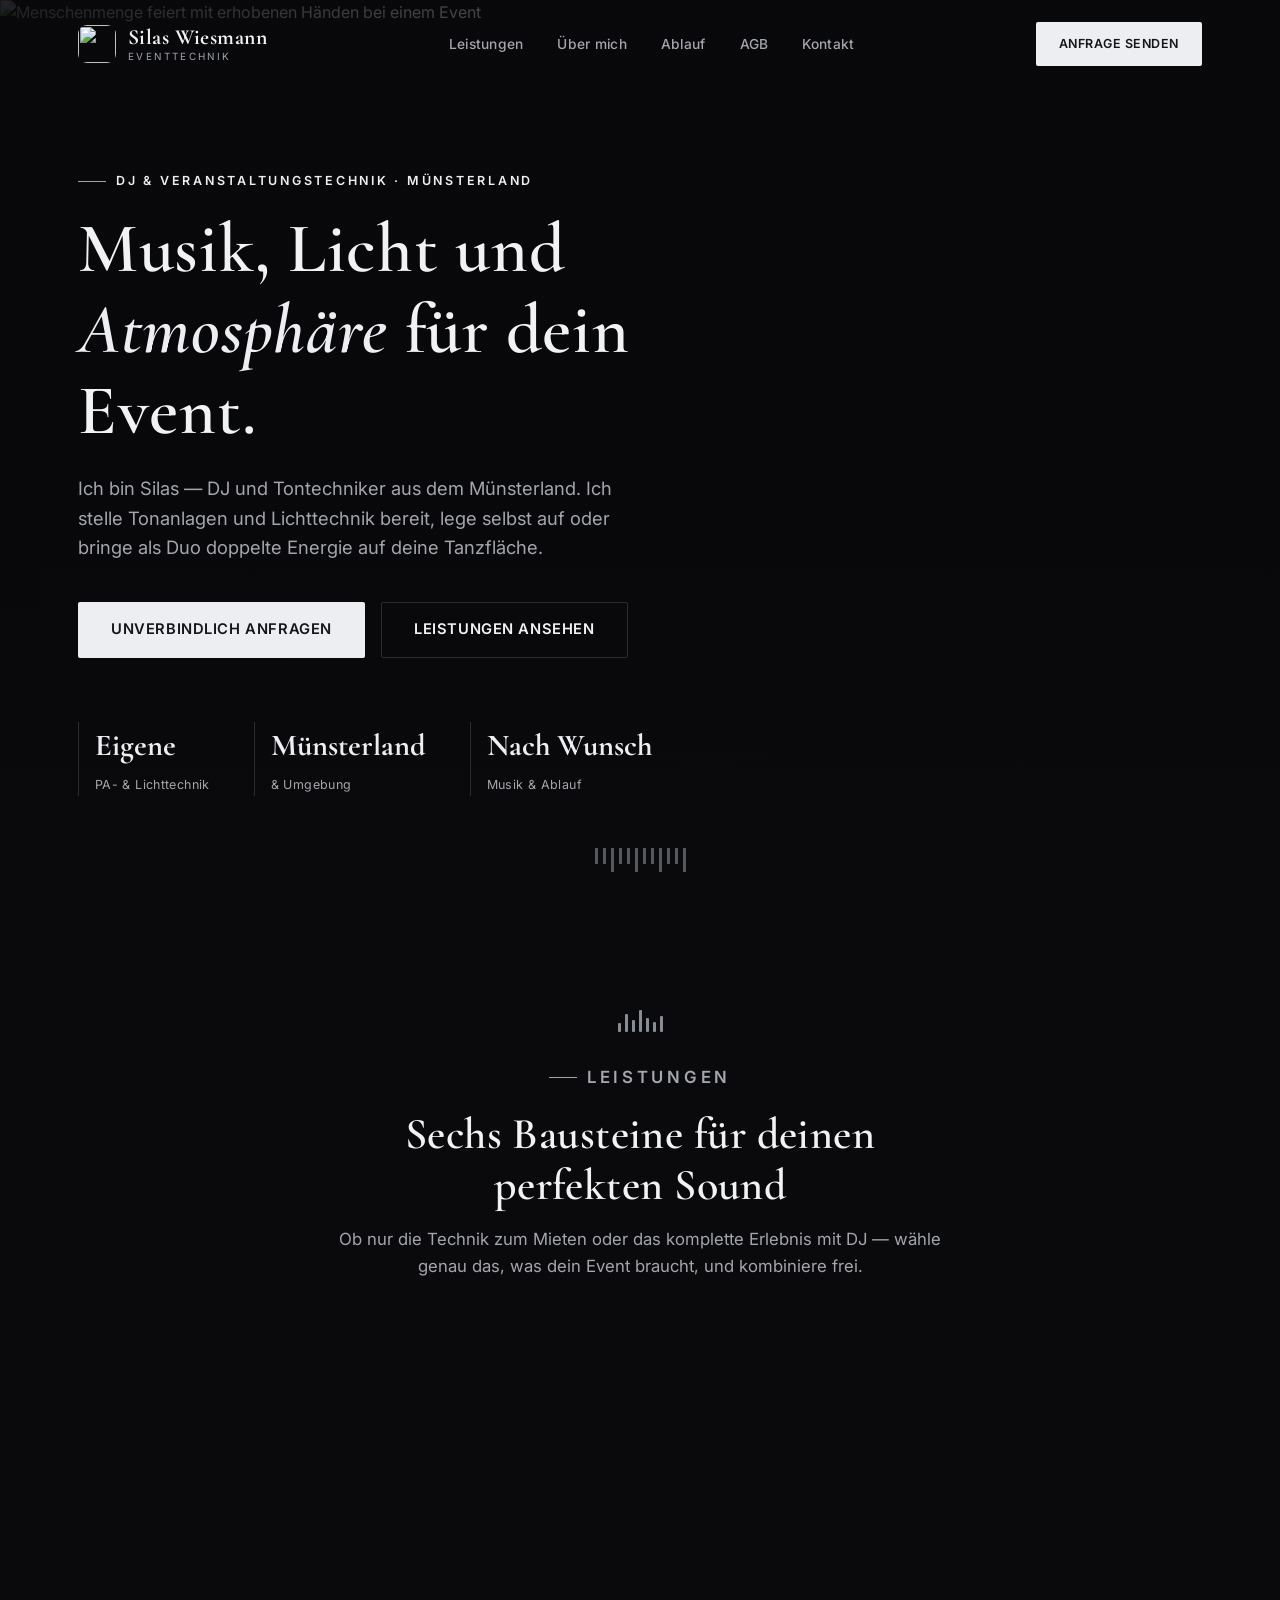
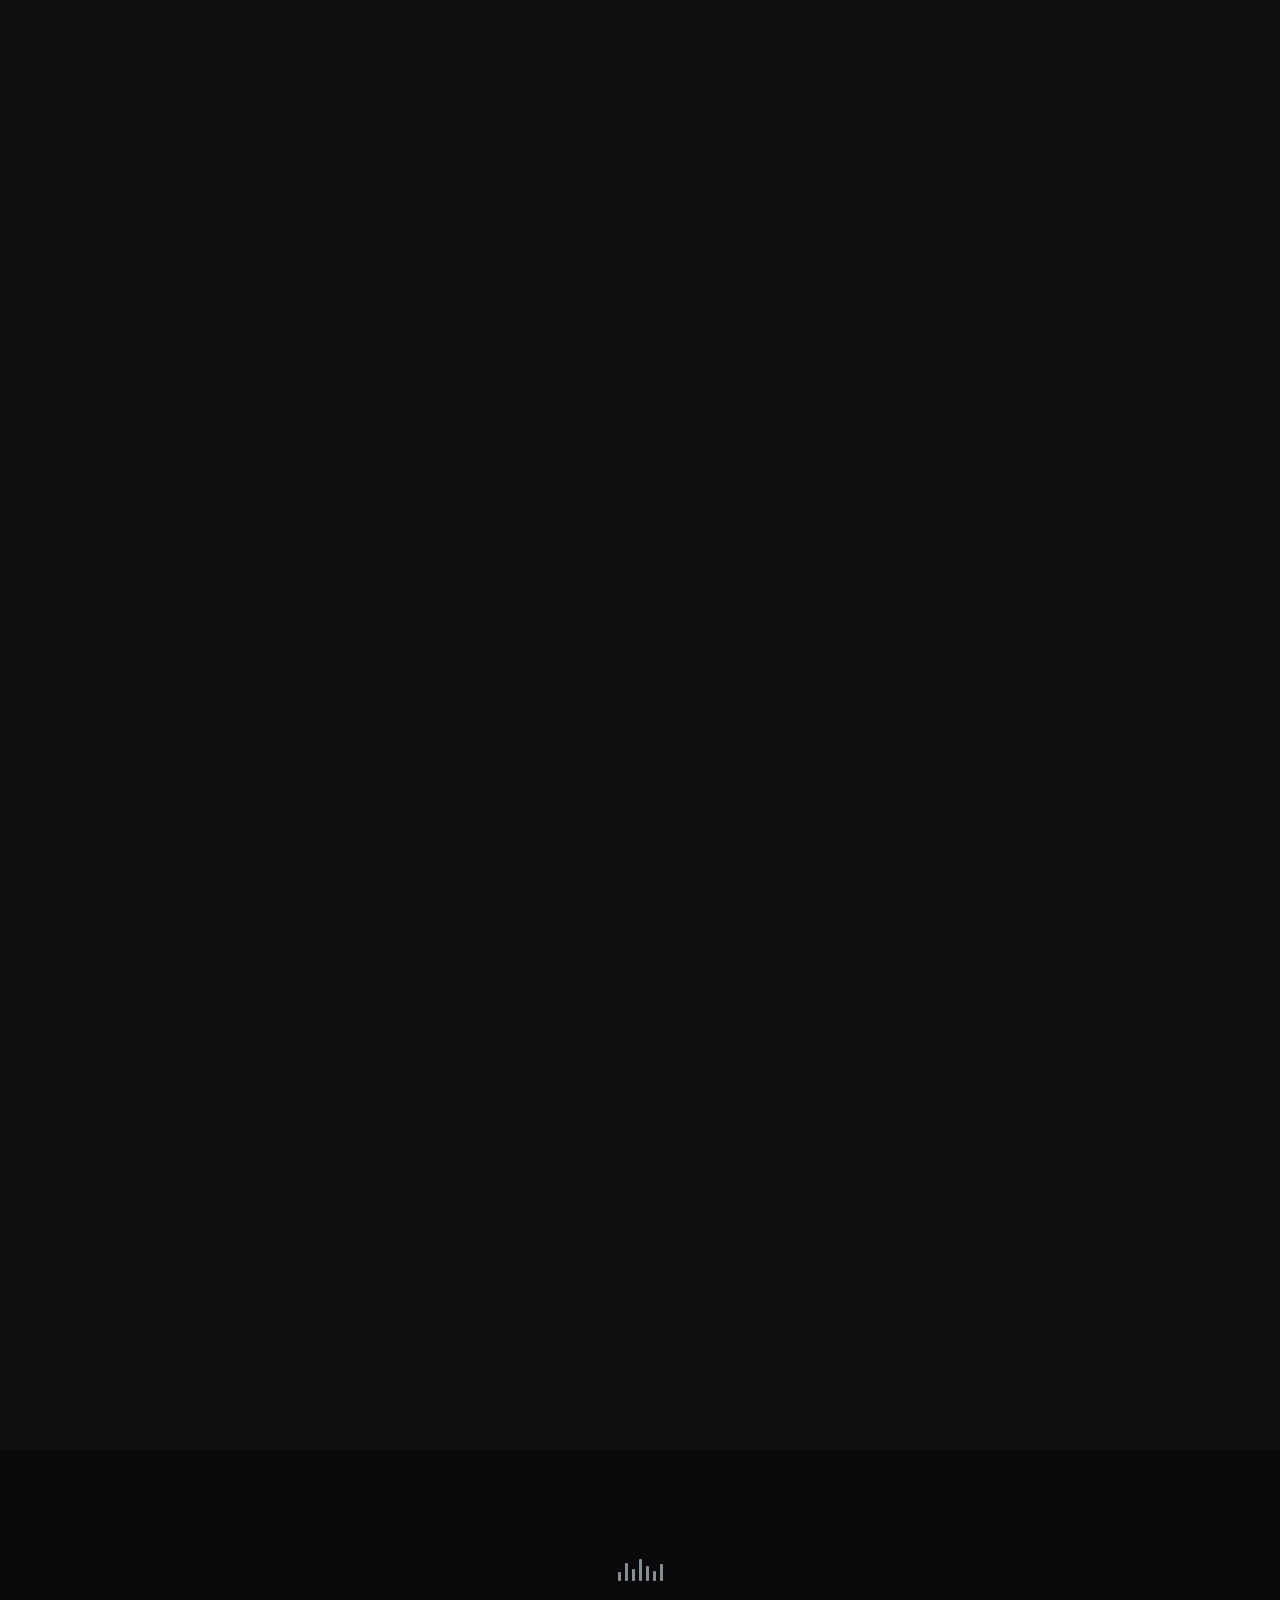
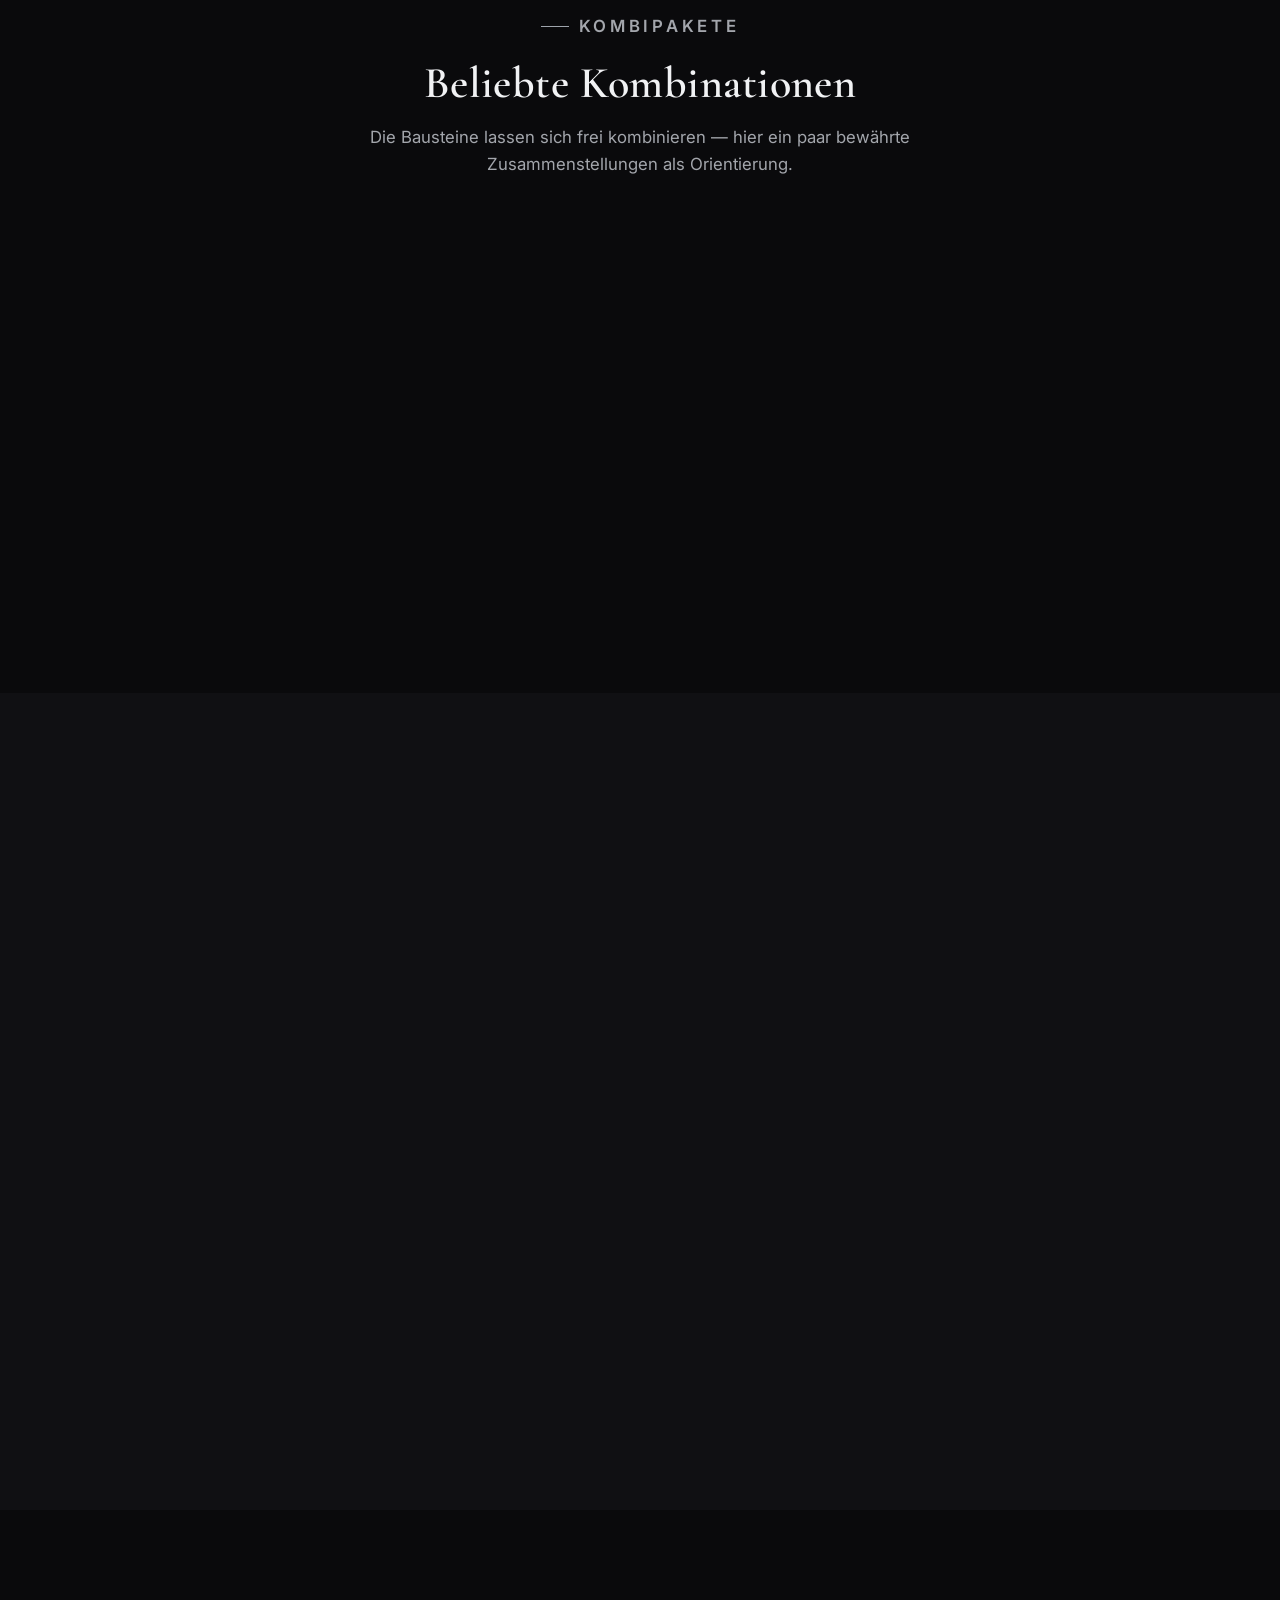
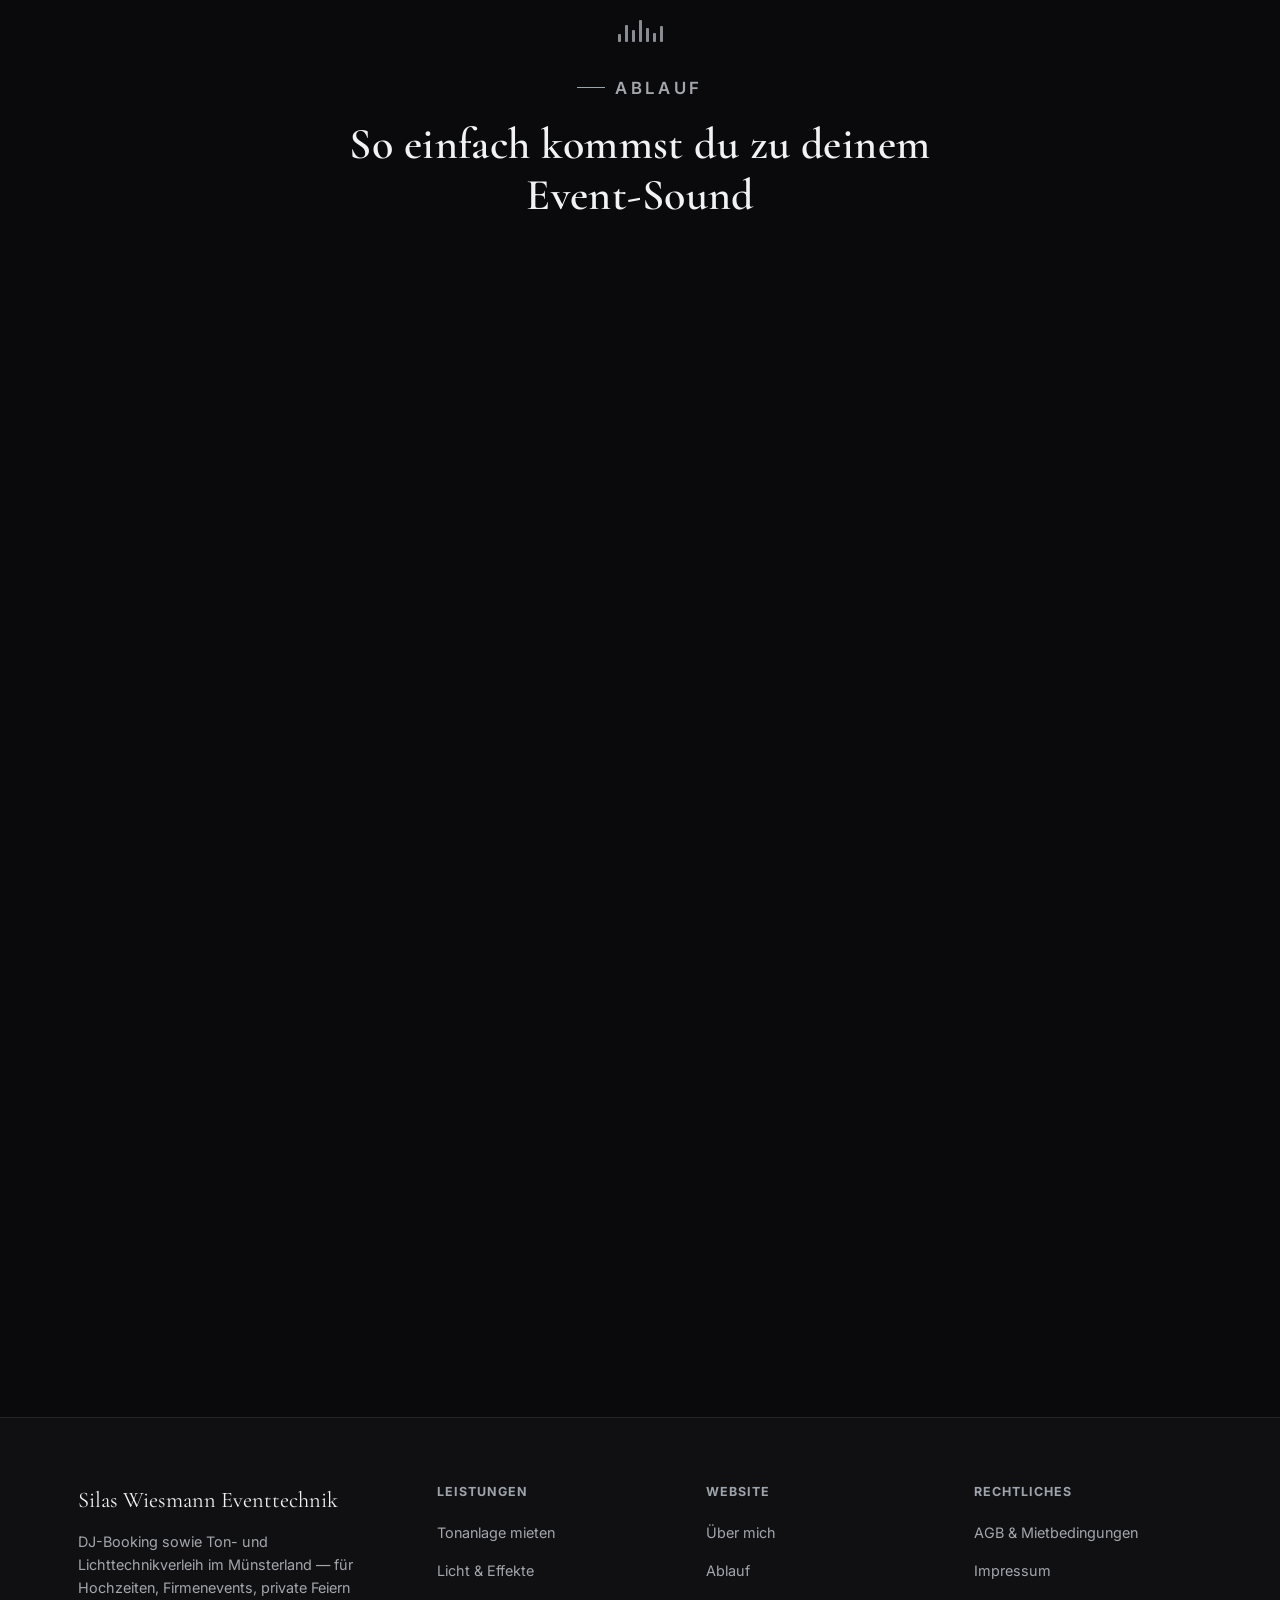
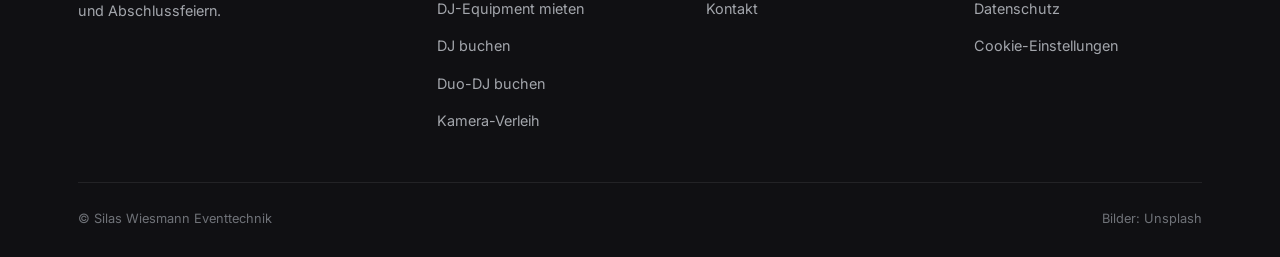
==== index.html @ b8ab5e91 "Add Kombipakete section, responsive rules for it, mobile polish" ====
<!DOCTYPE html>
<html lang="de">
<head>
<meta charset="UTF-8">
<meta name="viewport" content="width=device-width, initial-scale=1.0">
<title>Silas Wiesmann Eventtechnik — DJ, Tonanlage & Lichttechnik im Münsterland</title>
<meta name="description" content="DJ-Booking, Tonanlagen- und Lichttechnikverleih im Münsterland. Für Hochzeiten, Firmenevents, private Feiern und Abschlussfeiern — auch als eingespieltes Duo buchbar.">
<link rel="canonical" href="https://siwies08-pixel.github.io/silas-wiesmann-eventtechnik/">
<meta name="theme-color" content="#0a0a0c">
<meta property="og:type" content="website">
<meta property="og:locale" content="de_DE">
<meta property="og:title" content="Silas Wiesmann Eventtechnik — DJ, Tonanlage & Lichttechnik im Münsterland">
<meta property="og:description" content="DJ-Booking, Tonanlagen- und Lichttechnikverleih im Münsterland. Für Hochzeiten, Firmenevents, private Feiern und Abschlussfeiern — auch als eingespieltes Duo buchbar.">
<meta property="og:url" content="https://siwies08-pixel.github.io/silas-wiesmann-eventtechnik/">
<meta property="og:image" content="https://images.unsplash.com/photo-1470225620780-dba8ba36b745?auto=format&fit=crop&w=1200&h=630&q=80">
<meta name="twitter:card" content="summary_large_image">
<meta name="twitter:title" content="Silas Wiesmann Eventtechnik — DJ, Tonanlage & Lichttechnik im Münsterland">
<meta name="twitter:description" content="DJ-Booking, Tonanlagen- und Lichttechnikverleih im Münsterland.">
<meta name="twitter:image" content="https://images.unsplash.com/photo-1470225620780-dba8ba36b745?auto=format&fit=crop&w=1200&h=630&q=80">
<link rel="icon" type="image/svg+xml" href="assets/mark.svg">
<link rel="apple-touch-icon" href="assets/mark.svg">
<link rel="preconnect" href="https://fonts.googleapis.com">
<link rel="preconnect" href="https://fonts.gstatic.com" crossorigin>
<link href="https://fonts.googleapis.com/css2?family=Cormorant+Garamond:wght@500;600;700&family=Inter:wght@400;500;600;700&display=swap" rel="stylesheet">
<link rel="stylesheet" href="css/style.css">
</head>
<body>

<!-- ================= NAV ================= -->
<header class="nav" id="siteNav">
  <div class="container">
    <a href="#top" class="brand">
      <img src="assets/mark.svg" alt="" class="brand-mark" width="38" height="38">
      <span class="brand-text">
        <span class="brand-name">Silas Wiesmann</span>
        <span class="brand-tag">Eventtechnik</span>
      </span>
    </a>
    <nav class="nav-links">
      <a href="#leistungen">Leistungen</a>
      <a href="#ueber-mich">Über mich</a>
      <a href="#ablauf">Ablauf</a>
      <a href="agb.html">AGB</a>
      <a href="#kontakt">Kontakt</a>
    </nav>
    <div class="nav-actions">
      <a href="#kontakt" class="btn btn-primary nav-cta">Anfrage senden</a>
      <button class="nav-toggle" id="navToggle" aria-label="Menü öffnen">
        <svg width="18" height="18" viewBox="0 0 24 24" fill="none" stroke="currentColor" stroke-width="2"><line x1="3" y1="6" x2="21" y2="6"/><line x1="3" y1="12" x2="21" y2="12"/><line x1="3" y1="18" x2="21" y2="18"/></svg>
      </button>
    </div>
  </div>
</header>

<main id="top">

  <!-- ================= HERO ================= -->
  <section class="hero">
    <div class="hero-bg">
      <img src="https://images.unsplash.com/photo-1470225620780-dba8ba36b745?auto=format&fit=crop&w=2000&q=80" alt="Menschenmenge feiert mit erhobenen Händen bei einem Event">
    </div>
    <div class="container">
      <div class="hero-content">
        <p class="eyebrow">DJ &amp; Veranstaltungstechnik · Münsterland</p>
        <h1>Musik, Licht und <em>Atmosphäre</em> für dein Event.</h1>
        <p class="hero-lede">Ich bin Silas — DJ und Tontechniker aus dem Münsterland. Ich stelle Tonanlagen und Lichttechnik bereit, lege selbst auf oder bringe als Duo doppelte Energie auf deine Tanzfläche.</p>
        <div class="hero-ctas">
          <a href="#kontakt" class="btn btn-primary">Unverbindlich anfragen</a>
          <a href="#leistungen" class="btn btn-ghost">Leistungen ansehen</a>
        </div>
        <div class="hero-stats">
          <div>
            <strong>Eigene</strong>
            <span>PA- &amp; Lichttechnik</span>
          </div>
          <div>
            <strong>Münsterland</strong>
            <span>&amp; Umgebung</span>
          </div>
          <div>
            <strong>Nach Wunsch</strong>
            <span>Musik &amp; Ablauf</span>
          </div>
        </div>
      </div>
    </div>
    <div class="hero-eq" aria-hidden="true">
      <span></span><span></span><span></span><span></span><span></span><span></span><span></span><span></span><span></span><span></span><span></span><span></span>
    </div>
  </section>

  <!-- ================= LEISTUNGEN (Overview) ================= -->
  <section id="leistungen">
    <div class="container">
      <div class="section-head center">
        <div class="eq-divider" aria-hidden="true"><span></span><span></span><span></span><span></span><span></span><span></span><span></span></div>
        <p class="eyebrow" style="justify-content:center">Leistungen</p>
        <h2>Sechs Bausteine für deinen perfekten Sound</h2>
        <p>Ob nur die Technik zum Mieten oder das komplette Erlebnis mit DJ — wähle genau das, was dein Event braucht, und kombiniere frei.</p>
      </div>

      <div class="services-grid">
        <article class="service-card reveal">
          <div class="thumb">
            <span class="num">01</span>
            <img src="https://images.unsplash.com/photo-1695290513868-8475aa407408?auto=format&fit=crop&w=800&q=80" alt="PA-Anlage mit gestapelten Subwoofern und Topteilen">
          </div>
          <div class="body">
            <h3>Tonanlage mieten</h3>
            <p>PA-Anlage mit zwei 18″-Subwoofern und zwei Topteilen plus analogem Mischpult.</p>
            <a href="#tonanlage" class="link">Mehr erfahren
              <svg width="14" height="14" viewBox="0 0 24 24" fill="none" stroke="currentColor" stroke-width="2.5"><path d="M5 12h14M13 6l6 6-6 6"/></svg>
            </a>
          </div>
        </article>

        <article class="service-card reveal">
          <div class="thumb">
            <span class="num">02</span>
            <img src="https://images.unsplash.com/photo-1578946956088-940c3b502864?auto=format&fit=crop&w=800&q=80" alt="Lichtshow mit Lasereffekten auf einer Bühne">
          </div>
          <div class="body">
            <h3>Licht &amp; Effekte</h3>
            <p>Kleines Lichtpaket mit LED Bar oder großes Paket mit Moving Heads, Schwarzlicht &amp; Nebel.</p>
            <a href="#licht" class="link">Mehr erfahren
              <svg width="14" height="14" viewBox="0 0 24 24" fill="none" stroke="currentColor" stroke-width="2.5"><path d="M5 12h14M13 6l6 6-6 6"/></svg>
            </a>
          </div>
        </article>

        <article class="service-card reveal">
          <div class="thumb">
            <span class="num">03</span>
            <img src="https://images.unsplash.com/photo-1642784353725-5a79aaaaecab?auto=format&fit=crop&w=800&q=80" alt="DJ-Controller aus der Nähe">
          </div>
          <div class="body">
            <h3>DJ-Equipment mieten</h3>
            <p>Pioneer DDJ-FLX4 Controller, DJ-Pult und DJ-Case zum Selberauflegen.</p>
            <a href="#dj-equipment" class="link">Mehr erfahren
              <svg width="14" height="14" viewBox="0 0 24 24" fill="none" stroke="currentColor" stroke-width="2.5"><path d="M5 12h14M13 6l6 6-6 6"/></svg>
            </a>
          </div>
        </article>

        <article class="service-card reveal">
          <div class="thumb">
            <span class="num">04</span>
            <img src="https://images.unsplash.com/photo-1541126274323-dbac58d14741?auto=format&fit=crop&w=800&q=80" alt="DJ beim Auflegen vor Publikum">
          </div>
          <div class="body">
            <h3>DJ buchen</h3>
            <p>Musik von Charts bis Classics, abgestimmt auf dein Publikum — inklusive eigener Technik.</p>
            <a href="#dj-buchen" class="link">Mehr erfahren
              <svg width="14" height="14" viewBox="0 0 24 24" fill="none" stroke="currentColor" stroke-width="2.5"><path d="M5 12h14M13 6l6 6-6 6"/></svg>
            </a>
          </div>
        </article>

        <article class="service-card reveal">
          <div class="thumb">
            <span class="num">05</span>
            <img src="https://images.unsplash.com/photo-1517814761483-6769dab4e9c0?auto=format&fit=crop&w=800&q=80" alt="Zwei DJs mixen gemeinsam an den Decks">
          </div>
          <div class="body">
            <h3>Duo-DJ buchen</h3>
            <p>Zwei DJs, ein nahtloser Sound über die ganze Nacht — ideal für große Feiern.</p>
            <a href="#duo" class="link">Mehr erfahren
              <svg width="14" height="14" viewBox="0 0 24 24" fill="none" stroke="currentColor" stroke-width="2.5"><path d="M5 12h14M13 6l6 6-6 6"/></svg>
            </a>
          </div>
        </article>

        <article class="service-card reveal">
          <div class="thumb">
            <span class="num">06</span>
            <img src="https://images.unsplash.com/photo-1512025316832-8658f04f8a83?auto=format&fit=crop&w=800&q=80" alt="Digitalkamera auf einem Stativ">
          </div>
          <div class="body">
            <h3>Kamera-Verleih (Extra)</h3>
            <p>Panasonic Lumix GX80 mit optionalem Stativ als Ergänzung zu jedem Paket.</p>
            <a href="#extras" class="link">Mehr erfahren
              <svg width="14" height="14" viewBox="0 0 24 24" fill="none" stroke="currentColor" stroke-width="2.5"><path d="M5 12h14M13 6l6 6-6 6"/></svg>
            </a>
          </div>
        </article>
      </div>
    </div>
  </section>

  <!-- ================= SERVICE DETAILS ================= -->
  <section class="section-alt">
    <div class="container">

      <!-- Tonanlage -->
      <div id="tonanlage" class="detail-row reveal">
        <div class="detail-media">
          <img src="https://images.unsplash.com/photo-1598316560445-1fdee903232e?auto=format&fit=crop&w=1200&q=80" alt="PA-Anlage mit Subwoofern und Topteilen auf der Bühne">
          <span class="tag">01 · Tonpaket</span>
        </div>
        <div class="detail-copy">
          <p class="eyebrow">Verleih</p>
          <h3>Tonanlage mieten</h3>
          <p>Klarer, kraftvoller Sound ist die Basis jeder guten Feier. Das Tonpaket liefert die reine PA-Anlage für deine Location und Gästezahl — vom kleinen Geburtstag bis zur großen Halle.</p>
          <ul class="spec-list">
            <li><svg width="16" height="16" viewBox="0 0 24 24" fill="none" stroke="currentColor" stroke-width="2.5"><polyline points="20 6 9 17 4 12"/></svg> 2× 18″-Subwoofer für satten Bass</li>
            <li><svg width="16" height="16" viewBox="0 0 24 24" fill="none" stroke="currentColor" stroke-width="2.5"><polyline points="20 6 9 17 4 12"/></svg> 2× Topteile für klaren Mitten-/Höhenbereich</li>
            <li><svg width="16" height="16" viewBox="0 0 24 24" fill="none" stroke="currentColor" stroke-width="2.5"><polyline points="20 6 9 17 4 12"/></svg> Analoges Mischpult, Kabel &amp; Stative inklusive</li>
            <li><svg width="16" height="16" viewBox="0 0 24 24" fill="none" stroke="currentColor" stroke-width="2.5"><polyline points="20 6 9 17 4 12"/></svg> Auf Wunsch mit Auf- und Abbau vor Ort</li>
          </ul>
          <div class="price-note">Preis richtet sich nach Location &amp; Gästezahl — Angebot auf Anfrage</div>
          <div><a href="#kontakt" class="btn btn-primary">Tonanlage anfragen</a></div>
        </div>
      </div>

      <!-- Licht & Effekte -->
      <div id="licht" class="detail-row reverse reveal">
        <div class="detail-media">
          <img src="https://images.unsplash.com/photo-1599739291060-4578e77dac5d?auto=format&fit=crop&w=1200&q=80" alt="Moving-Head-Scheinwerfer und Lasereffekte bei einer Show">
          <span class="tag">02 · Licht &amp; Effekte</span>
        </div>
        <div class="detail-copy">
          <p class="eyebrow">Verleih</p>
          <h3>Licht &amp; Effekte mieten</h3>
          <p>Mit der richtigen Lichtstimmung wird aus jedem Raum eine Tanzfläche. Wähl zwischen kleinem und großem Lichtpaket, oder kombiniere frei mit Ton- und DJ-Equipment.</p>
          <p class="spec-subhead">Kleines Lichtpaket</p>
          <ul class="spec-list">
            <li><svg width="16" height="16" viewBox="0 0 24 24" fill="none" stroke="currentColor" stroke-width="2.5"><polyline points="20 6 9 17 4 12"/></svg> 1× Stairville LED Boss FX1 Pro Bundle</li>
          </ul>
          <p class="spec-subhead">Großes Lichtpaket (zusätzlich)</p>
          <ul class="spec-list">
            <li><svg width="16" height="16" viewBox="0 0 24 24" fill="none" stroke="currentColor" stroke-width="2.5"><polyline points="20 6 9 17 4 12"/></svg> 2× Stairville Moving Heads</li>
            <li><svg width="16" height="16" viewBox="0 0 24 24" fill="none" stroke="currentColor" stroke-width="2.5"><polyline points="20 6 9 17 4 12"/></svg> Schwarzlicht</li>
            <li><svg width="16" height="16" viewBox="0 0 24 24" fill="none" stroke="currentColor" stroke-width="2.5"><polyline points="20 6 9 17 4 12"/></svg> Nebelmaschine für sichtbare Lichtstrahlen</li>
            <li><svg width="16" height="16" viewBox="0 0 24 24" fill="none" stroke="currentColor" stroke-width="2.5"><polyline points="20 6 9 17 4 12"/></svg> Musiksynchrone, DMX-gesteuerte Lichtshow</li>
          </ul>
          <div class="price-note">Preis richtet sich nach Paketgröße, Location &amp; Gästezahl — Angebot auf Anfrage</div>
          <div><a href="#kontakt" class="btn btn-primary">Licht &amp; Effekte anfragen</a></div>
        </div>
      </div>

      <!-- DJ-Equipment mieten -->
      <div id="dj-equipment" class="detail-row reveal">
        <div class="detail-media">
          <img src="https://images.unsplash.com/photo-1600497900863-2dfbeedb06a0?auto=format&fit=crop&w=1200&q=80" alt="Pioneer DJ-Controller in Nahaufnahme">
          <span class="tag">03 · DJ-Equipment</span>
        </div>
        <div class="detail-copy">
          <p class="eyebrow">Verleih</p>
          <h3>DJ-Equipment mieten</h3>
          <p>Du willst selbst auflegen? Dann bekommst du das komplette Equipment zum Selbermachen — perfekt kombinierbar mit Tonanlage und Lichttechnik.</p>
          <ul class="spec-list">
            <li><svg width="16" height="16" viewBox="0 0 24 24" fill="none" stroke="currentColor" stroke-width="2.5"><polyline points="20 6 9 17 4 12"/></svg> Pioneer DDJ-FLX4 DJ-Controller</li>
            <li><svg width="16" height="16" viewBox="0 0 24 24" fill="none" stroke="currentColor" stroke-width="2.5"><polyline points="20 6 9 17 4 12"/></svg> DJ-Pult / DJ-Tisch</li>
            <li><svg width="16" height="16" viewBox="0 0 24 24" fill="none" stroke="currentColor" stroke-width="2.5"><polyline points="20 6 9 17 4 12"/></svg> DJ-Case für sicheren Transport</li>
            <li><svg width="16" height="16" viewBox="0 0 24 24" fill="none" stroke="currentColor" stroke-width="2.5"><polyline points="20 6 9 17 4 12"/></svg> Kombinierbar mit Tonpaket &amp; Lichtpaket</li>
          </ul>
          <div class="price-note">Preis richtet sich nach Mietdauer — Angebot auf Anfrage</div>
          <div><a href="#kontakt" class="btn btn-primary">DJ-Equipment anfragen</a></div>
        </div>
      </div>

      <!-- DJ buchen -->
      <div id="dj-buchen" class="detail-row reverse reveal">
        <div class="detail-media">
          <img src="https://images.unsplash.com/photo-1651065699236-6a6885503943?auto=format&fit=crop&w=1200&q=80" alt="DJ mixt am Controller vor tanzendem Publikum">
          <span class="tag">04 · DJ buchen</span>
        </div>
        <div class="detail-copy">
          <p class="eyebrow">Booking</p>
          <h3>DJ buchen</h3>
          <p>Ich lege selbst auf — von Charts über Oldschool bis zu deinen ganz persönlichen Wünschen. Vorab besprechen wir Musikrichtung, Ablauf und besondere Momente, damit die Tanzfläche von der ersten bis zur letzten Minute läuft.</p>
          <ul class="spec-list">
            <li><svg width="16" height="16" viewBox="0 0 24 24" fill="none" stroke="currentColor" stroke-width="2.5"><polyline points="20 6 9 17 4 12"/></svg> Musik von den 60ern bis zu aktuellen Charts</li>
            <li><svg width="16" height="16" viewBox="0 0 24 24" fill="none" stroke="currentColor" stroke-width="2.5"><polyline points="20 6 9 17 4 12"/></svg> Musikwunschliste &amp; No-Go-Liste vorab möglich</li>
            <li><svg width="16" height="16" viewBox="0 0 24 24" fill="none" stroke="currentColor" stroke-width="2.5"><polyline points="20 6 9 17 4 12"/></svg> Auflegen mit professionellem Pioneer DDJ-FLX4 Controller, Ansagen/Moderation inklusive</li>
            <li><svg width="16" height="16" viewBox="0 0 24 24" fill="none" stroke="currentColor" stroke-width="2.5"><polyline points="20 6 9 17 4 12"/></svg> Persönliches Vorgespräch zu Ablauf &amp; besonderen Wünschen</li>
          </ul>
          <div class="price-note">Preis richtet sich nach Dauer &amp; Anfahrt — Angebot auf Anfrage</div>
          <div><a href="#kontakt" class="btn btn-primary">DJ anfragen</a></div>
        </div>
      </div>

      <!-- Duo -->
      <div id="duo" class="detail-row reveal">
        <div class="detail-media">
          <img src="https://images.unsplash.com/photo-1602167098991-7cdbfeb0f8d9?auto=format&fit=crop&w=1200&q=80" alt="Zwei DJs legen gemeinsam an zwei Pulten auf">
          <span class="tag">05 · Duo</span>
        </div>
        <div class="detail-copy">
          <p class="eyebrow">Booking</p>
          <h3>Duo-DJ buchen</h3>
          <p>Für lange Feiern oder große Gästezahlen: Zwei DJs wechseln sich nahtlos ab, sodass die Musik nie stehen bleibt und immer frischer Sound läuft — ideal für Hochzeiten mit langem Programm oder große Firmen- und Vereinsfeiern.</p>
          <ul class="spec-list">
            <li><svg width="16" height="16" viewBox="0 0 24 24" fill="none" stroke="currentColor" stroke-width="2.5"><polyline points="20 6 9 17 4 12"/></svg> Nahtloser Sound über mehrere Stunden hinweg</li>
            <li><svg width="16" height="16" viewBox="0 0 24 24" fill="none" stroke="currentColor" stroke-width="2.5"><polyline points="20 6 9 17 4 12"/></svg> Zwei Stile gleichzeitig abrufbar, z. B. Charts &amp; Oldschool</li>
            <li><svg width="16" height="16" viewBox="0 0 24 24" fill="none" stroke="currentColor" stroke-width="2.5"><polyline points="20 6 9 17 4 12"/></svg> Ideal für Hochzeiten, Firmenevents &amp; große Feiern</li>
            <li><svg width="16" height="16" viewBox="0 0 24 24" fill="none" stroke="currentColor" stroke-width="2.5"><polyline points="20 6 9 17 4 12"/></svg> Kombinierbar mit voller Ton- &amp; Lichttechnik</li>
          </ul>
          <div class="price-note">Preis richtet sich nach Dauer &amp; Anfahrt — Angebot auf Anfrage</div>
          <div><a href="#kontakt" class="btn btn-primary">Duo anfragen</a></div>
        </div>
      </div>

      <!-- Extras: Kamera -->
      <div id="extras" class="detail-row reverse reveal">
        <div class="detail-media">
          <img src="https://images.unsplash.com/photo-1501479276381-eee3729ebaf4?auto=format&fit=crop&w=1200&q=80" alt="Digitalkamera auf einem Stativ bei einem Event">
          <span class="tag">06 · Extra</span>
        </div>
        <div class="detail-copy">
          <p class="eyebrow">Extra</p>
          <h3>Kamera-Verleih</h3>
          <p>Als kleines Extra zusätzlich zu jedem anderen Paket buchbar — für Erinnerungsfotos direkt vom Event.</p>
          <ul class="spec-list">
            <li><svg width="16" height="16" viewBox="0 0 24 24" fill="none" stroke="currentColor" stroke-width="2.5"><polyline points="20 6 9 17 4 12"/></svg> Panasonic Lumix GX80 Digitalkamera</li>
            <li><svg width="16" height="16" viewBox="0 0 24 24" fill="none" stroke="currentColor" stroke-width="2.5"><polyline points="20 6 9 17 4 12"/></svg> Stativ optional dazu buchbar</li>
            <li><svg width="16" height="16" viewBox="0 0 24 24" fill="none" stroke="currentColor" stroke-width="2.5"><polyline points="20 6 9 17 4 12"/></svg> Nur in Kombination mit einem anderen Paket buchbar</li>
          </ul>
          <div class="price-note">Nur als Zusatzbuchung — Angebot auf Anfrage</div>
          <div><a href="#kontakt" class="btn btn-primary">Extra anfragen</a></div>
        </div>
      </div>

    </div>
  </section>

  <!-- ================= KOMBIPAKETE ================= -->
  <section id="kombipakete">
    <div class="container">
      <div class="section-head center">
        <div class="eq-divider" aria-hidden="true"><span></span><span></span><span></span><span></span><span></span><span></span><span></span></div>
        <p class="eyebrow" style="justify-content:center">Kombipakete</p>
        <h2>Beliebte Kombinationen</h2>
        <p>Die Bausteine lassen sich frei kombinieren — hier ein paar bewährte Zusammenstellungen als Orientierung.</p>
      </div>
      <div class="combo-grid reveal">
        <div class="combo-card">
          <h3>Party-Starter</h3>
          <p>Für private Feiern &amp; Geburtstage, bei denen die Musik selbst läuft.</p>
          <ul class="combo-tags">
            <li>Tonpaket</li>
            <li>Kleines Lichtpaket</li>
          </ul>
          <a href="#kontakt" class="btn btn-ghost btn-block">Kombi anfragen</a>
        </div>

        <div class="combo-card combo-popular">
          <span class="combo-badge">Beliebteste Kombination</span>
          <h3>Hochzeits-Paket</h3>
          <p>Volles Programm mit DJ-Booking für den ganzen Abend.</p>
          <ul class="combo-tags">
            <li>Tonpaket</li>
            <li>Großes Lichtpaket</li>
            <li>DJ buchen</li>
          </ul>
          <a href="#kontakt" class="btn btn-primary btn-block">Kombi anfragen</a>
        </div>

        <div class="combo-card">
          <h3>Selbermach-Paket</h3>
          <p>Für alle, die selbst auflegen wollen — mit voller Technik im Hintergrund.</p>
          <ul class="combo-tags">
            <li>Tonpaket</li>
            <li>DJ-Equipment</li>
          </ul>
          <a href="#kontakt" class="btn btn-ghost btn-block">Kombi anfragen</a>
        </div>

        <div class="combo-card">
          <h3>Große Feier</h3>
          <p>Für Firmenevents &amp; große Hochzeiten mit langem Programm.</p>
          <ul class="combo-tags">
            <li>Tonpaket</li>
            <li>Großes Lichtpaket</li>
            <li>Duo-DJ buchen</li>
          </ul>
          <a href="#kontakt" class="btn btn-ghost btn-block">Kombi anfragen</a>
        </div>
      </div>
    </div>
  </section>

  <!-- ================= ÜBER MICH ================= -->
  <section id="ueber-mich" class="section-alt">
    <div class="container">
      <div class="about-grid">
        <div class="about-media reveal">
          <div class="frame">
            <img src="https://images.unsplash.com/photo-1571266028243-d220c6a7edbf?auto=format&fit=crop&w=800&q=80" alt="Hände bedienen ein DJ-Mischpult">
          </div>
          <div class="badge">
            <strong>100%</strong>
            <span>Eigene Technik</span>
          </div>
        </div>
        <div class="about-copy reveal">
          <p class="eyebrow">Über mich</p>
          <h2>Hallo, ich bin Silas.</h2>
          <p>Musik und Technik haben mich schon immer interessiert — angefangen hat alles mit meiner eigenen Anlage für private Partys. Daraus ist mehr geworden: Heute biete ich Ton- und Lichttechnik im Verleih an und lege selbst als DJ auf, allein oder gemeinsam mit einem zweiten DJ im Duo.</p>
          <p>Ich bin aus Borken-Marbeck im Münsterland, technikaffin und mit Handwerk groß geworden — Zuverlässigkeit und ein sauberer Aufbau sind für mich selbstverständlich. Jedes Event ist anders, deshalb bespreche ich Musik, Technik und Ablauf vorher genau mit dir.</p>
          <div class="about-tags">
            <span>Hochzeiten</span>
            <span>Firmenevents</span>
            <span>Private Feiern</span>
            <span>Schul- &amp; Abschlussfeiern</span>
          </div>
        </div>
      </div>
    </div>
  </section>

  <!-- ================= ABLAUF ================= -->
  <section id="ablauf">
    <div class="container">
      <div class="section-head center">
        <div class="eq-divider" aria-hidden="true"><span></span><span></span><span></span><span></span><span></span><span></span><span></span></div>
        <p class="eyebrow" style="justify-content:center">Ablauf</p>
        <h2>So einfach kommst du zu deinem Event-Sound</h2>
      </div>
      <div class="process-grid reveal">
        <div class="process-step">
          <div class="step-num">01</div>
          <h4>Anfrage stellen</h4>
          <p>Schreib mir Datum, Location und Anlass — per Formular, E-Mail oder Telefon.</p>
        </div>
        <div class="process-step">
          <div class="step-num">02</div>
          <h4>Kennenlernen</h4>
          <p>Wir besprechen Musik, Technik-Bedarf und den geplanten Ablauf deines Events.</p>
        </div>
        <div class="process-step">
          <div class="step-num">03</div>
          <h4>Individuelles Angebot</h4>
          <p>Du bekommst ein transparentes Angebot, passend zu Gästezahl und Location.</p>
        </div>
        <div class="process-step">
          <div class="step-num">04</div>
          <h4>Dein Event</h4>
          <p>Ich baue rechtzeitig auf, sorge für guten Sound und passende Stimmung.</p>
        </div>
      </div>
    </div>
  </section>

  <!-- ================= KONTAKT ================= -->
  <section id="kontakt">
    <div class="container">
      <div class="contact-grid">
        <div class="contact-info reveal">
          <p class="eyebrow">Kontakt</p>
          <h3>Lass uns dein Event planen.</h3>
          <p>Schreib mir kurz, worum es geht — Datum, Location und Anlass reichen für den Anfang. Ich melde mich zeitnah mit Fragen und einem unverbindlichen Angebot zurück.</p>
          <ul class="contact-list">
            <li>
              <span class="ico"><svg width="18" height="18" viewBox="0 0 24 24" fill="none" stroke="currentColor" stroke-width="2"><path d="M4 4h16v16H4z" opacity="0"/><path d="M22 6l-10 7L2 6"/><path d="M2 6h20v12H2z"/></svg></span>
              <div><strong>E-Mail</strong><a href="mailto:siwies08@gmail.com">siwies08@gmail.com</a></div>
            </li>
            <li>
              <span class="ico"><svg width="18" height="18" viewBox="0 0 24 24" fill="none" stroke="currentColor" stroke-width="2"><path d="M22 16.92v3a2 2 0 0 1-2.18 2 19.79 19.79 0 0 1-8.63-3.07 19.5 19.5 0 0 1-6-6 19.79 19.79 0 0 1-3.07-8.67A2 2 0 0 1 4.11 2h3a2 2 0 0 1 2 1.72c.12.9.35 1.79.68 2.63a2 2 0 0 1-.45 2.11L8.09 9.91a16 16 0 0 0 6 6l1.45-1.45a2 2 0 0 1 2.11-.45c.84.33 1.73.56 2.63.68A2 2 0 0 1 22 16.92z"/></svg></span>
              <div><strong>Telefon</strong><a href="tel:+4915141247399">0151 41247399</a></div>
            </li>
            <li>
              <span class="ico"><svg width="18" height="18" viewBox="0 0 24 24" fill="none" stroke="currentColor" stroke-width="2"><path d="M21 10c0 7-9 13-9 13s-9-6-9-13a9 9 0 0 1 18 0z"/><circle cx="12" cy="10" r="3"/></svg></span>
              <div><strong>Standort</strong><span class="val">Borken-Marbeck · Münsterland &amp; Umgebung</span></div>
            </li>
          </ul>
          <div class="social-row">
            <!-- TODO: Instagram/TikTok-Profil verlinken, sobald vorhanden -->
            <a href="#" aria-label="Instagram"><svg width="16" height="16" viewBox="0 0 24 24" fill="none" stroke="currentColor" stroke-width="2"><rect x="2" y="2" width="20" height="20" rx="5"/><circle cx="12" cy="12" r="4"/><circle cx="17.5" cy="6.5" r="1"/></svg></a>
            <a href="#" aria-label="TikTok"><svg width="16" height="16" viewBox="0 0 24 24" fill="none" stroke="currentColor" stroke-width="2"><path d="M9 12a4 4 0 1 0 4 4V4c.5 2 2.5 4 5 4"/></svg></a>
          </div>
        </div>

        <form class="contact-form reveal" id="contactForm">
          <div class="form-row">
            <div class="field">
              <label for="fName">Name</label>
              <input type="text" id="fName" name="name" required>
            </div>
            <div class="field">
              <label for="fEmail">E-Mail</label>
              <input type="email" id="fEmail" name="email" required>
            </div>
          </div>
          <div class="form-row">
            <div class="field">
              <label for="fType">Leistung</label>
              <select id="fType" name="leistung">
                <option>Tonanlage mieten</option>
                <option>Licht, Nebel &amp; Effekte</option>
                <option>DJ buchen</option>
                <option>Duo-DJ buchen</option>
                <option>Kombination / weiß ich noch nicht</option>
              </select>
            </div>
            <div class="field">
              <label for="fDate">Datum des Events</label>
              <input type="date" id="fDate" name="datum">
            </div>
          </div>
          <div class="field">
            <label for="fMsg">Nachricht</label>
            <textarea id="fMsg" name="nachricht" placeholder="Location, Gästezahl, Musikwünsche …" required></textarea>
          </div>
          <div class="field-check">
            <input type="checkbox" id="fPriv" required>
            <label for="fPriv">Ich habe die <a href="datenschutz.html">Datenschutzerklärung</a> gelesen und bin mit der Verarbeitung meiner Angaben zur Bearbeitung meiner Anfrage einverstanden. Für Buchungen gelten meine <a href="agb.html">AGB &amp; Mietbedingungen</a>.</label>
          </div>
          <button type="submit" class="btn btn-primary btn-block">Anfrage senden</button>
          <p class="form-status" id="formStatus">Danke für deine Nachricht! Da diese Seite noch keine Server-Anbindung hat, schreib mir aktuell bitte direkt per E-Mail oder Telefon — die Kontaktdaten stehen daneben.</p>
        </form>
      </div>
    </div>
  </section>

</main>

<!-- ================= FOOTER ================= -->
<footer class="site-footer">
  <div class="container">
    <div class="footer-grid">
      <div class="footer-brand">
        <div class="brand-name">Silas Wiesmann Eventtechnik</div>
        <p>DJ-Booking sowie Ton- und Lichttechnikverleih im Münsterland — für Hochzeiten, Firmenevents, private Feiern und Abschlussfeiern.</p>
      </div>
      <div class="footer-col">
        <h5>Leistungen</h5>
        <ul>
          <li><a href="#tonanlage">Tonanlage mieten</a></li>
          <li><a href="#licht">Licht &amp; Effekte</a></li>
          <li><a href="#dj-equipment">DJ-Equipment mieten</a></li>
          <li><a href="#dj-buchen">DJ buchen</a></li>
          <li><a href="#duo">Duo-DJ buchen</a></li>
          <li><a href="#extras">Kamera-Verleih</a></li>
        </ul>
      </div>
      <div class="footer-col">
        <h5>Website</h5>
        <ul>
          <li><a href="#ueber-mich">Über mich</a></li>
          <li><a href="#ablauf">Ablauf</a></li>
          <li><a href="#kontakt">Kontakt</a></li>
        </ul>
      </div>
      <div class="footer-col">
        <h5>Rechtliches</h5>
        <ul>
          <li><a href="agb.html">AGB &amp; Mietbedingungen</a></li>
          <li><a href="impressum.html">Impressum</a></li>
          <li><a href="datenschutz.html">Datenschutz</a></li>
          <li><a href="#" id="footerCookieLink">Cookie-Einstellungen</a></li>
        </ul>
      </div>
    </div>
    <div class="footer-bottom">
      <span>© <span id="year"></span> Silas Wiesmann Eventtechnik</span>
      <span>Bilder: Unsplash</span>
    </div>
  </div>
</footer>

<!-- ================= COOKIE BANNER ================= -->
<div class="cookie-banner" id="cookieBanner" role="dialog" aria-live="polite" aria-label="Cookie-Einstellungen">
  <h4>Cookies &amp; Privatsphäre</h4>
  <p>Diese Website nutzt technisch notwendige Cookies, damit Formular und Seite funktionieren. Optional kannst du Google Analytics erlauben, um zu verstehen, wie die Seite genutzt wird. Mehr dazu in der <a href="datenschutz.html">Datenschutzerklärung</a>.</p>

  <div class="cookie-settings" id="cookieSettings">
    <div class="cookie-toggle-row">
      <div><strong>Notwendig</strong><span>Immer aktiv, für Grundfunktionen der Seite</span></div>
      <label class="switch"><input type="checkbox" checked disabled><span class="track"></span></label>
    </div>
    <div class="cookie-toggle-row">
      <div><strong>Statistik (Google Analytics)</strong><span>Hilft mir zu verstehen, wie die Seite genutzt wird</span></div>
      <label class="switch"><input type="checkbox" id="statsToggle"><span class="track"></span></label>
    </div>
  </div>

  <div class="cookie-actions">
    <button class="btn btn-primary" id="cookieAcceptAll">Alle akzeptieren</button>
    <button class="btn btn-ghost" id="cookieRejectAll">Nur notwendige</button>
    <button class="btn btn-ghost" id="cookieToggleSettings">Einstellungen</button>
    <button class="btn btn-ghost" id="cookieSave" style="display:none">Auswahl speichern</button>
  </div>
</div>

<script src="js/main.js"></script>
</body>
</html>
---- css/style.css ----
/* ==========================================================================
   Silas Wiesmann Eventtechnik — Design Tokens & Base
   ========================================================================== */

:root {
  --bg: #0a0a0c;
  --bg-alt: #101013;
  --surface: #17171b;
  --surface-2: #1d1d22;
  --border: rgba(255, 255, 255, 0.08);
  --border-strong: rgba(255, 255, 255, 0.14);

  --text: #f1f2f4;
  --text-muted: #a3a6ac;
  --text-faint: #6f7278;

  --accent: #9ea4ac;
  --accent-light: #eceef1;
  --accent-dim: rgba(158, 164, 172, 0.32);

  --font-display: "Cormorant Garamond", "Playfair Display", Georgia, serif;
  --font-body: "Inter", -apple-system, BlinkMacSystemFont, "Segoe UI", sans-serif;

  --container: 1180px;
  --radius: 2px;
  --radius-lg: 4px;

  --ease: cubic-bezier(0.22, 1, 0.36, 1);
}

* {
  box-sizing: border-box;
  margin: 0;
  padding: 0;
}

html {
  scroll-behavior: smooth;
  scroll-padding-top: 90px;
}

body {
  background: var(--bg);
  color: var(--text);
  font-family: var(--font-body);
  font-size: 16px;
  line-height: 1.6;
  -webkit-font-smoothing: antialiased;
  overflow-x: hidden;
}

img {
  max-width: 100%;
  display: block;
}

a {
  color: inherit;
  text-decoration: none;
}

ul {
  list-style: none;
}

button {
  font-family: inherit;
  cursor: pointer;
}

.container {
  width: 100%;
  max-width: var(--container);
  margin: 0 auto;
  padding: 0 28px;
}

.eyebrow {
  display: inline-flex;
  align-items: center;
  gap: 10px;
  font-size: 12.5px;
  letter-spacing: 0.22em;
  text-transform: uppercase;
  color: var(--accent);
  font-weight: 600;
  margin-bottom: 18px;
}

.eyebrow::before {
  content: "";
  width: 28px;
  height: 1px;
  background: var(--accent);
}

h1, h2, h3, h4 {
  font-family: var(--font-display);
  font-weight: 600;
  line-height: 1.15;
  letter-spacing: 0.01em;
}

h2 {
  font-size: clamp(2rem, 4vw, 2.75rem);
  margin-bottom: 16px;
}

.section-head {
  max-width: 640px;
  margin-bottom: 56px;
}

.section-head.center {
  margin-left: auto;
  margin-right: auto;
  text-align: center;
}

.section-head p {
  color: var(--text-muted);
  font-size: 1.05rem;
}

section {
  position: relative;
  padding: 110px 0;
}

.section-alt {
  background: var(--bg-alt);
}

/* ---- Equalizer motif ---- */
.eq-divider {
  display: flex;
  align-items: flex-end;
  justify-content: center;
  gap: 4px;
  height: 22px;
  margin: 0 auto 28px;
  opacity: 0.85;
}

.eq-divider span {
  width: 3px;
  background: var(--accent);
  border-radius: 1px;
  animation: eq-bounce 1.4s ease-in-out infinite;
}

.eq-divider span:nth-child(1) { height: 40%; animation-delay: -1.1s; }
.eq-divider span:nth-child(2) { height: 80%; animation-delay: -0.9s; }
.eq-divider span:nth-child(3) { height: 55%; animation-delay: -0.7s; }
.eq-divider span:nth-child(4) { height: 100%; animation-delay: -0.5s; }
.eq-divider span:nth-child(5) { height: 65%; animation-delay: -0.3s; }
.eq-divider span:nth-child(6) { height: 45%; animation-delay: -0.1s; }
.eq-divider span:nth-child(7) { height: 75%; animation-delay: -0.2s; }

@keyframes eq-bounce {
  0%, 100% { transform: scaleY(0.3); }
  50% { transform: scaleY(1); }
}

@media (prefers-reduced-motion: reduce) {
  .eq-divider span { animation: none; transform: scaleY(0.7); }
}

/* ---- Buttons ---- */
.btn {
  display: inline-flex;
  align-items: center;
  justify-content: center;
  gap: 10px;
  padding: 15px 32px;
  font-size: 0.92rem;
  font-weight: 600;
  letter-spacing: 0.04em;
  text-transform: uppercase;
  border-radius: var(--radius);
  border: 1px solid transparent;
  transition: all 0.35s var(--ease);
  white-space: nowrap;
}

.btn-primary {
  background: var(--accent-light);
  color: #14161a;
}

.btn-primary:hover {
  background: var(--text);
  transform: translateY(-2px);
  box-shadow: 0 12px 30px -14px rgba(0, 0, 0, 0.6);
}

.btn-ghost {
  border-color: var(--border-strong);
  color: var(--text);
  background: transparent;
}

.btn-ghost:hover {
  border-color: var(--accent);
  color: var(--accent-light);
}

.btn-block {
  width: 100%;
}

/* ==========================================================================
   Navigation
   ========================================================================== */

.nav {
  position: fixed;
  top: 0;
  left: 0;
  right: 0;
  z-index: 500;
  padding: 22px 0;
  transition: all 0.4s var(--ease);
  border-bottom: 1px solid transparent;
}

.nav.is-scrolled {
  padding: 14px 0;
  background: rgba(10, 10, 12, 0.86);
  backdrop-filter: blur(14px);
  -webkit-backdrop-filter: blur(14px);
  border-bottom-color: var(--border);
}

.nav .container {
  display: flex;
  align-items: center;
  justify-content: space-between;
  gap: 24px;
}

.brand {
  display: flex;
  flex-direction: row;
  align-items: center;
  gap: 12px;
  line-height: 1.1;
}

.brand-mark {
  width: 38px;
  height: 38px;
  border-radius: 9px;
  flex-shrink: 0;
}

.brand-text {
  display: flex;
  flex-direction: column;
}

.brand .brand-name {
  font-family: var(--font-display);
  font-size: 1.35rem;
  font-weight: 700;
  letter-spacing: 0.02em;
}

.brand .brand-tag {
  font-size: 0.62rem;
  letter-spacing: 0.24em;
  text-transform: uppercase;
  color: var(--accent);
  margin-top: 2px;
}

.nav-links {
  display: flex;
  align-items: center;
  gap: 34px;
}

.nav-links a {
  font-size: 0.86rem;
  font-weight: 500;
  letter-spacing: 0.02em;
  color: var(--text-muted);
  position: relative;
  padding: 4px 0;
  transition: color 0.25s var(--ease);
}

.nav-links a:hover,
.nav-links a:focus-visible {
  color: var(--text);
}

.nav-links a::after {
  content: "";
  position: absolute;
  left: 0;
  bottom: -2px;
  width: 0;
  height: 1px;
  background: var(--accent);
  transition: width 0.3s var(--ease);
}

.nav-links a:hover::after {
  width: 100%;
}

.nav-actions {
  display: flex;
  align-items: center;
  gap: 18px;
}

.nav-cta {
  padding: 11px 22px;
  font-size: 0.78rem;
}

.nav-toggle {
  display: none;
  background: none;
  border: 1px solid var(--border-strong);
  width: 42px;
  height: 42px;
  align-items: center;
  justify-content: center;
  color: var(--text);
}

/* ==========================================================================
   Hero
   ========================================================================== */

.hero {
  position: relative;
  min-height: 100vh;
  display: flex;
  align-items: center;
  padding: 160px 0 100px;
  overflow: hidden;
}

.hero-bg {
  position: absolute;
  inset: 0;
  z-index: 0;
}

.hero-bg img {
  width: 100%;
  height: 100%;
  object-fit: cover;
  filter: saturate(1.05);
}

.hero-bg::after {
  content: "";
  position: absolute;
  inset: 0;
  background:
    linear-gradient(180deg, rgba(8,8,10,0.55) 0%, rgba(8,8,10,0.78) 55%, var(--bg) 100%),
    linear-gradient(90deg, rgba(8,8,10,0.75) 0%, rgba(8,8,10,0.25) 55%, rgba(8,8,10,0.55) 100%);
}

.hero-content {
  position: relative;
  z-index: 1;
  max-width: 700px;
}

.hero-content .eyebrow {
  color: var(--accent-light);
}

.hero h1 {
  font-size: clamp(2.6rem, 6vw, 4.4rem);
  margin-bottom: 22px;
}

.hero h1 em {
  font-style: italic;
  color: var(--accent-light);
}

.hero-lede {
  font-size: 1.15rem;
  color: var(--text-muted);
  max-width: 540px;
  margin-bottom: 40px;
}

.hero-ctas {
  display: flex;
  gap: 16px;
  flex-wrap: wrap;
  margin-bottom: 64px;
}

.hero-stats {
  display: flex;
  gap: 44px;
  flex-wrap: wrap;
}

.hero-stats div {
  border-left: 1px solid var(--border-strong);
  padding-left: 16px;
}

.hero-stats strong {
  display: block;
  font-family: var(--font-display);
  font-size: 1.9rem;
  color: var(--accent-light);
}

.hero-stats span {
  font-size: 0.78rem;
  color: var(--text-muted);
  letter-spacing: 0.03em;
}

.hero-eq {
  position: absolute;
  bottom: 28px;
  left: 0;
  right: 0;
  z-index: 1;
  display: flex;
  justify-content: center;
  gap: 5px;
  opacity: 0.5;
}

.hero-eq span {
  width: 3px;
  height: 16px;
  background: var(--accent);
  animation: eq-bounce 1.2s ease-in-out infinite;
}

.hero-eq span:nth-child(odd) { animation-delay: -0.6s; }
.hero-eq span:nth-child(3n) { animation-delay: -0.3s; height: 24px; }

/* ==========================================================================
   Services
   ========================================================================== */

.services-grid {
  display: grid;
  grid-template-columns: repeat(3, 1fr);
  gap: 22px;
}

.service-card {
  position: relative;
  background: var(--surface);
  border: 1px solid var(--border);
  border-radius: var(--radius-lg);
  overflow: hidden;
  display: flex;
  flex-direction: column;
  transition: transform 0.4s var(--ease), border-color 0.4s var(--ease);
}

.service-card:hover {
  transform: translateY(-6px);
  border-color: var(--accent-dim);
}

.service-card .thumb {
  position: relative;
  aspect-ratio: 4 / 3;
  overflow: hidden;
}

.service-card .thumb img {
  width: 100%;
  height: 100%;
  object-fit: cover;
  transition: transform 0.6s var(--ease);
}

.service-card:hover .thumb img {
  transform: scale(1.08);
}

.service-card .thumb::after {
  content: "";
  position: absolute;
  inset: 0;
  background: linear-gradient(180deg, transparent 40%, rgba(10,10,12,0.9) 100%);
}

.service-card .num {
  position: absolute;
  top: 14px;
  left: 14px;
  z-index: 1;
  font-family: var(--font-display);
  font-size: 0.85rem;
  color: var(--accent-light);
  border: 1px solid var(--accent-dim);
  background: rgba(10,10,12,0.55);
  width: 30px;
  height: 30px;
  display: flex;
  align-items: center;
  justify-content: center;
  border-radius: 50%;
}

.service-card .body {
  padding: 24px 22px 28px;
  flex: 1;
  display: flex;
  flex-direction: column;
}

.service-card h3 {
  font-size: 1.3rem;
  margin-bottom: 10px;
}

.service-card p {
  color: var(--text-muted);
  font-size: 0.92rem;
  margin-bottom: 18px;
  flex: 1;
}

.service-card .link {
  font-size: 0.8rem;
  font-weight: 600;
  letter-spacing: 0.04em;
  text-transform: uppercase;
  color: var(--accent);
  display: inline-flex;
  align-items: center;
  gap: 8px;
}

.service-card .link svg {
  transition: transform 0.3s var(--ease);
}

.service-card:hover .link svg {
  transform: translateX(4px);
}

/* ---- Service detail (alternating rows) ---- */

.detail-row {
  display: grid;
  grid-template-columns: 1fr 1fr;
  gap: 64px;
  align-items: center;
}

.detail-row + .detail-row {
  margin-top: 100px;
}

.detail-row.reverse .detail-media { order: 2; }
.detail-row.reverse .detail-copy { order: 1; }

.detail-media {
  position: relative;
  border-radius: var(--radius-lg);
  overflow: hidden;
  aspect-ratio: 5 / 4;
  border: 1px solid var(--border);
}

.detail-media img {
  width: 100%;
  height: 100%;
  object-fit: cover;
}

.detail-media .tag {
  position: absolute;
  bottom: 18px;
  left: 18px;
  background: rgba(10,10,12,0.72);
  backdrop-filter: blur(6px);
  border: 1px solid var(--accent-dim);
  padding: 8px 16px;
  font-size: 0.75rem;
  letter-spacing: 0.08em;
  text-transform: uppercase;
  color: var(--accent-light);
}

.detail-copy h3 {
  font-size: clamp(1.6rem, 3vw, 2.1rem);
  margin-bottom: 16px;
}

.detail-copy > p {
  color: var(--text-muted);
  margin-bottom: 26px;
}

.spec-subhead {
  font-size: 0.76rem;
  font-weight: 600;
  letter-spacing: 0.06em;
  text-transform: uppercase;
  color: var(--text-faint);
  margin-bottom: 10px;
}

.spec-list {
  display: grid;
  gap: 12px;
  margin-bottom: 30px;
}

.spec-list li {
  display: flex;
  align-items: flex-start;
  gap: 12px;
  font-size: 0.94rem;
  color: var(--text);
}

.spec-list svg {
  flex-shrink: 0;
  color: var(--accent);
  margin-top: 3px;
}

.price-note {
  display: inline-flex;
  align-items: center;
  gap: 10px;
  font-size: 0.82rem;
  color: var(--text-faint);
  margin-bottom: 24px;
  border: 1px dashed var(--border-strong);
  padding: 8px 14px;
  border-radius: var(--radius);
}

/* ==========================================================================
   Gallery
   ========================================================================== */

.gallery-grid {
  display: grid;
  grid-template-columns: repeat(4, 1fr);
  grid-auto-rows: 190px;
  gap: 14px;
}

.gallery-grid a {
  position: relative;
  overflow: hidden;
  border-radius: var(--radius);
  display: block;
}

.gallery-grid img {
  width: 100%;
  height: 100%;
  object-fit: cover;
  transition: transform 0.6s var(--ease), filter 0.4s;
  filter: grayscale(15%);
}

.gallery-grid a:hover img {
  transform: scale(1.06);
  filter: grayscale(0%);
}

.gallery-grid a::after {
  content: "";
  position: absolute;
  inset: 0;
  background: linear-gradient(180deg, transparent 60%, rgba(10,10,12,0.85));
  opacity: 0;
  transition: opacity 0.3s;
}

.gallery-grid a:hover::after { opacity: 1; }

.gallery-grid span {
  position: absolute;
  left: 14px;
  bottom: 12px;
  font-size: 0.78rem;
  color: var(--text);
  opacity: 0;
  transform: translateY(6px);
  transition: all 0.3s;
  z-index: 1;
}

.gallery-grid a:hover span {
  opacity: 1;
  transform: translateY(0);
}

.g-wide { grid-column: span 2; }
.g-tall { grid-row: span 2; }

/* ==========================================================================
   About
   ========================================================================== */

.about-grid {
  display: grid;
  grid-template-columns: 0.85fr 1.15fr;
  gap: 70px;
  align-items: center;
}

.about-media {
  position: relative;
}

.about-media .frame {
  position: relative;
  aspect-ratio: 3/4;
  border-radius: var(--radius-lg);
  overflow: hidden;
  border: 1px solid var(--border);
}

.about-media img {
  width: 100%;
  height: 100%;
  object-fit: cover;
}

.about-media .badge {
  position: absolute;
  bottom: -22px;
  right: -22px;
  background: var(--bg-alt);
  border: 1px solid var(--accent-dim);
  padding: 18px 22px;
  text-align: center;
  border-radius: var(--radius-lg);
}

.about-media .badge strong {
  display: block;
  font-family: var(--font-display);
  font-size: 1.7rem;
  color: var(--accent-light);
}

.about-media .badge span {
  font-size: 0.68rem;
  letter-spacing: 0.06em;
  text-transform: uppercase;
  color: var(--text-muted);
}

.about-copy p {
  color: var(--text-muted);
  margin-bottom: 18px;
}

.about-copy p:first-of-type {
  color: var(--text);
  font-size: 1.08rem;
}

.about-tags {
  display: flex;
  flex-wrap: wrap;
  gap: 10px;
  margin-top: 28px;
}

.about-tags span {
  border: 1px solid var(--border-strong);
  padding: 8px 16px;
  font-size: 0.8rem;
  color: var(--text-muted);
  border-radius: 20px;
}

/* ==========================================================================
   Process
   ========================================================================== */

.process-grid {
  display: grid;
  grid-template-columns: repeat(4, 1fr);
  gap: 4px;
  position: relative;
}

.process-step {
  padding: 32px 26px;
  background: var(--surface);
  border: 1px solid var(--border);
  position: relative;
}

.process-step .step-num {
  font-family: var(--font-display);
  font-size: 2.4rem;
  color: var(--accent-dim);
  margin-bottom: 18px;
}

.process-step h4 {
  font-size: 1.05rem;
  margin-bottom: 10px;
}

.process-step p {
  color: var(--text-muted);
  font-size: 0.88rem;
}

/* ==========================================================================
   Kombipakete
   ========================================================================== */

.combo-grid {
  display: grid;
  grid-template-columns: repeat(4, 1fr);
  gap: 20px;
}

.combo-card {
  position: relative;
  background: var(--surface);
  border: 1px solid var(--border);
  border-radius: var(--radius-lg);
  padding: 28px 24px 24px;
  display: flex;
  flex-direction: column;
}

.combo-card.combo-popular {
  border-color: var(--accent-dim);
  background: var(--surface-2);
}

.combo-badge {
  display: inline-block;
  align-self: flex-start;
  font-size: 0.68rem;
  font-weight: 600;
  letter-spacing: 0.06em;
  text-transform: uppercase;
  color: var(--accent-light);
  border: 1px solid var(--accent-dim);
  padding: 5px 10px;
  border-radius: 20px;
  margin-bottom: 14px;
}

.combo-card h3 {
  font-size: 1.2rem;
  margin-bottom: 8px;
}

.combo-card > p {
  color: var(--text-muted);
  font-size: 0.88rem;
  margin-bottom: 18px;
  flex: 1;
}

.combo-tags {
  display: flex;
  flex-direction: column;
  gap: 8px;
  margin-bottom: 22px;
}

.combo-tags li {
  font-size: 0.85rem;
  color: var(--text);
  padding-left: 18px;
  position: relative;
}

.combo-tags li::before {
  content: "+";
  position: absolute;
  left: 0;
  color: var(--accent);
  font-weight: 700;
}

/* ==========================================================================
   Testimonials
   ========================================================================== */

.testi-grid {
  display: grid;
  grid-template-columns: repeat(3, 1fr);
  gap: 24px;
}

.testi-card {
  background: var(--surface);
  border: 1px solid var(--border);
  padding: 32px 28px;
  border-radius: var(--radius-lg);
}

.testi-card .stars {
  color: var(--accent);
  font-size: 0.9rem;
  letter-spacing: 2px;
  margin-bottom: 18px;
}

.testi-card p {
  color: var(--text-muted);
  font-size: 0.95rem;
  margin-bottom: 22px;
  font-style: italic;
}

.testi-card .who {
  display: flex;
  flex-direction: column;
  font-size: 0.85rem;
}

.testi-card .who strong {
  color: var(--text);
}

.testi-card .who span {
  color: var(--text-faint);
}

.testi-note {
  margin-top: 20px;
  font-size: 0.78rem;
  color: var(--text-faint);
  text-align: center;
}

/* ==========================================================================
   Contact
   ========================================================================== */

.contact-grid {
  display: grid;
  grid-template-columns: 1fr 1.15fr;
  gap: 60px;
}

.contact-info h3 {
  font-size: 1.6rem;
  margin-bottom: 18px;
}

.contact-info > p {
  color: var(--text-muted);
  margin-bottom: 36px;
}

.contact-list {
  display: grid;
  gap: 22px;
  margin-bottom: 40px;
}

.contact-list li {
  display: flex;
  align-items: center;
  gap: 16px;
}

.contact-list .ico {
  width: 44px;
  height: 44px;
  border: 1px solid var(--accent-dim);
  border-radius: 50%;
  display: flex;
  align-items: center;
  justify-content: center;
  color: var(--accent);
  flex-shrink: 0;
}

.contact-list strong {
  display: block;
  font-size: 0.72rem;
  letter-spacing: 0.06em;
  text-transform: uppercase;
  color: var(--text-faint);
  margin-bottom: 3px;
}

.contact-list a,
.contact-list span.val {
  font-size: 1rem;
}

.social-row {
  display: flex;
  gap: 12px;
}

.social-row a {
  width: 40px;
  height: 40px;
  border: 1px solid var(--border-strong);
  border-radius: 50%;
  display: flex;
  align-items: center;
  justify-content: center;
  transition: all 0.3s var(--ease);
}

.social-row a:hover {
  border-color: var(--accent);
  color: var(--accent-light);
}

.contact-form {
  background: var(--surface);
  border: 1px solid var(--border);
  border-radius: var(--radius-lg);
  padding: 40px;
}

.form-row {
  display: grid;
  grid-template-columns: 1fr 1fr;
  gap: 18px;
}

.field {
  margin-bottom: 18px;
}

.field label {
  display: block;
  font-size: 0.78rem;
  letter-spacing: 0.04em;
  text-transform: uppercase;
  color: var(--text-faint);
  margin-bottom: 8px;
}

.field input,
.field select,
.field textarea {
  width: 100%;
  background: var(--bg-alt);
  border: 1px solid var(--border-strong);
  color: var(--text);
  padding: 13px 14px;
  font-family: var(--font-body);
  font-size: 0.94rem;
  border-radius: var(--radius);
  transition: border-color 0.25s;
}

.field input:focus,
.field select:focus,
.field textarea:focus {
  outline: none;
  border-color: var(--accent);
}

.field textarea {
  resize: vertical;
  min-height: 110px;
}

.field-check {
  display: flex;
  align-items: flex-start;
  gap: 10px;
  margin-bottom: 22px;
}

.field-check input {
  margin-top: 4px;
  accent-color: var(--accent);
}

.field-check label {
  font-size: 0.82rem;
  color: var(--text-muted);
  text-transform: none;
  letter-spacing: 0;
}

.field-check a {
  color: var(--accent);
  text-decoration: underline;
}

.form-status {
  margin-top: 16px;
  font-size: 0.88rem;
  display: none;
}

.form-status.show { display: block; }
.form-status.ok { color: #7fd68a; }

/* ==========================================================================
   Footer
   ========================================================================== */

.site-footer {
  border-top: 1px solid var(--border);
  padding: 64px 0 28px;
  background: var(--bg-alt);
}

.footer-grid {
  display: grid;
  grid-template-columns: 1.4fr 1fr 1fr 1fr;
  gap: 40px;
  margin-bottom: 48px;
}

.footer-brand .brand-name {
  font-family: var(--font-display);
  font-size: 1.4rem;
  margin-bottom: 12px;
}

.footer-brand p {
  color: var(--text-muted);
  font-size: 0.9rem;
  max-width: 280px;
  margin-bottom: 20px;
}

.footer-col h5 {
  font-size: 0.78rem;
  letter-spacing: 0.08em;
  text-transform: uppercase;
  color: var(--accent);
  margin-bottom: 18px;
}

.footer-col ul {
  display: grid;
  gap: 12px;
}

.footer-col a {
  color: var(--text-muted);
  font-size: 0.9rem;
  transition: color 0.25s;
}

.footer-col a:hover {
  color: var(--accent-light);
}

.footer-bottom {
  border-top: 1px solid var(--border);
  padding-top: 26px;
  display: flex;
  justify-content: space-between;
  align-items: center;
  flex-wrap: wrap;
  gap: 12px;
  font-size: 0.8rem;
  color: var(--text-faint);
}

.footer-bottom a {
  color: var(--text-faint);
}

.footer-bottom a:hover {
  color: var(--accent-light);
}

/* ==========================================================================
   Cookie banner
   ========================================================================== */

.cookie-banner {
  position: fixed;
  left: 20px;
  right: 20px;
  bottom: 20px;
  z-index: 1000;
  max-width: 640px;
  margin: 0 auto;
  background: var(--surface-2);
  border: 1px solid var(--border-strong);
  border-radius: var(--radius-lg);
  padding: 26px 28px;
  box-shadow: 0 20px 60px -20px rgba(0,0,0,0.6);
  transform: translateY(140%);
  opacity: 0;
  transition: all 0.5s var(--ease);
}

.cookie-banner.show {
  transform: translateY(0);
  opacity: 1;
}

.cookie-banner h4 {
  font-size: 1rem;
  margin-bottom: 8px;
}

.cookie-banner p {
  font-size: 0.86rem;
  color: var(--text-muted);
  margin-bottom: 18px;
}

.cookie-banner p a {
  color: var(--accent);
  text-decoration: underline;
}

.cookie-actions {
  display: flex;
  gap: 10px;
  flex-wrap: wrap;
}

.cookie-actions .btn {
  padding: 11px 18px;
  font-size: 0.76rem;
}

.cookie-settings {
  display: none;
  margin-top: 18px;
  padding-top: 18px;
  border-top: 1px solid var(--border);
  gap: 14px;
  flex-direction: column;
}

.cookie-settings.show { display: flex; }

.cookie-toggle-row {
  display: flex;
  align-items: center;
  justify-content: space-between;
  gap: 12px;
}

.cookie-toggle-row div strong {
  display: block;
  font-size: 0.86rem;
}

.cookie-toggle-row div span {
  font-size: 0.78rem;
  color: var(--text-faint);
}

.switch {
  position: relative;
  width: 42px;
  height: 24px;
  flex-shrink: 0;
}

.switch input {
  opacity: 0;
  width: 0;
  height: 0;
}

.switch .track {
  position: absolute;
  inset: 0;
  background: var(--border-strong);
  border-radius: 20px;
  transition: 0.3s;
}

.switch .track::before {
  content: "";
  position: absolute;
  width: 18px;
  height: 18px;
  left: 3px;
  top: 3px;
  background: var(--text);
  border-radius: 50%;
  transition: 0.3s;
}

.switch input:checked + .track {
  background: var(--accent-dim);
}

.switch input:checked + .track::before {
  transform: translateX(18px);
  background: var(--accent-light);
}

.switch input:disabled + .track {
  opacity: 0.5;
}

/* ==========================================================================
   Legal pages
   ========================================================================== */

.legal-page {
  padding: 160px 0 100px;
  max-width: 780px;
  margin: 0 auto;
}

.legal-page h1 {
  font-size: 2.2rem;
  margin-bottom: 12px;
}

.legal-page .updated {
  color: var(--text-faint);
  font-size: 0.85rem;
  margin-bottom: 48px;
}

.legal-page h2 {
  font-size: 1.3rem;
  margin-top: 42px;
  margin-bottom: 14px;
}

.legal-page p,
.legal-page li {
  color: var(--text-muted);
  margin-bottom: 12px;
  font-size: 0.96rem;
}

.legal-page ul {
  list-style: disc;
  padding-left: 22px;
  margin-bottom: 16px;
}

.legal-page a {
  color: var(--accent);
  text-decoration: underline;
}

.back-link {
  display: inline-flex;
  align-items: center;
  gap: 8px;
  color: var(--accent);
  font-size: 0.85rem;
  margin-bottom: 36px;
}

/* ==========================================================================
   Scroll reveal
   ========================================================================== */

.reveal {
  opacity: 0;
  transform: translateY(28px);
  transition: opacity 0.8s var(--ease), transform 0.8s var(--ease);
}

.reveal.in {
  opacity: 1;
  transform: translateY(0);
}

/* ==========================================================================
   Responsive
   ========================================================================== */

@media (max-width: 980px) {
  .services-grid { grid-template-columns: repeat(2, 1fr); }
  .combo-grid { grid-template-columns: repeat(2, 1fr); }
  .gallery-grid { grid-template-columns: repeat(3, 1fr); }
  .process-grid { grid-template-columns: repeat(2, 1fr); }
  .footer-grid { grid-template-columns: 1fr 1fr; }
  .about-grid { grid-template-columns: 1fr; }
  .about-media .frame { max-width: 380px; margin: 0 auto; }
  .detail-row,
  .detail-row.reverse { grid-template-columns: 1fr; }
  .detail-row.reverse .detail-media,
  .detail-row.reverse .detail-copy { order: initial; }
  .contact-grid { grid-template-columns: 1fr; }
  .testi-grid { grid-template-columns: 1fr; }
}

@media (max-width: 720px) {
  section { padding: 76px 0; }
  .nav-links { display: none; }
  .nav-toggle { display: flex; }
  .nav-cta { display: none; }
  .hero { padding-top: 130px; text-align: left; }
  .hero-stats { gap: 28px; }
  .services-grid { grid-template-columns: 1fr; }
  .combo-grid { grid-template-columns: 1fr; }
  .gallery-grid { grid-template-columns: repeat(2, 1fr); grid-auto-rows: 150px; }
  .g-wide { grid-column: span 2; }
  .process-grid { grid-template-columns: 1fr; }
  .footer-grid { grid-template-columns: 1fr 1fr; gap: 30px; }
  .form-row { grid-template-columns: 1fr; }
  .cookie-banner { left: 12px; right: 12px; bottom: 12px; padding: 22px; }
}
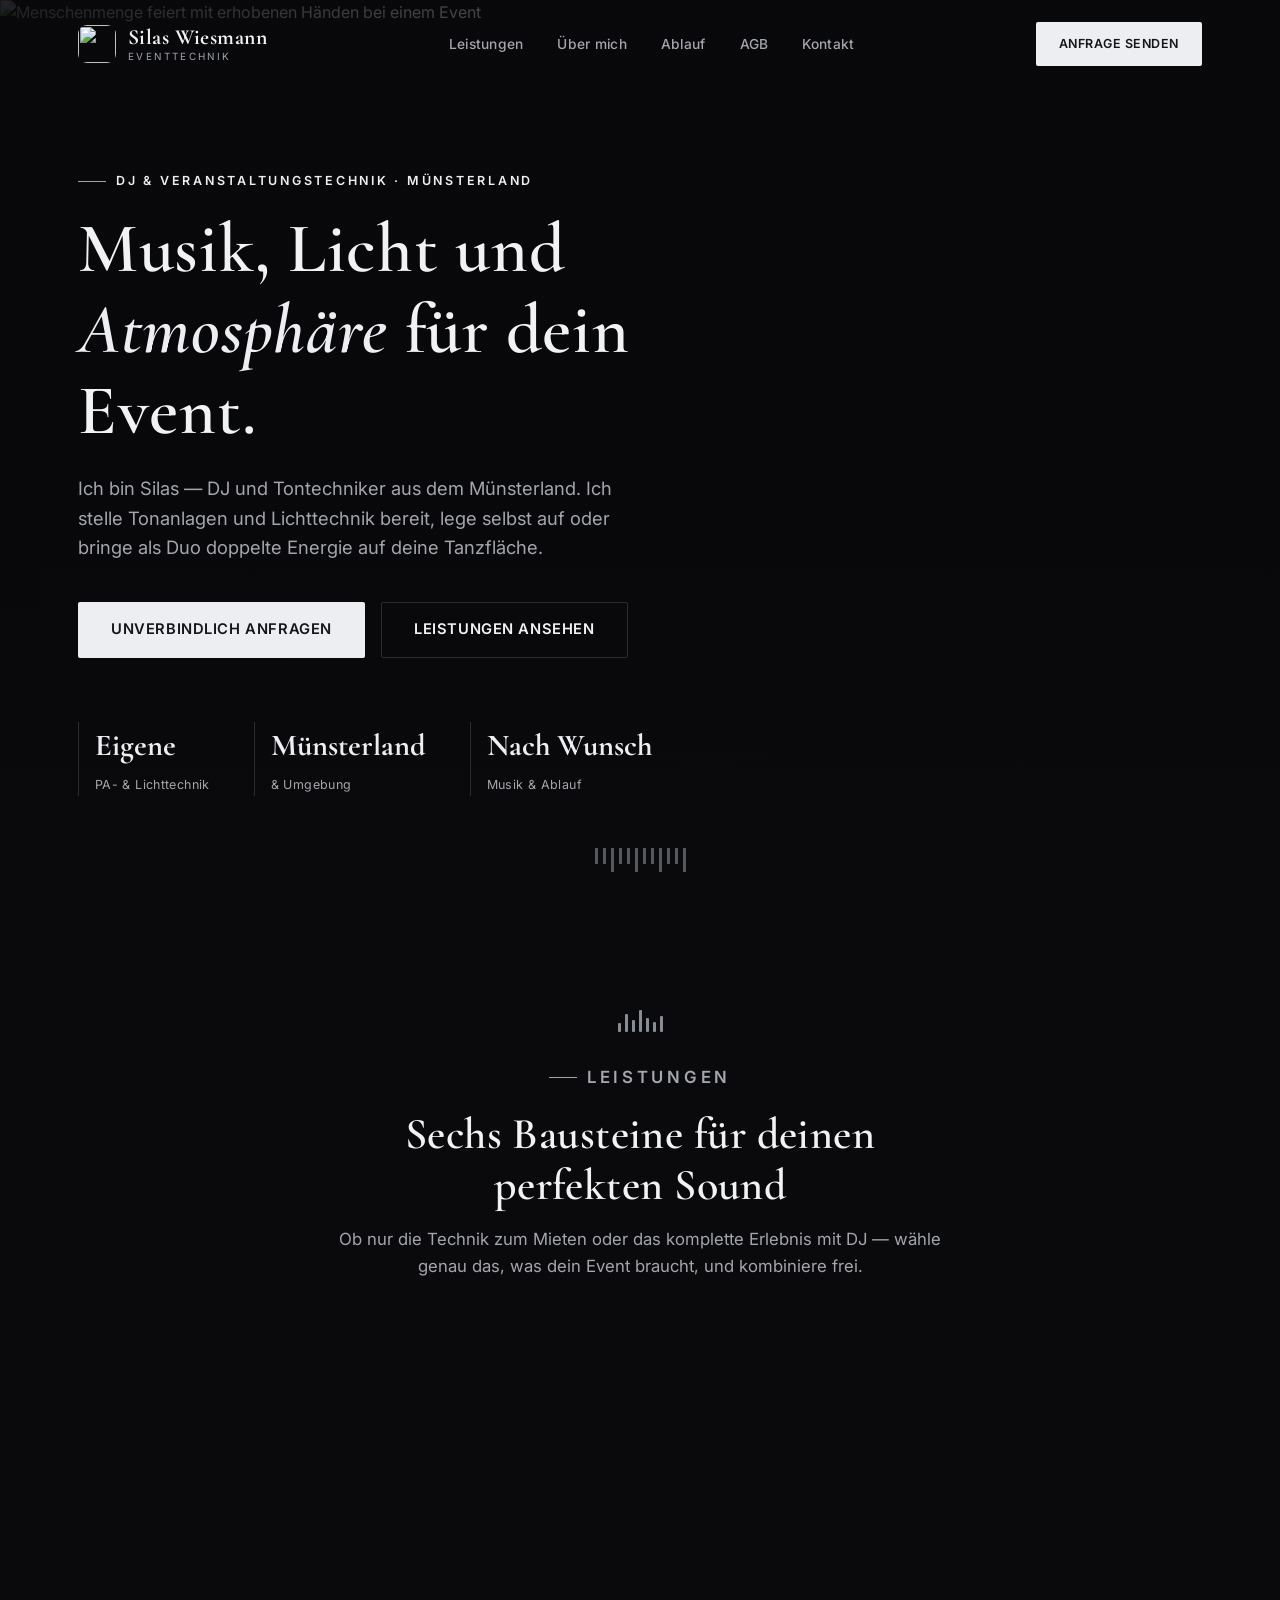
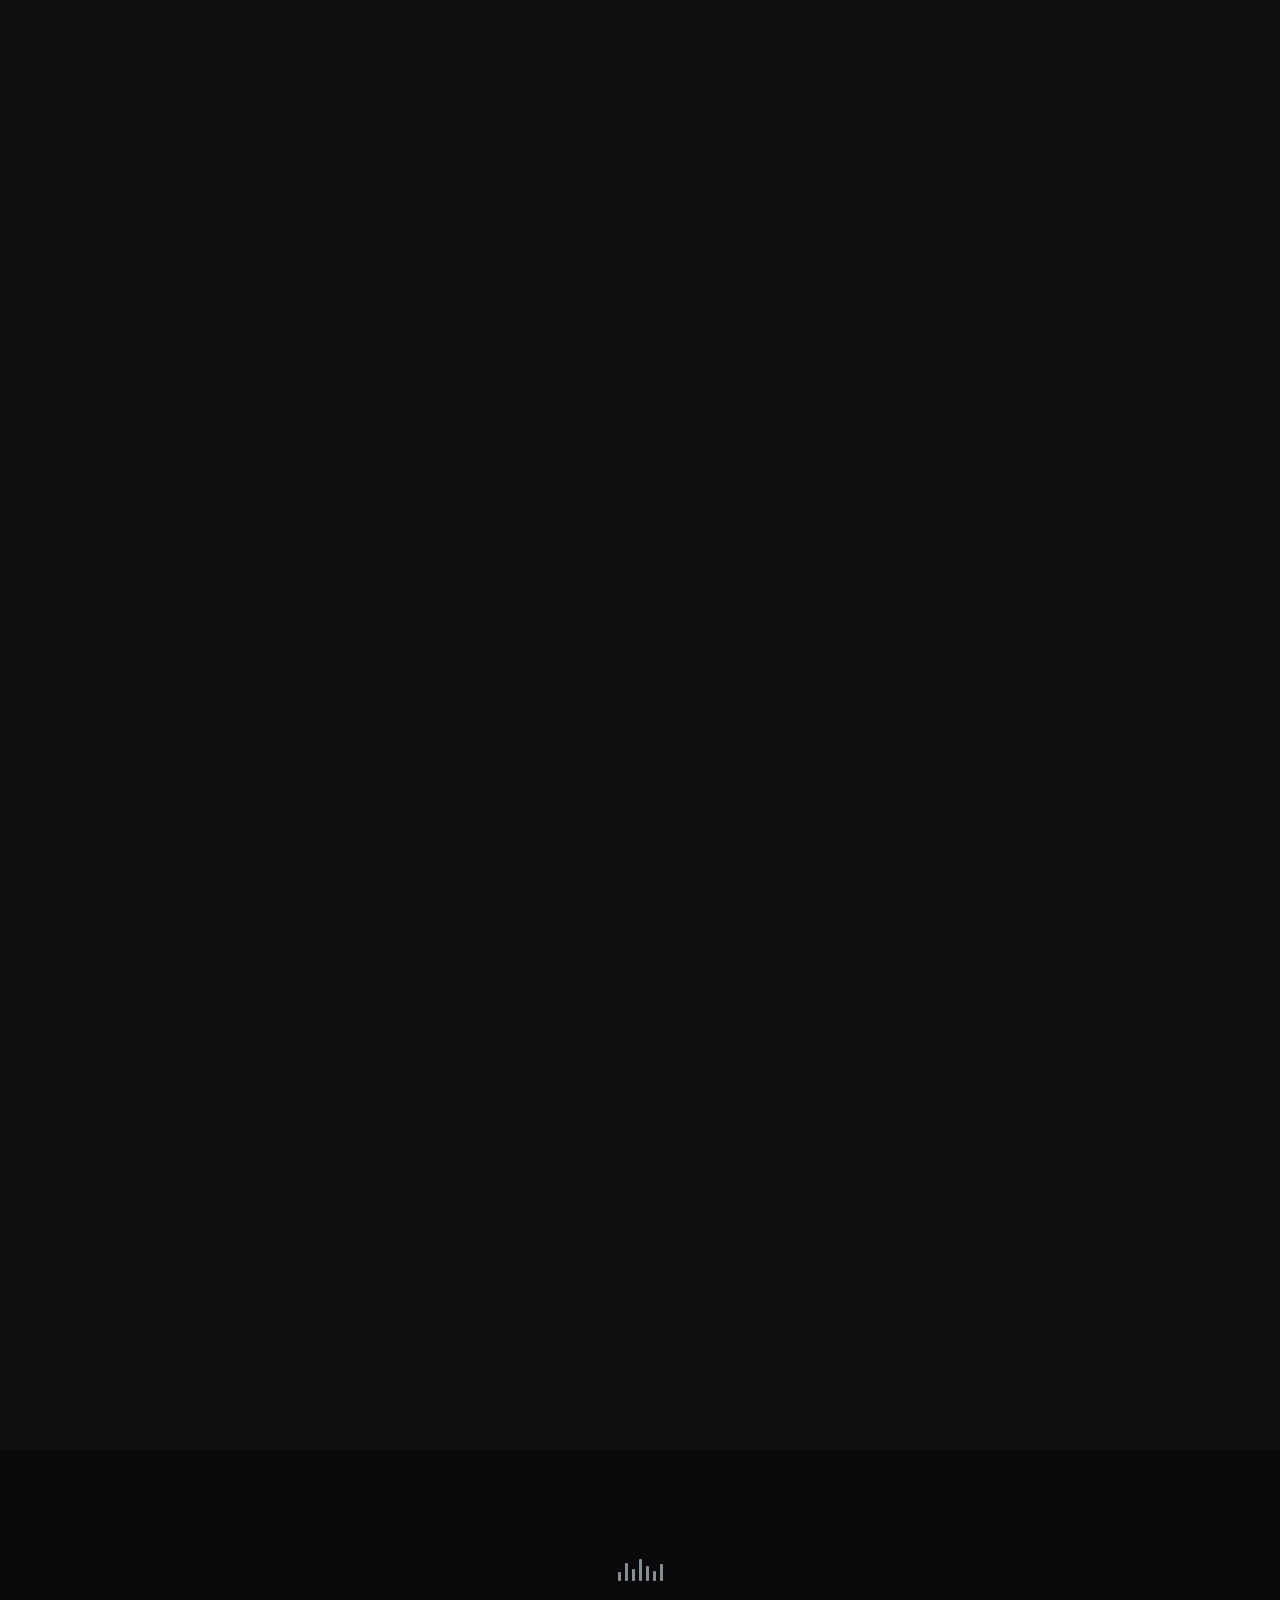
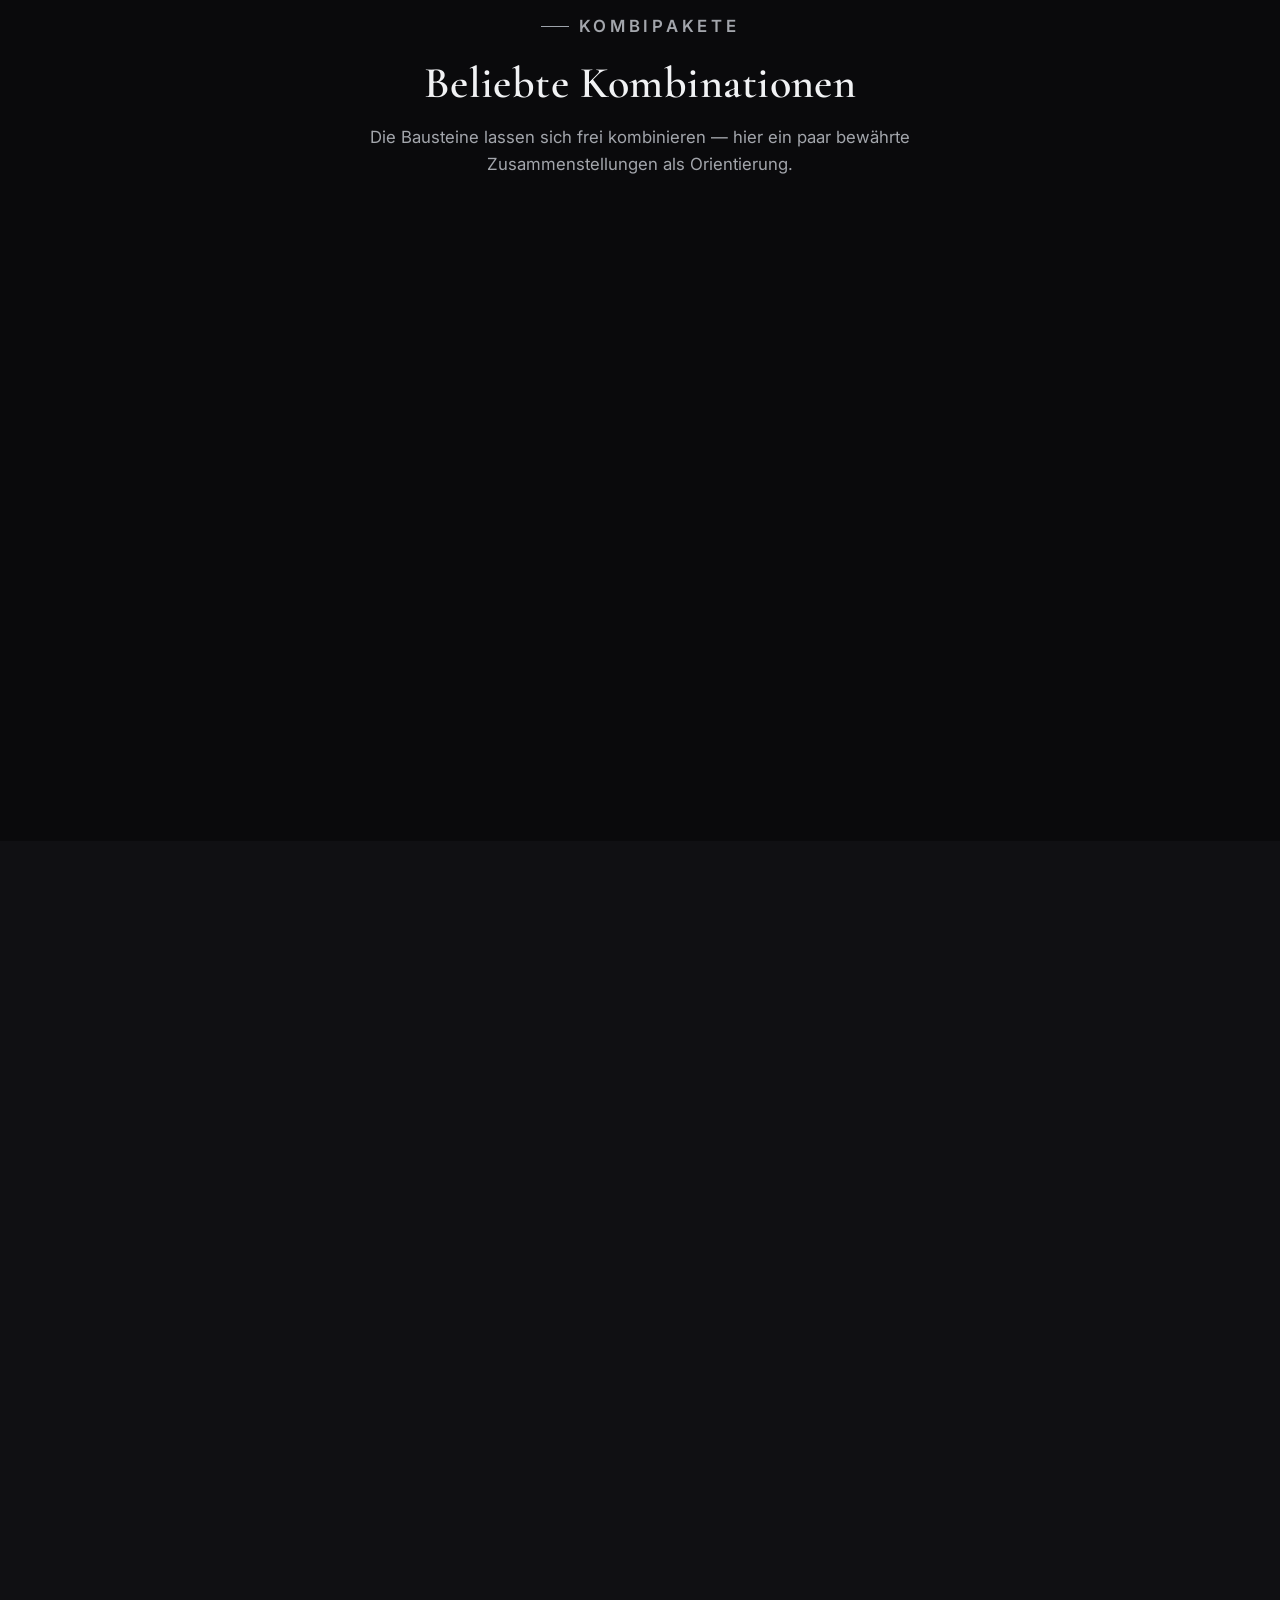
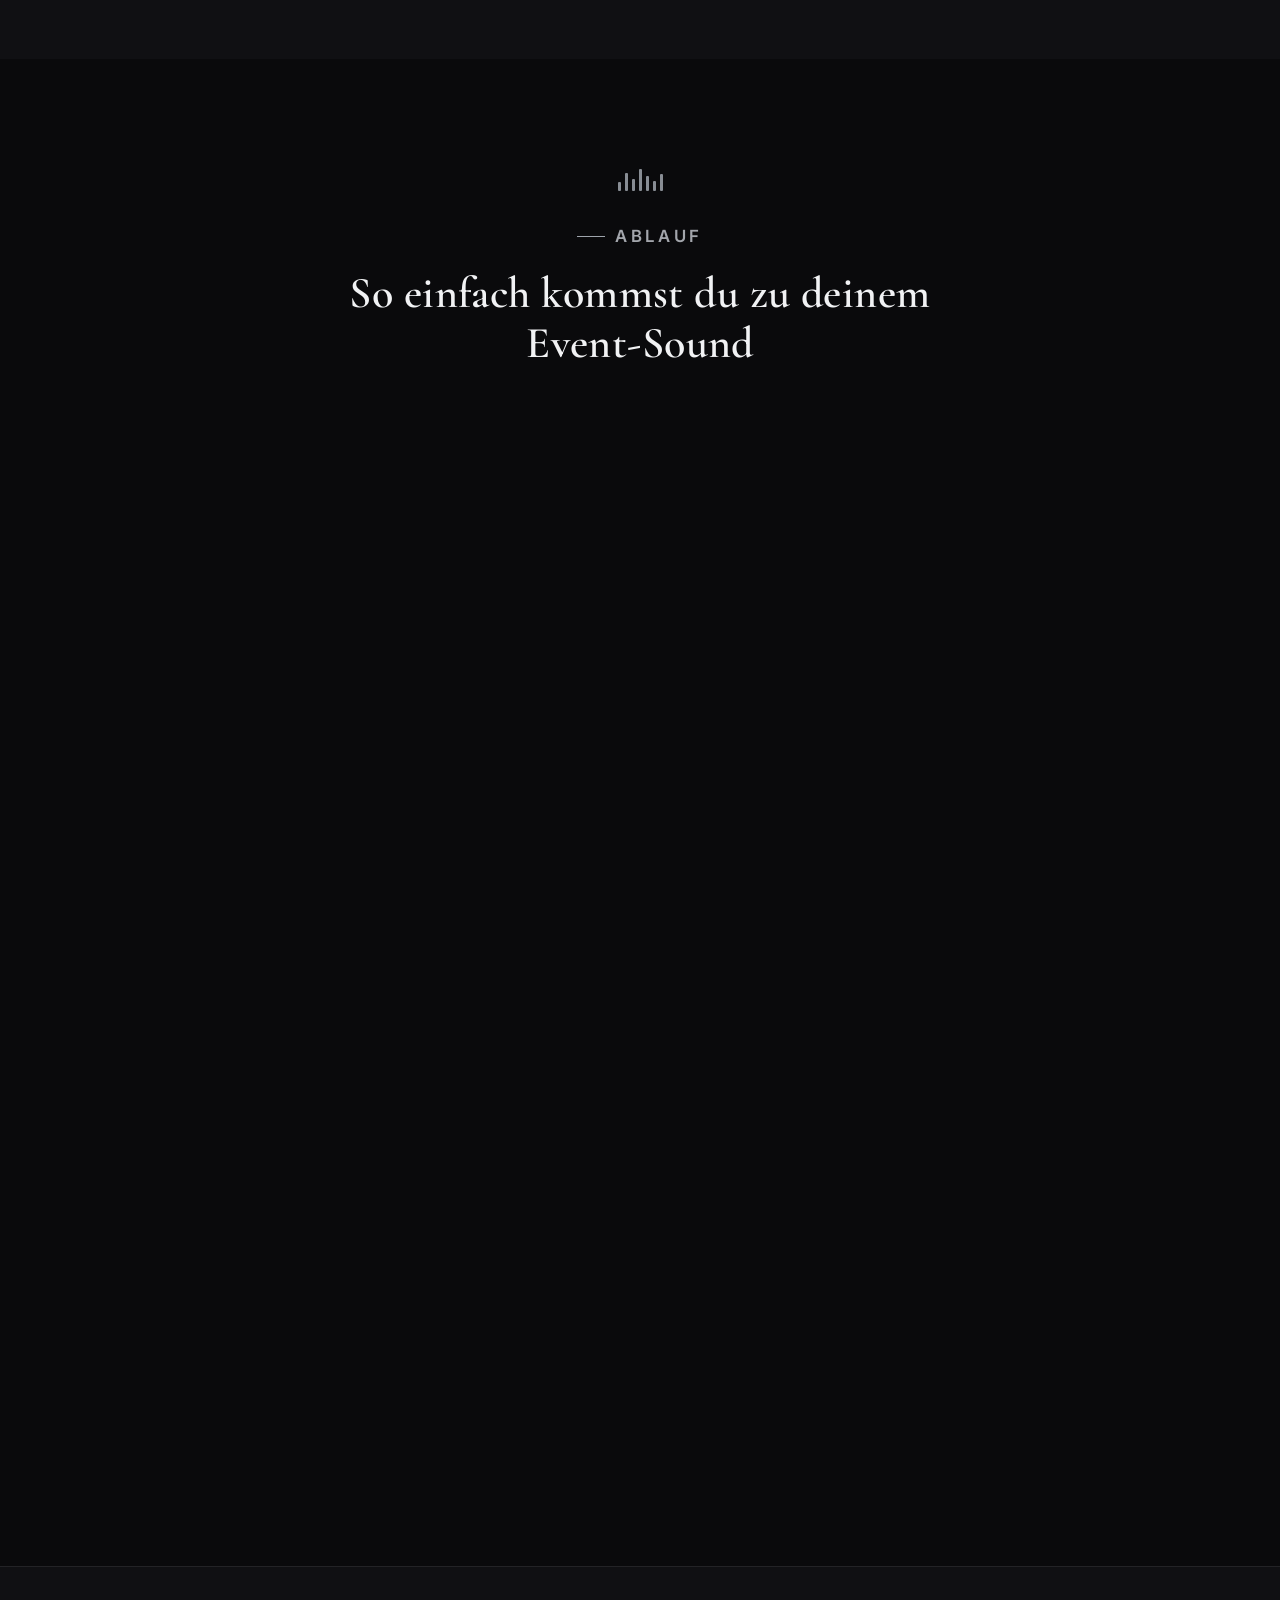
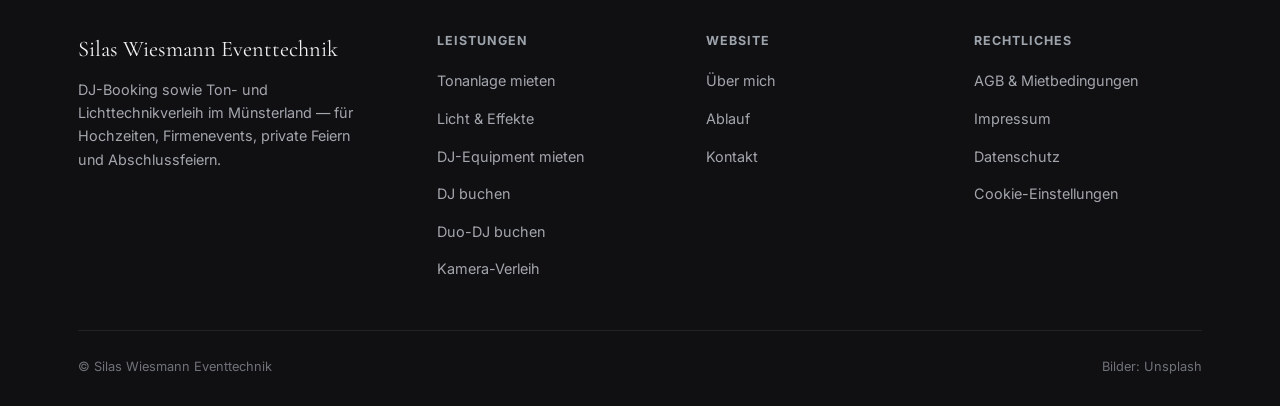
==== commit a404853c: "Redesign Kombipakete with images and clear tags, swap PA/DJ-controller/light images" ====
--- a/index.html
+++ b/index.html
@@ -103,7 +103,7 @@
         <article class="service-card reveal">
           <div class="thumb">
             <span class="num">01</span>
-            <img src="https://images.unsplash.com/photo-1695290513868-8475aa407408?auto=format&fit=crop&w=800&q=80" alt="PA-Anlage mit gestapelten Subwoofern und Topteilen">
+            <img src="https://images.unsplash.com/photo-1566968098827-4411a86739af?auto=format&fit=crop&w=800&q=80" alt="PA-Anlage mit gestapelten Subwoofern und Topteilen">
           </div>
           <div class="body">
             <h3>Tonanlage mieten</h3>
@@ -117,7 +117,7 @@
         <article class="service-card reveal">
           <div class="thumb">
             <span class="num">02</span>
-            <img src="https://images.unsplash.com/photo-1578946956088-940c3b502864?auto=format&fit=crop&w=800&q=80" alt="Lichtshow mit Lasereffekten auf einer Bühne">
+            <img src="https://images.unsplash.com/photo-1614886011515-5c7baa8fcabd?auto=format&fit=crop&w=800&q=80" alt="LED-Lichtbar auf Stativ">
           </div>
           <div class="body">
             <h3>Licht &amp; Effekte</h3>
@@ -131,7 +131,7 @@
         <article class="service-card reveal">
           <div class="thumb">
             <span class="num">03</span>
-            <img src="https://images.unsplash.com/photo-1642784353725-5a79aaaaecab?auto=format&fit=crop&w=800&q=80" alt="DJ-Controller aus der Nähe">
+            <img src="https://images.unsplash.com/photo-1642178225043-f299072af862?auto=format&fit=crop&w=800&q=80" alt="DJ-Controller aus der Nähe">
           </div>
           <div class="body">
             <h3>DJ-Equipment mieten</h3>
@@ -194,7 +194,7 @@
       <!-- Tonanlage -->
       <div id="tonanlage" class="detail-row reveal">
         <div class="detail-media">
-          <img src="https://images.unsplash.com/photo-1598316560445-1fdee903232e?auto=format&fit=crop&w=1200&q=80" alt="PA-Anlage mit Subwoofern und Topteilen auf der Bühne">
+          <img src="https://images.unsplash.com/photo-1655384868384-367f4b2ab935?auto=format&fit=crop&w=1200&q=80" alt="PA-Anlage mit Subwoofern und Topteilen auf der Bühne">
           <span class="tag">01 · Tonpaket</span>
         </div>
         <div class="detail-copy">
@@ -215,7 +215,7 @@
       <!-- Licht & Effekte -->
       <div id="licht" class="detail-row reverse reveal">
         <div class="detail-media">
-          <img src="https://images.unsplash.com/photo-1599739291060-4578e77dac5d?auto=format&fit=crop&w=1200&q=80" alt="Moving-Head-Scheinwerfer und Lasereffekte bei einer Show">
+          <img src="https://images.unsplash.com/photo-1614886011515-5c7baa8fcabd?auto=format&fit=crop&w=1200&q=80" alt="LED-Lichtbar auf Stativ">
           <span class="tag">02 · Licht &amp; Effekte</span>
         </div>
         <div class="detail-copy">
@@ -241,7 +241,7 @@
       <!-- DJ-Equipment mieten -->
       <div id="dj-equipment" class="detail-row reveal">
         <div class="detail-media">
-          <img src="https://images.unsplash.com/photo-1600497900863-2dfbeedb06a0?auto=format&fit=crop&w=1200&q=80" alt="Pioneer DJ-Controller in Nahaufnahme">
+          <img src="https://images.unsplash.com/photo-1571397133301-3f838ea96f56?auto=format&fit=crop&w=1200&q=80" alt="Pioneer DJ-Controller in Nahaufnahme">
           <span class="tag">03 · DJ-Equipment</span>
         </div>
         <div class="detail-copy">
@@ -335,46 +335,65 @@
       </div>
       <div class="combo-grid reveal">
         <div class="combo-card">
-          <h3>Party-Starter</h3>
-          <p>Für private Feiern &amp; Geburtstage, bei denen die Musik selbst läuft.</p>
-          <ul class="combo-tags">
-            <li>Tonpaket</li>
-            <li>Kleines Lichtpaket</li>
-          </ul>
-          <a href="#kontakt" class="btn btn-ghost btn-block">Kombi anfragen</a>
-        </div>
-
-        <div class="combo-card combo-popular">
-          <span class="combo-badge">Beliebteste Kombination</span>
-          <h3>Hochzeits-Paket</h3>
-          <p>Volles Programm mit DJ-Booking für den ganzen Abend.</p>
-          <ul class="combo-tags">
-            <li>Tonpaket</li>
-            <li>Großes Lichtpaket</li>
-            <li>DJ buchen</li>
-          </ul>
-          <a href="#kontakt" class="btn btn-primary btn-block">Kombi anfragen</a>
+          <div class="combo-thumb">
+            <img src="https://images.unsplash.com/photo-1566968098827-4411a86739af?auto=format&fit=crop&w=700&q=80" alt="PA-Anlage für das Basis-Paket">
+          </div>
+          <div class="combo-body">
+            <h3>Basis-Paket</h3>
+            <p>Für private Feiern &amp; Geburtstage, bei denen die Musik selbst läuft.</p>
+            <div class="combo-tags">
+              <span>Tonpaket</span>
+              <span>Kleines Lichtpaket</span>
+            </div>
+            <a href="#kontakt" class="btn btn-ghost btn-block">Kombi anfragen</a>
+          </div>
         </div>
 
         <div class="combo-card">
-          <h3>Selbermach-Paket</h3>
-          <p>Für alle, die selbst auflegen wollen — mit voller Technik im Hintergrund.</p>
-          <ul class="combo-tags">
-            <li>Tonpaket</li>
-            <li>DJ-Equipment</li>
-          </ul>
-          <a href="#kontakt" class="btn btn-ghost btn-block">Kombi anfragen</a>
+          <div class="combo-thumb">
+            <img src="https://images.unsplash.com/photo-1599739291060-4578e77dac5d?auto=format&fit=crop&w=700&q=80" alt="Lichtshow für das Premium-Paket">
+          </div>
+          <div class="combo-body">
+            <h3>Premium-Paket</h3>
+            <p>Volles Programm mit DJ-Booking für den ganzen Abend.</p>
+            <div class="combo-tags">
+              <span>Tonpaket</span>
+              <span>Großes Lichtpaket</span>
+              <span>DJ buchen</span>
+            </div>
+            <a href="#kontakt" class="btn btn-ghost btn-block">Kombi anfragen</a>
+          </div>
         </div>
 
         <div class="combo-card">
-          <h3>Große Feier</h3>
-          <p>Für Firmenevents &amp; große Hochzeiten mit langem Programm.</p>
-          <ul class="combo-tags">
-            <li>Tonpaket</li>
-            <li>Großes Lichtpaket</li>
-            <li>Duo-DJ buchen</li>
-          </ul>
-          <a href="#kontakt" class="btn btn-ghost btn-block">Kombi anfragen</a>
+          <div class="combo-thumb">
+            <img src="https://images.unsplash.com/photo-1642178225043-f299072af862?auto=format&fit=crop&w=700&q=80" alt="DJ-Controller für das Selbermach-Paket">
+          </div>
+          <div class="combo-body">
+            <h3>Selbermach-Paket</h3>
+            <p>Für alle, die selbst auflegen wollen — mit voller Technik im Hintergrund.</p>
+            <div class="combo-tags">
+              <span>Tonpaket</span>
+              <span>DJ-Equipment</span>
+            </div>
+            <a href="#kontakt" class="btn btn-ghost btn-block">Kombi anfragen</a>
+          </div>
+        </div>
+
+        <div class="combo-card">
+          <div class="combo-thumb">
+            <img src="https://images.unsplash.com/photo-1517814761483-6769dab4e9c0?auto=format&fit=crop&w=700&q=80" alt="Zwei DJs für das Party-XL-Paket">
+          </div>
+          <div class="combo-body">
+            <h3>Party-XL</h3>
+            <p>Für Firmenevents &amp; große Feiern mit langem Programm.</p>
+            <div class="combo-tags">
+              <span>Tonpaket</span>
+              <span>Großes Lichtpaket</span>
+              <span>Duo-DJ buchen</span>
+            </div>
+            <a href="#kontakt" class="btn btn-ghost btn-block">Kombi anfragen</a>
+          </div>
         </div>
       </div>
     </div>
--- a/css/style.css
+++ b/css/style.css
@@ -831,7 +831,7 @@
 .combo-grid {
   display: grid;
   grid-template-columns: repeat(4, 1fr);
-  gap: 20px;
+  gap: 22px;
 }
 
 .combo-card {
@@ -839,28 +839,40 @@
   background: var(--surface);
   border: 1px solid var(--border);
   border-radius: var(--radius-lg);
-  padding: 28px 24px 24px;
+  overflow: hidden;
   display: flex;
   flex-direction: column;
-}
-
-.combo-card.combo-popular {
+  transition: transform 0.4s var(--ease), border-color 0.4s var(--ease);
+}
+
+.combo-card:hover {
+  transform: translateY(-6px);
   border-color: var(--accent-dim);
-  background: var(--surface-2);
-}
-
-.combo-badge {
-  display: inline-block;
-  align-self: flex-start;
-  font-size: 0.68rem;
-  font-weight: 600;
-  letter-spacing: 0.06em;
-  text-transform: uppercase;
-  color: var(--accent-light);
-  border: 1px solid var(--accent-dim);
-  padding: 5px 10px;
-  border-radius: 20px;
-  margin-bottom: 14px;
+}
+
+.combo-thumb {
+  position: relative;
+  aspect-ratio: 4 / 3;
+  overflow: hidden;
+  border-bottom: 1px solid var(--border);
+}
+
+.combo-thumb img {
+  width: 100%;
+  height: 100%;
+  object-fit: cover;
+  transition: transform 0.6s var(--ease);
+}
+
+.combo-card:hover .combo-thumb img {
+  transform: scale(1.06);
+}
+
+.combo-body {
+  padding: 22px 22px 24px;
+  display: flex;
+  flex-direction: column;
+  flex: 1;
 }
 
 .combo-card h3 {
@@ -868,33 +880,29 @@
   margin-bottom: 8px;
 }
 
-.combo-card > p {
+.combo-body > p {
   color: var(--text-muted);
   font-size: 0.88rem;
-  margin-bottom: 18px;
+  margin-bottom: 16px;
   flex: 1;
 }
 
 .combo-tags {
   display: flex;
-  flex-direction: column;
+  flex-wrap: wrap;
   gap: 8px;
-  margin-bottom: 22px;
-}
-
-.combo-tags li {
-  font-size: 0.85rem;
+  margin-bottom: 20px;
+  padding-top: 14px;
+  border-top: 1px solid var(--border);
+}
+
+.combo-tags span {
+  font-size: 0.76rem;
   color: var(--text);
-  padding-left: 18px;
-  position: relative;
-}
-
-.combo-tags li::before {
-  content: "+";
-  position: absolute;
-  left: 0;
-  color: var(--accent);
-  font-weight: 700;
+  background: var(--bg-alt);
+  border: 1px solid var(--border-strong);
+  border-radius: 20px;
+  padding: 5px 12px;
 }
 
 /* ==========================================================================
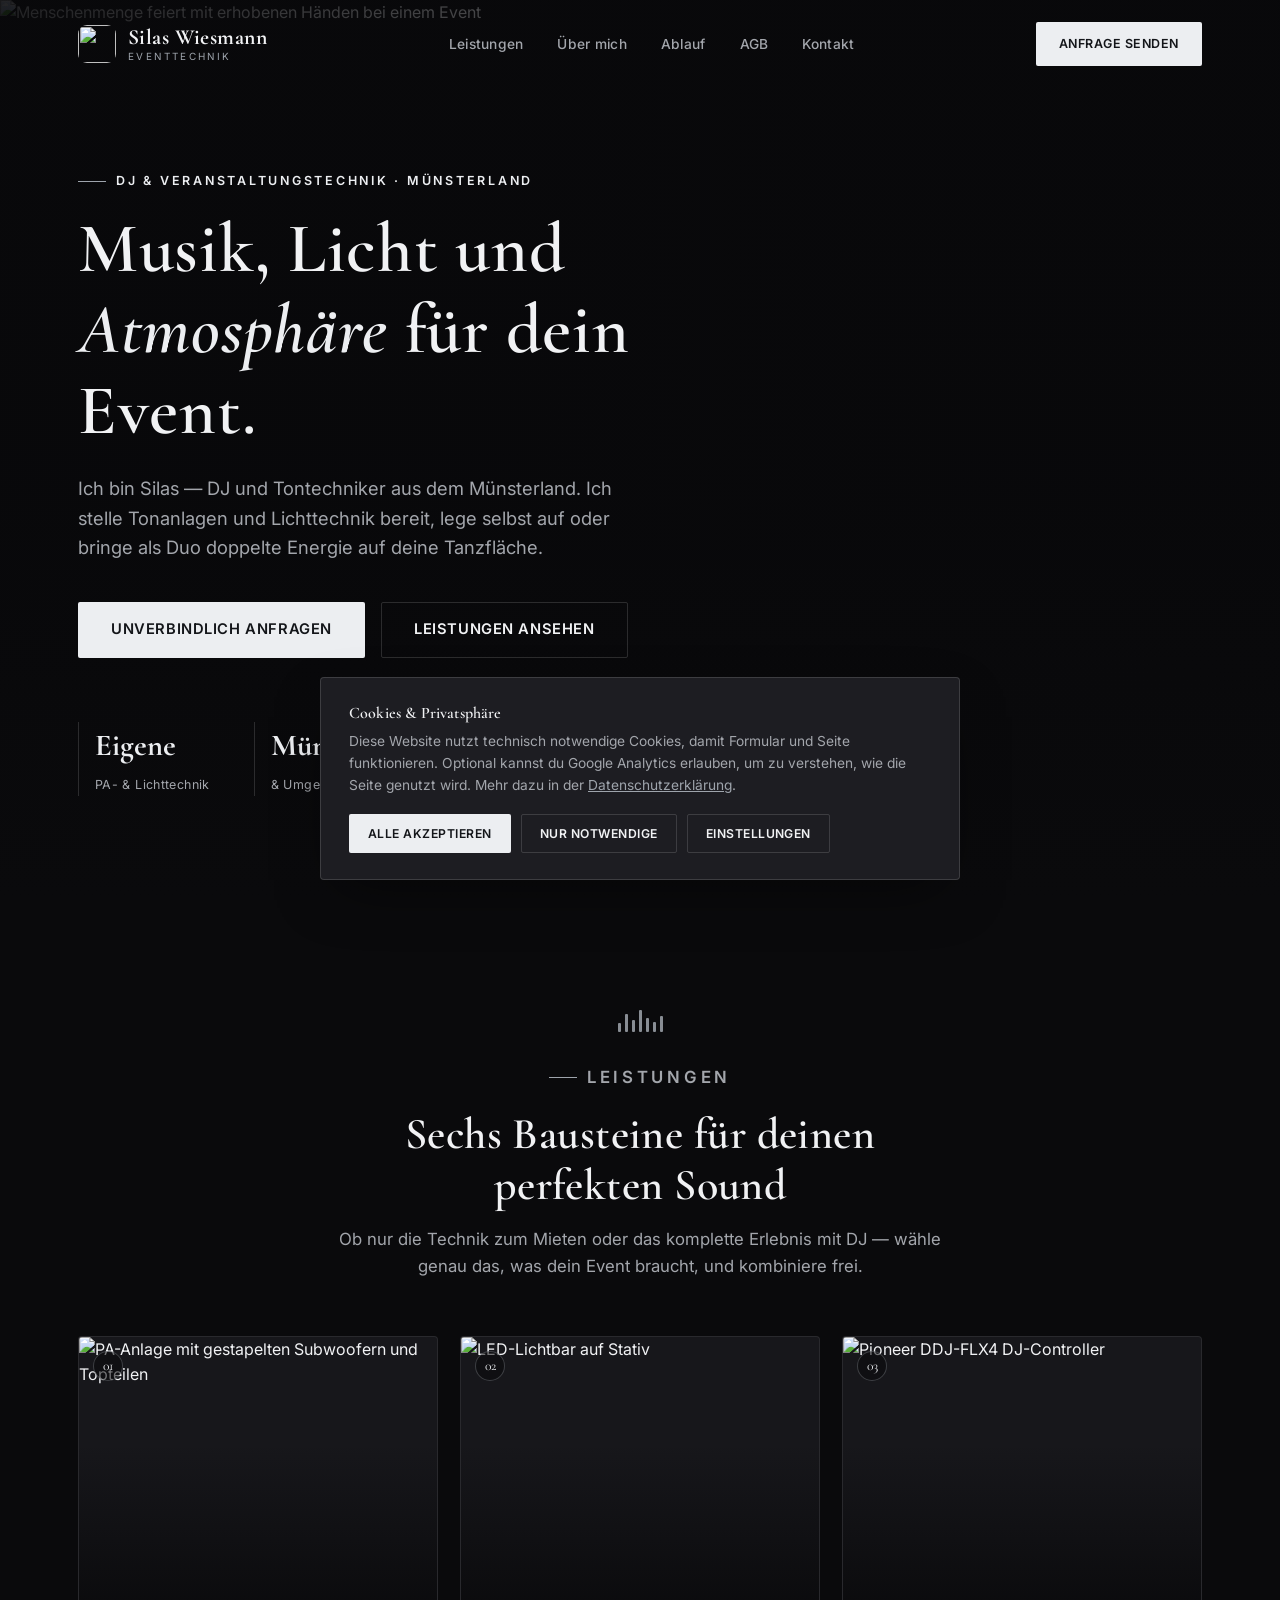
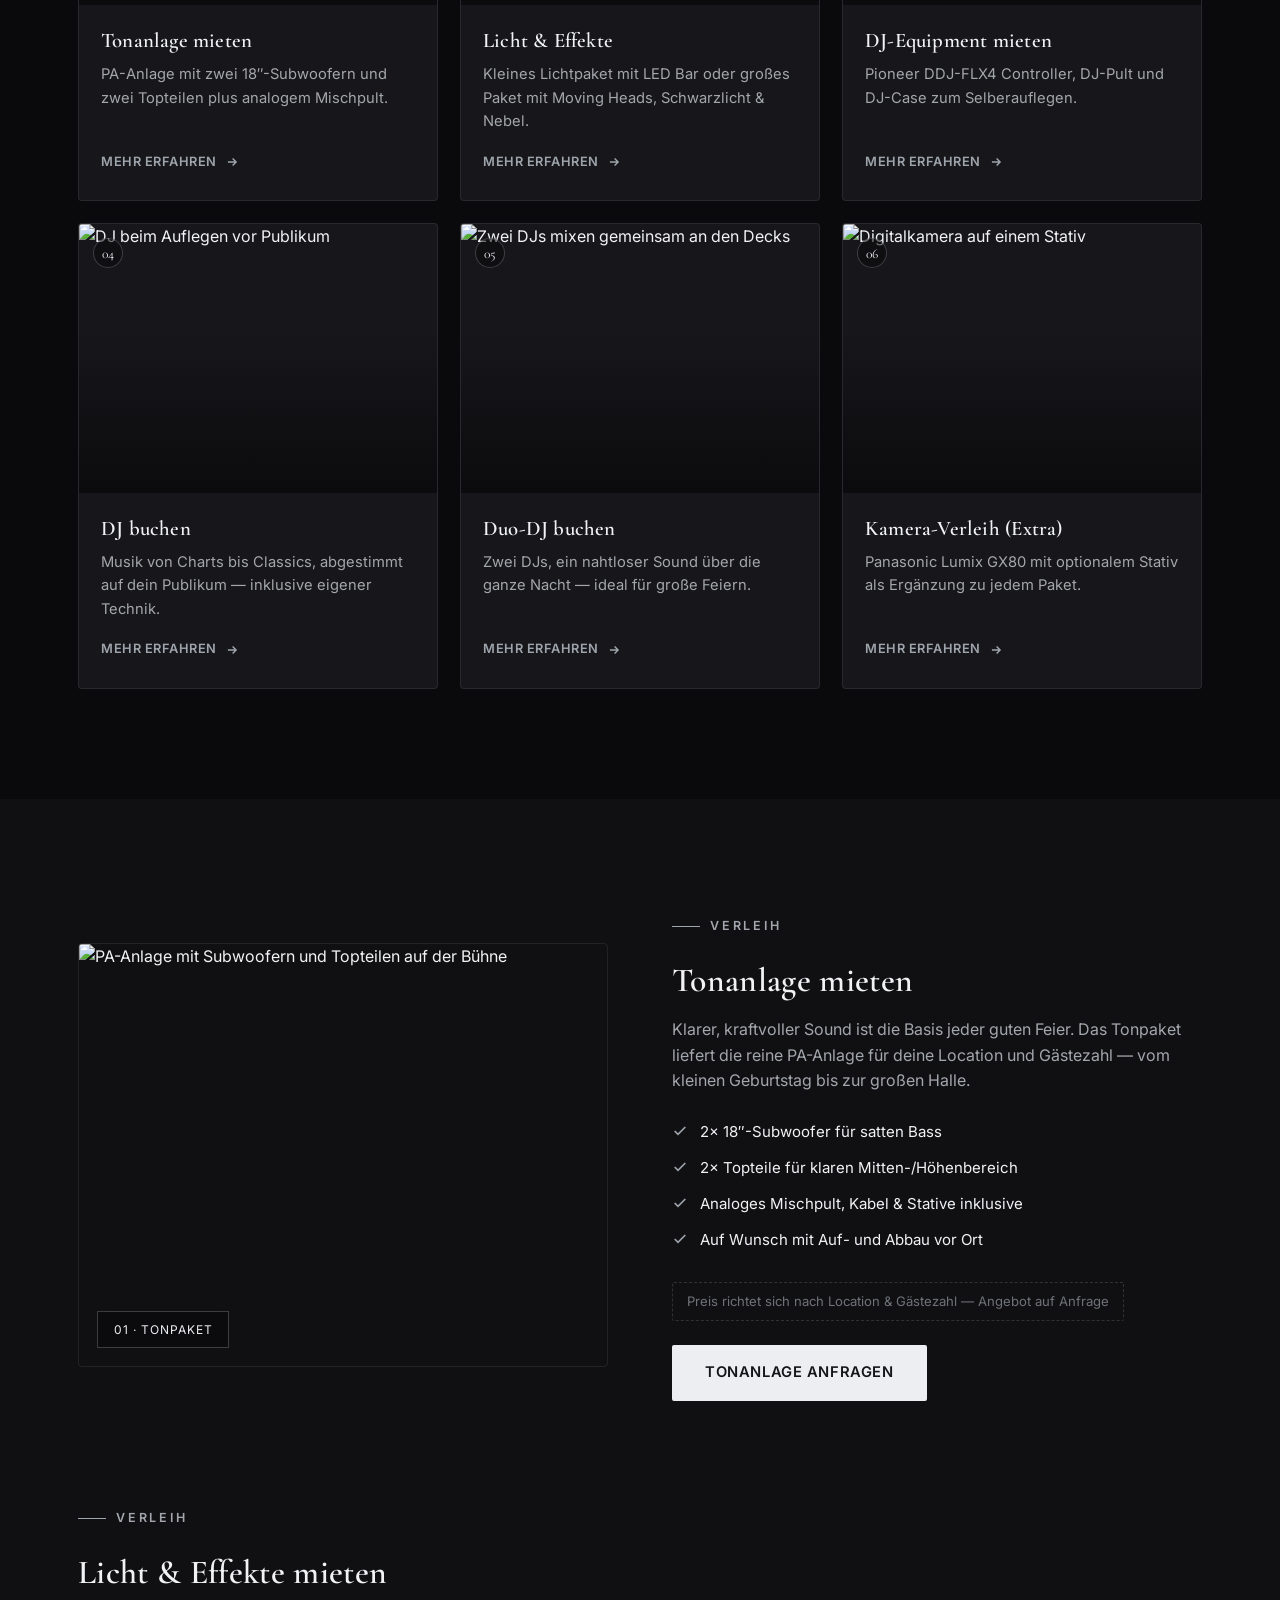
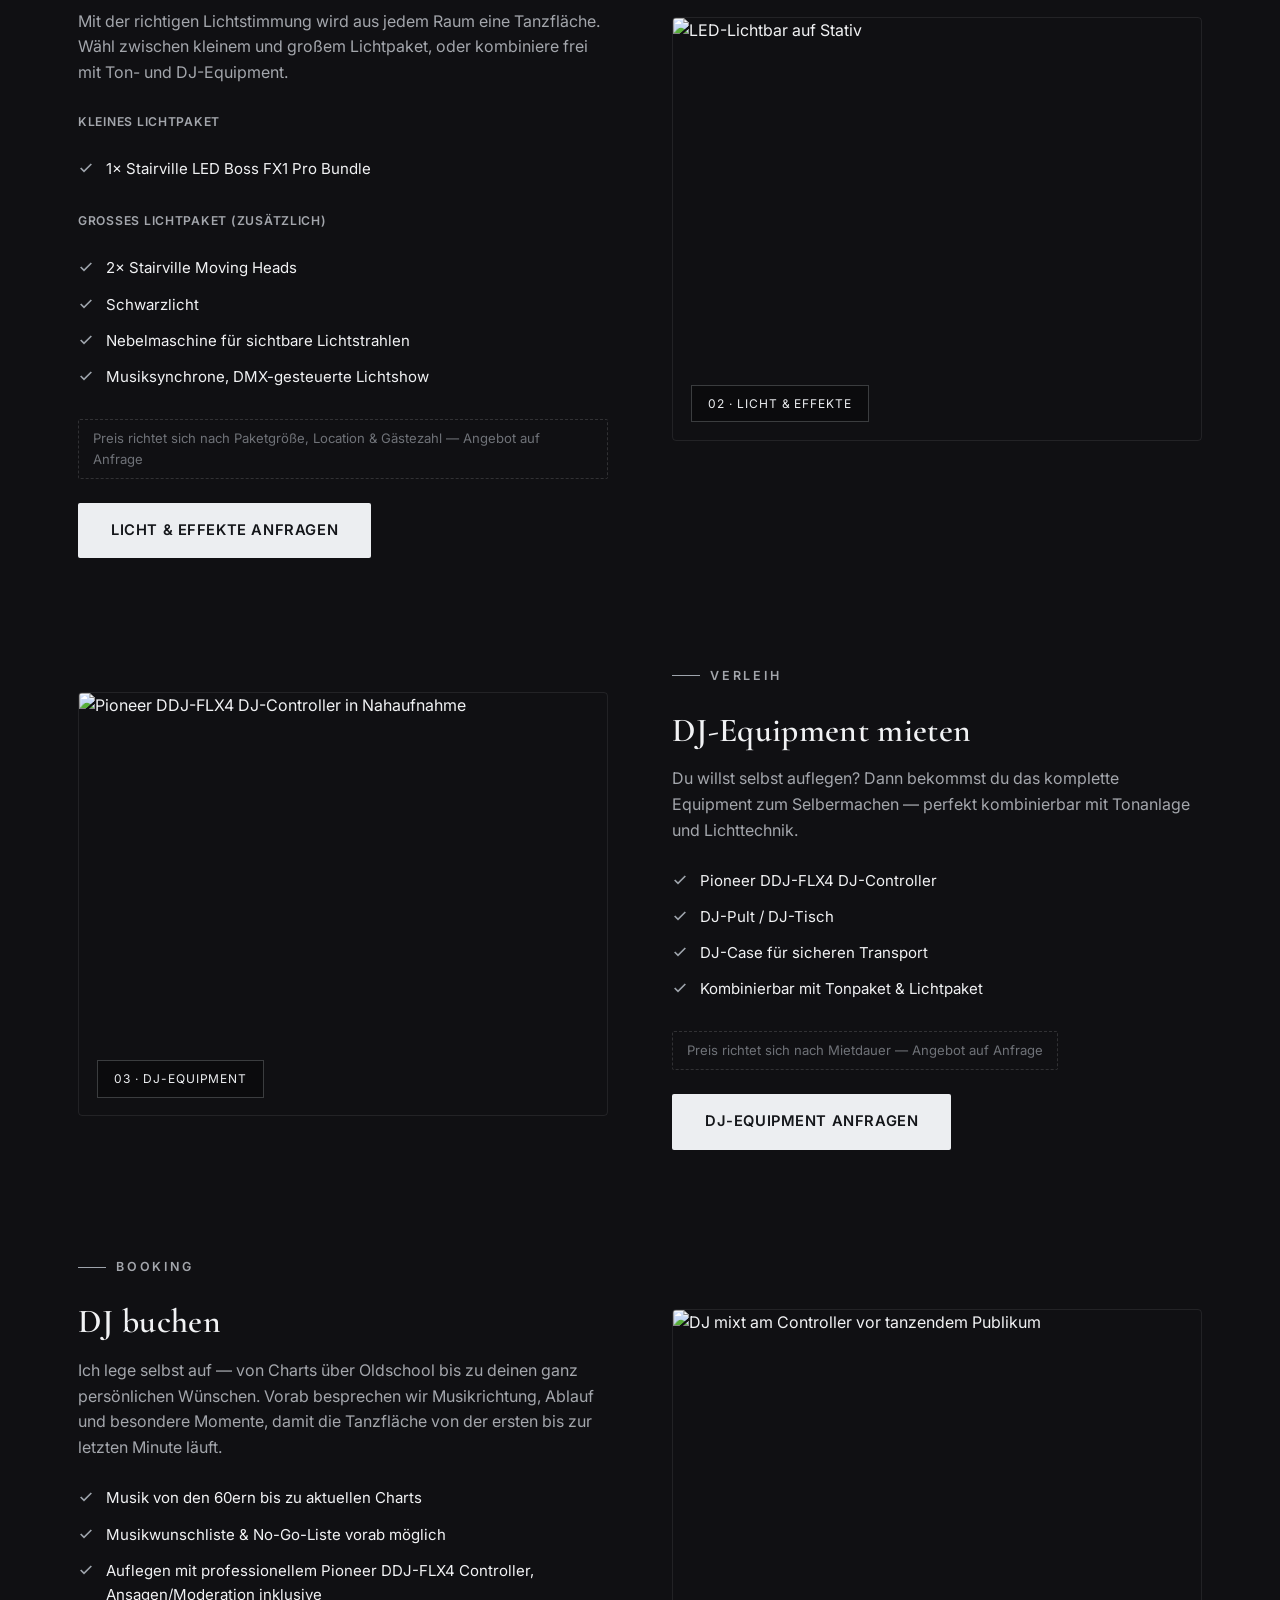
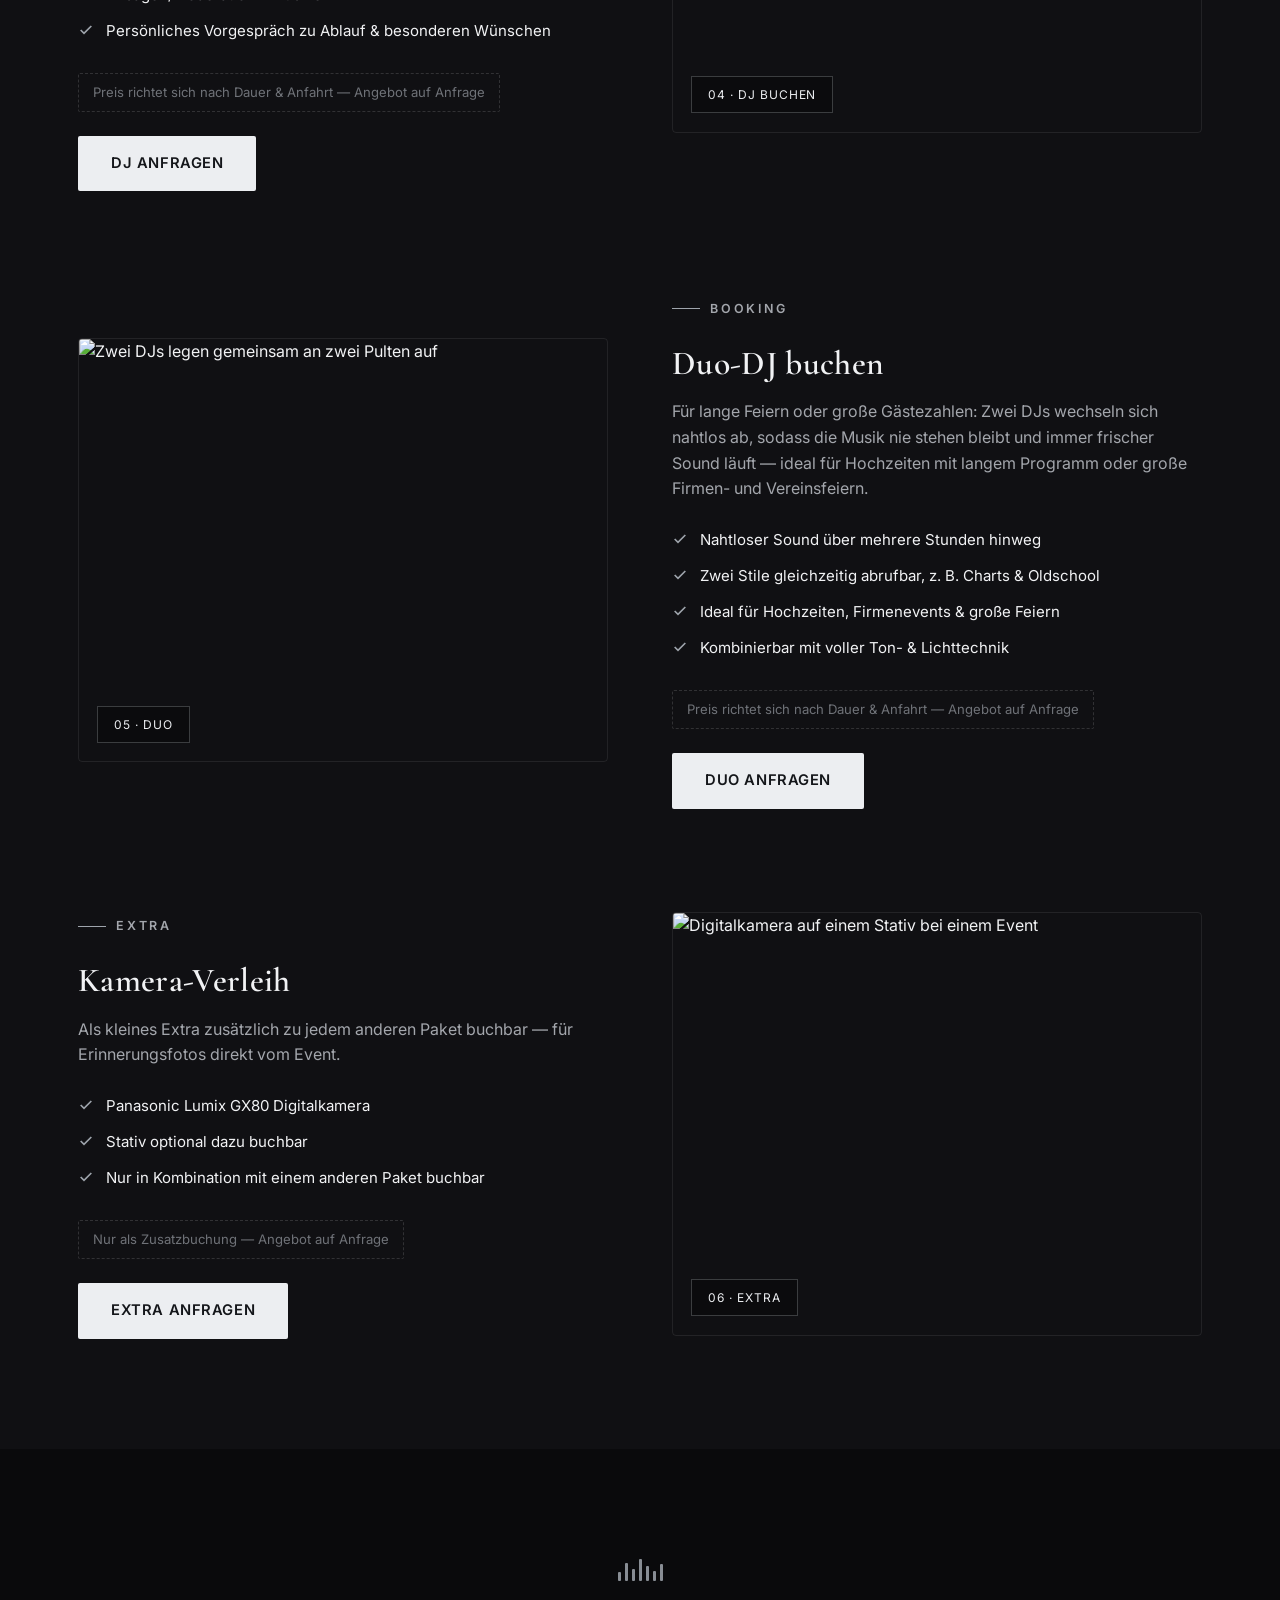
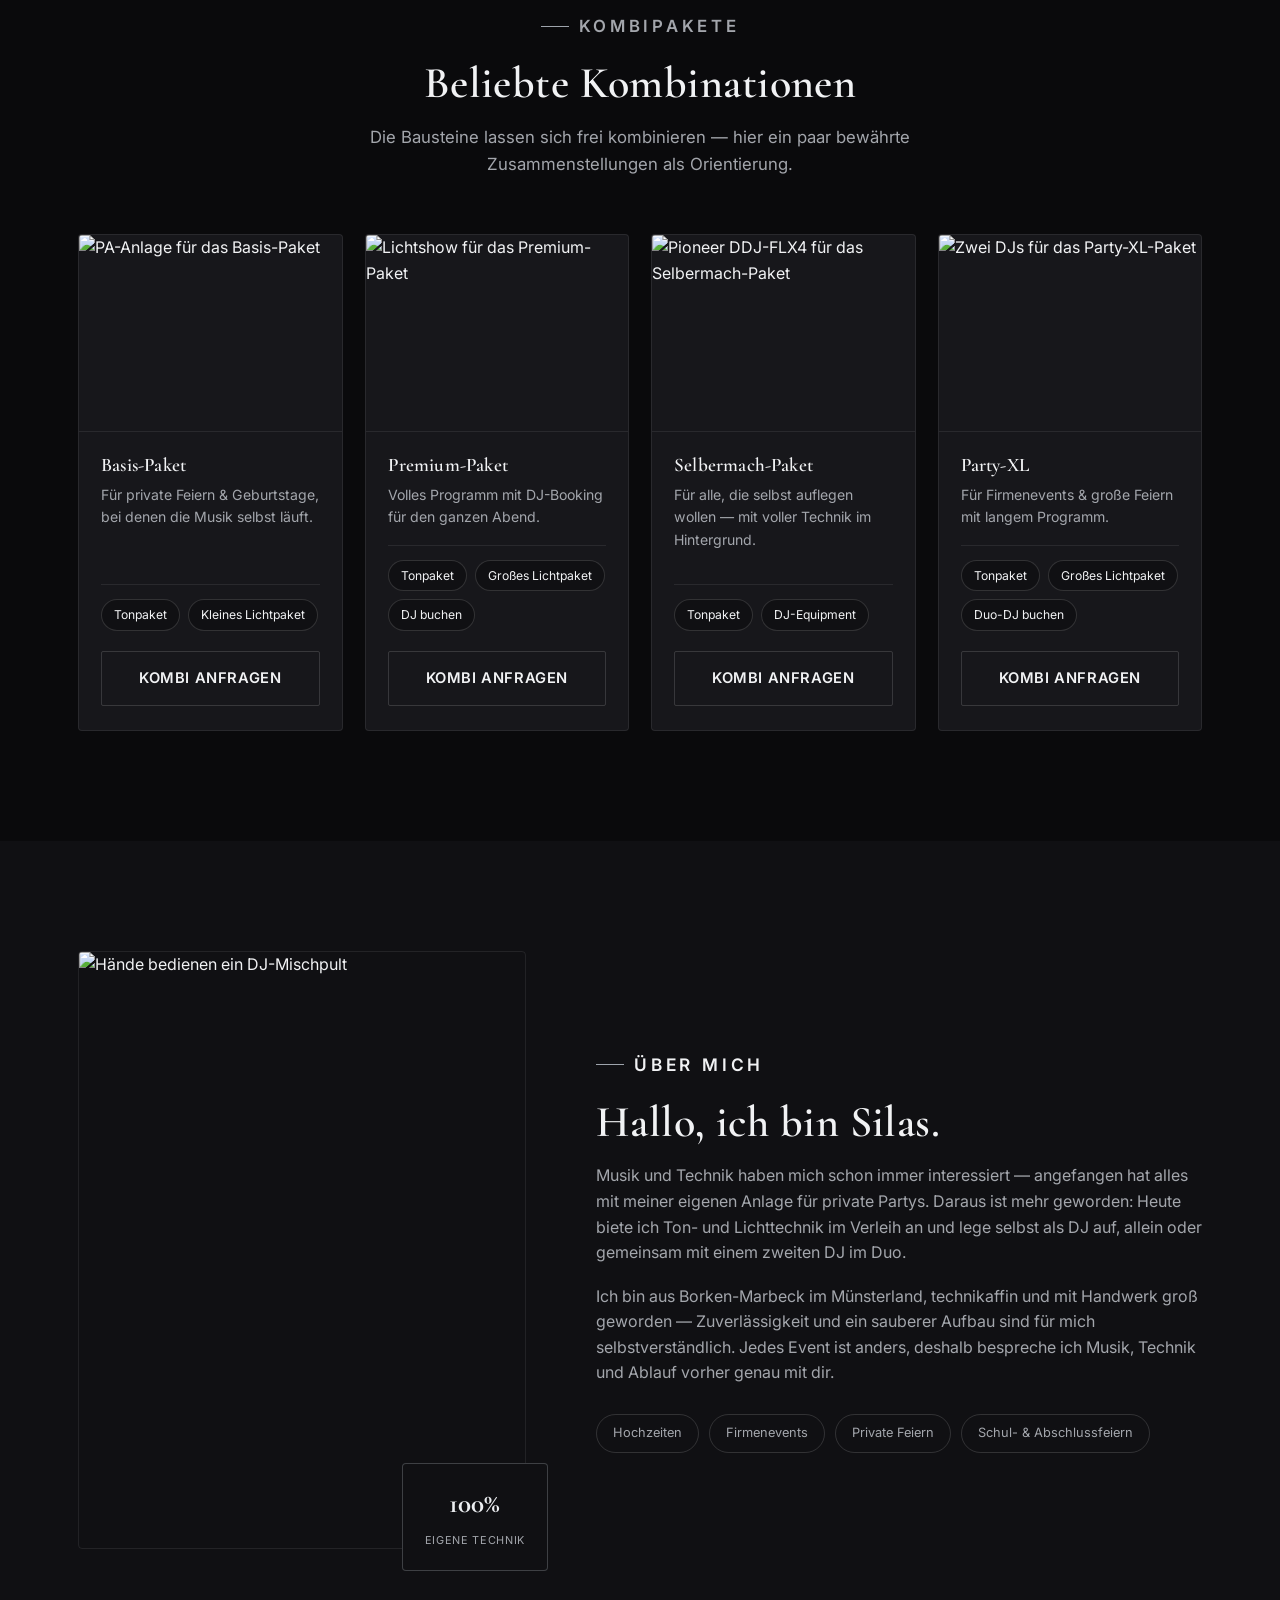
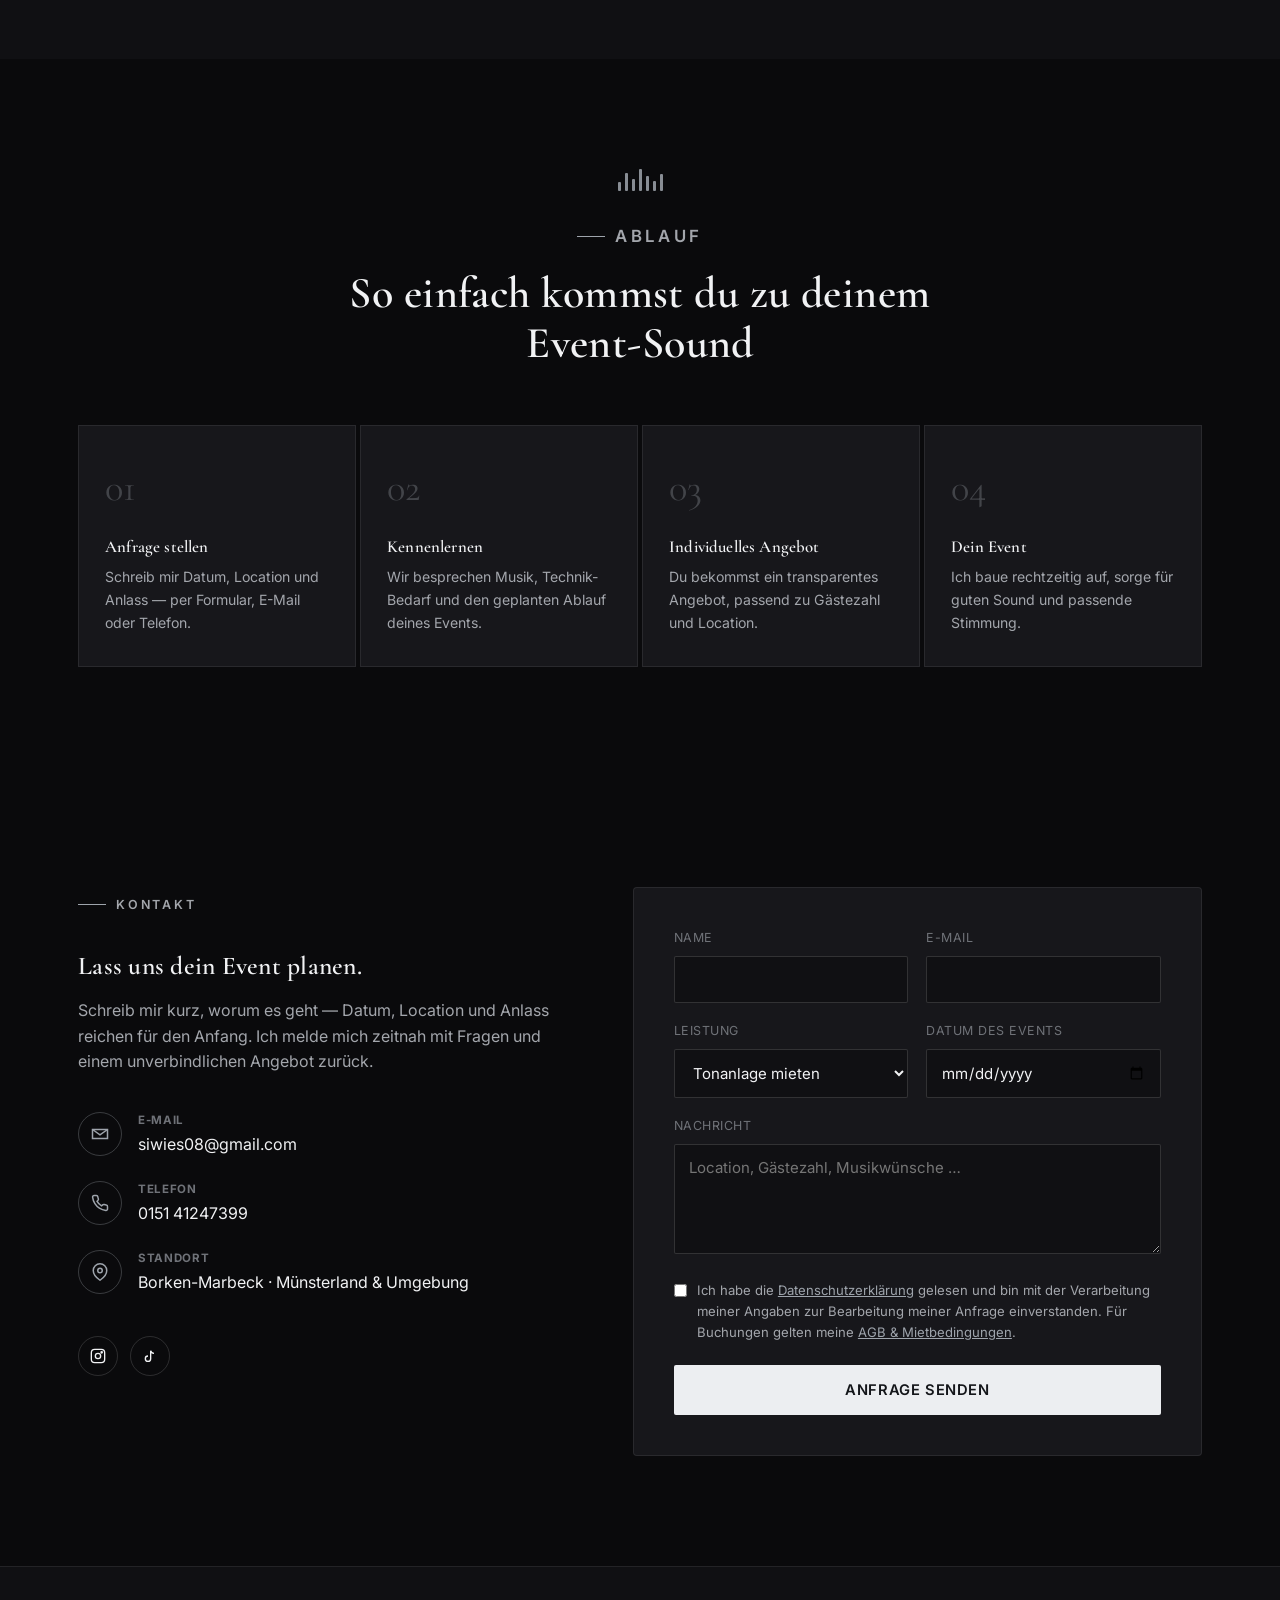
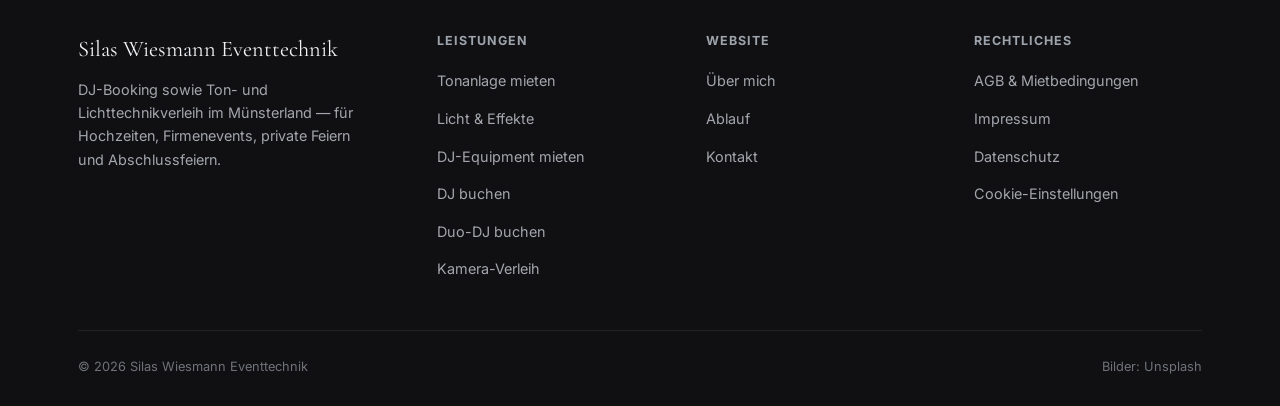
==== commit 01d575b4: "Wire contact form to FormSubmit.co so inquiries actually reach Silas by email" ====
--- a/index.html
+++ b/index.html
@@ -131,7 +131,7 @@
         <article class="service-card reveal">
           <div class="thumb">
             <span class="num">03</span>
-            <img src="https://images.unsplash.com/photo-1642178225043-f299072af862?auto=format&fit=crop&w=800&q=80" alt="DJ-Controller aus der Nähe">
+            <img src="https://upload.wikimedia.org/wikipedia/commons/thumb/4/48/Pioneer_DDJ-FLX4_at_Taipei_Media_School_booth_20250810.jpg/960px-Pioneer_DDJ-FLX4_at_Taipei_Media_School_booth_20250810.jpg" alt="Pioneer DDJ-FLX4 DJ-Controller">
           </div>
           <div class="body">
             <h3>DJ-Equipment mieten</h3>
@@ -241,7 +241,7 @@
       <!-- DJ-Equipment mieten -->
       <div id="dj-equipment" class="detail-row reveal">
         <div class="detail-media">
-          <img src="https://images.unsplash.com/photo-1571397133301-3f838ea96f56?auto=format&fit=crop&w=1200&q=80" alt="Pioneer DJ-Controller in Nahaufnahme">
+          <img src="https://upload.wikimedia.org/wikipedia/commons/thumb/4/48/Pioneer_DDJ-FLX4_at_Taipei_Media_School_booth_20250810.jpg/1280px-Pioneer_DDJ-FLX4_at_Taipei_Media_School_booth_20250810.jpg" alt="Pioneer DDJ-FLX4 DJ-Controller in Nahaufnahme">
           <span class="tag">03 · DJ-Equipment</span>
         </div>
         <div class="detail-copy">
@@ -367,7 +367,7 @@
 
         <div class="combo-card">
           <div class="combo-thumb">
-            <img src="https://images.unsplash.com/photo-1642178225043-f299072af862?auto=format&fit=crop&w=700&q=80" alt="DJ-Controller für das Selbermach-Paket">
+            <img src="https://upload.wikimedia.org/wikipedia/commons/thumb/4/48/Pioneer_DDJ-FLX4_at_Taipei_Media_School_booth_20250810.jpg/960px-Pioneer_DDJ-FLX4_at_Taipei_Media_School_booth_20250810.jpg" alt="Pioneer DDJ-FLX4 für das Selbermach-Paket">
           </div>
           <div class="combo-body">
             <h3>Selbermach-Paket</h3>
@@ -490,7 +490,11 @@
           </div>
         </div>
 
-        <form class="contact-form reveal" id="contactForm">
+        <form class="contact-form reveal" id="contactForm" action="https://formsubmit.co/siwies08@gmail.com" method="POST">
+          <input type="hidden" name="_subject" value="Neue Anfrage über die Website">
+          <input type="hidden" name="_template" value="table">
+          <input type="hidden" name="_captcha" value="false">
+          <input type="text" name="_honey" style="display:none" tabindex="-1" autocomplete="off">
           <div class="form-row">
             <div class="field">
               <label for="fName">Name</label>
@@ -526,7 +530,8 @@
             <label for="fPriv">Ich habe die <a href="datenschutz.html">Datenschutzerklärung</a> gelesen und bin mit der Verarbeitung meiner Angaben zur Bearbeitung meiner Anfrage einverstanden. Für Buchungen gelten meine <a href="agb.html">AGB &amp; Mietbedingungen</a>.</label>
           </div>
           <button type="submit" class="btn btn-primary btn-block">Anfrage senden</button>
-          <p class="form-status" id="formStatus">Danke für deine Nachricht! Da diese Seite noch keine Server-Anbindung hat, schreib mir aktuell bitte direkt per E-Mail oder Telefon — die Kontaktdaten stehen daneben.</p>
+          <p class="form-status" id="formStatus">Danke für deine Nachricht! Ich melde mich so schnell wie möglich bei dir zurück.</p>
+          <p class="form-status form-status-error" id="formStatusError">Es gab ein technisches Problem beim Senden. Schreib mir bitte direkt an <a href="mailto:siwies08@gmail.com">siwies08@gmail.com</a> oder ruf an.</p>
         </form>
       </div>
     </div>
--- a/css/style.css
+++ b/css/style.css
@@ -1120,6 +1120,7 @@
 
 .form-status.show { display: block; }
 .form-status.ok { color: #7fd68a; }
+.form-status-error.show { color: #e08a8a; }
 
 /* ==========================================================================
    Footer
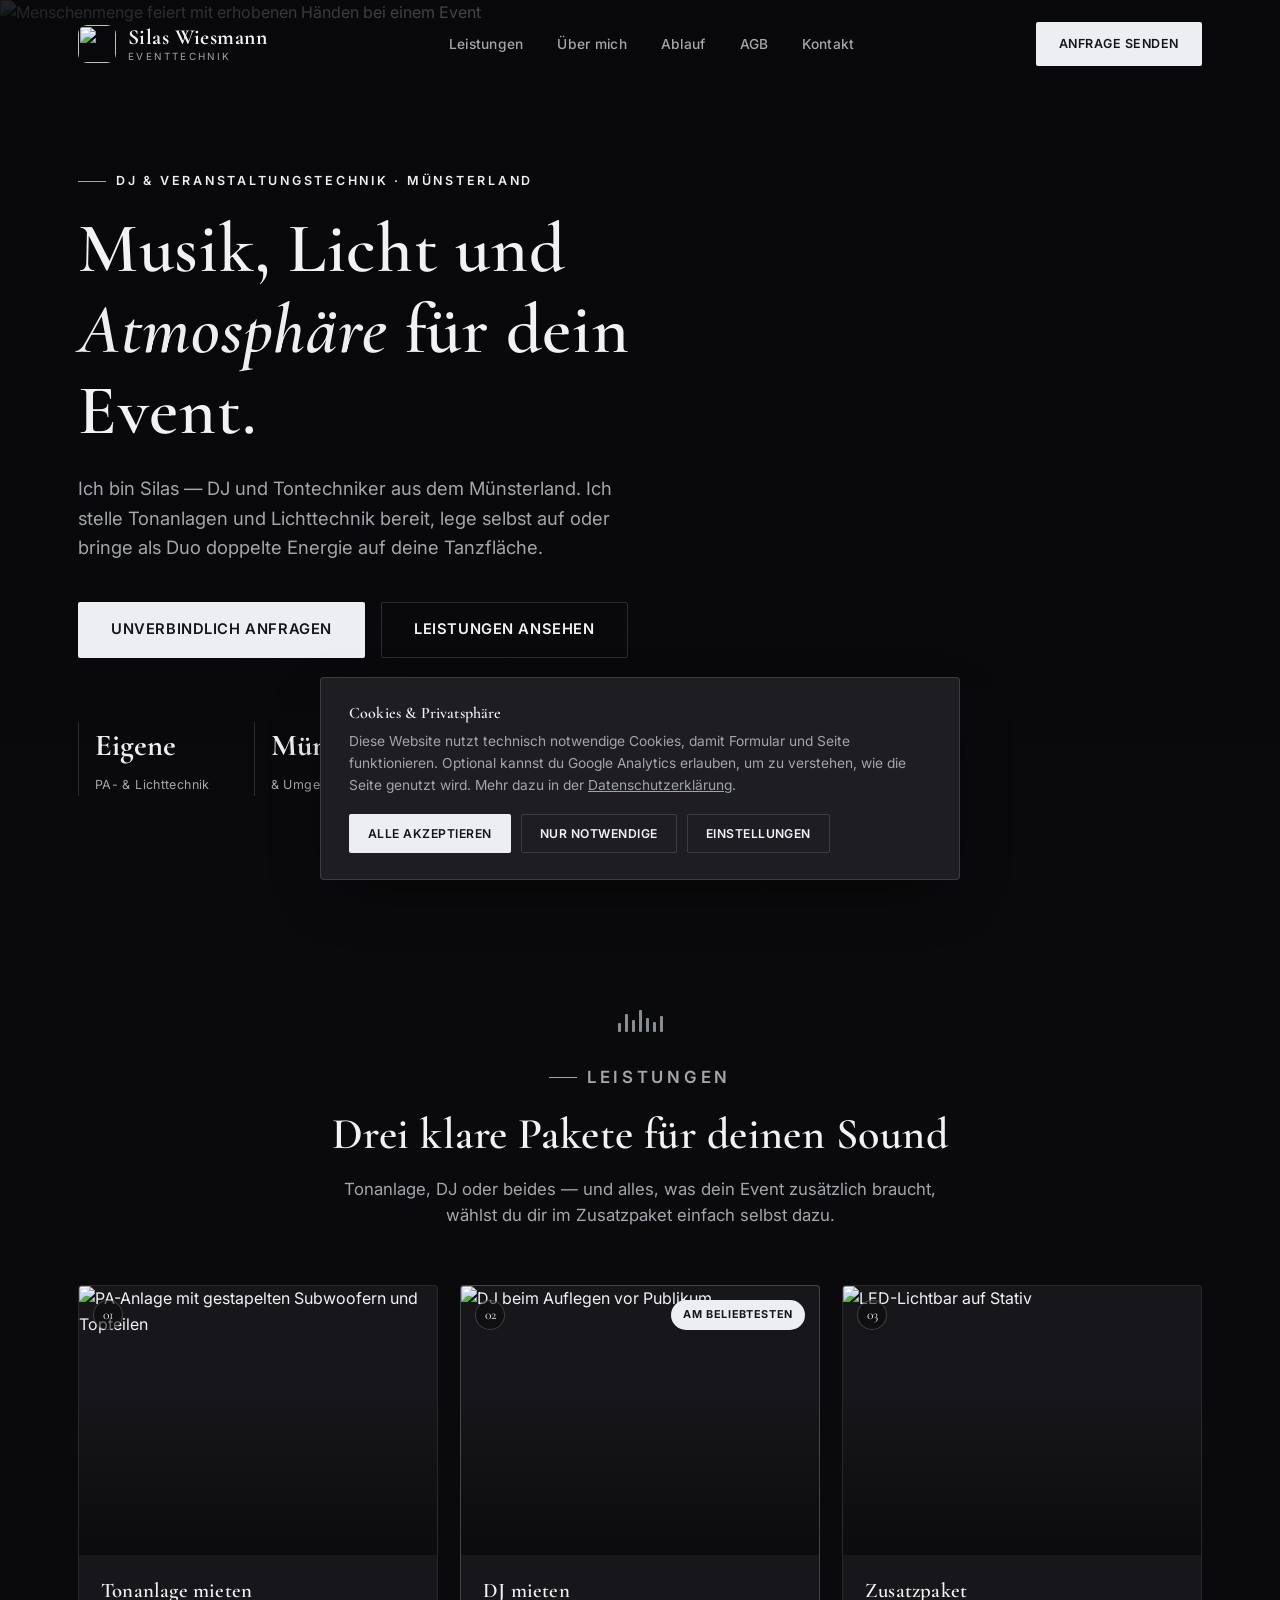
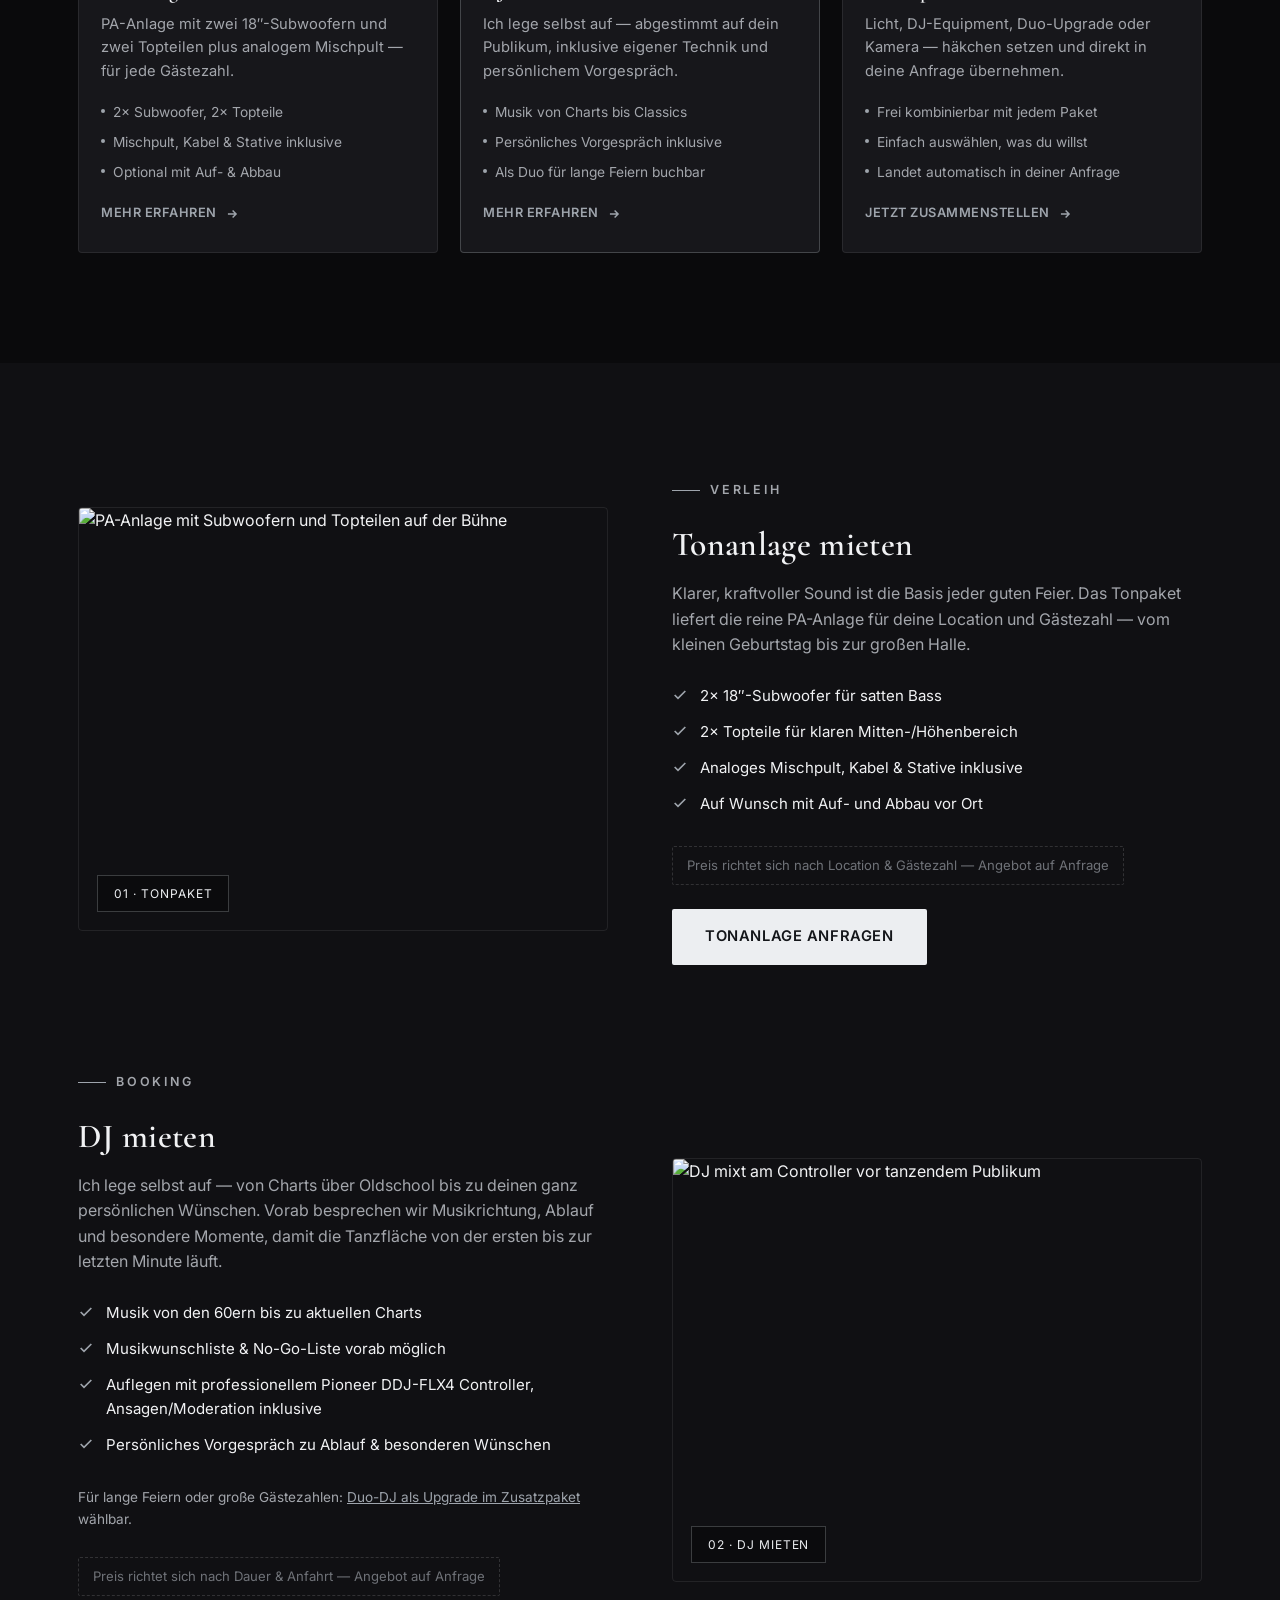
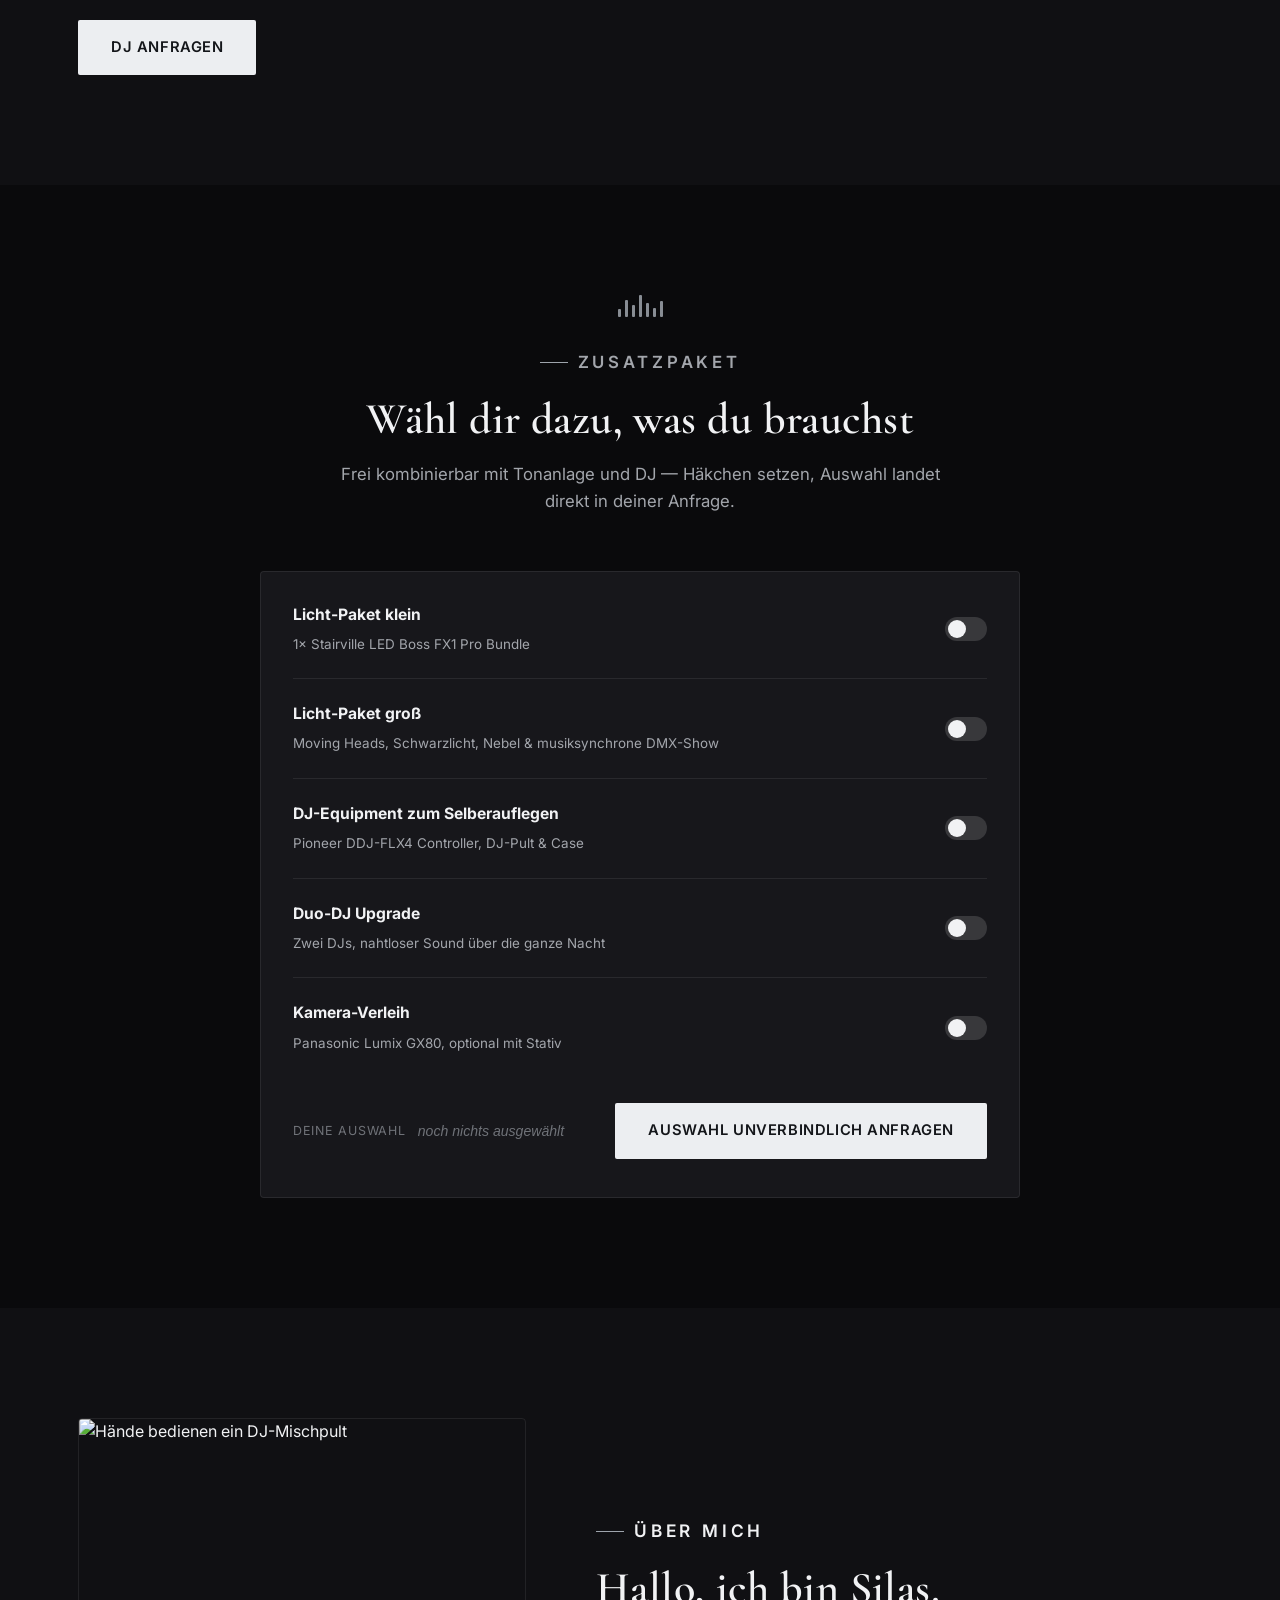
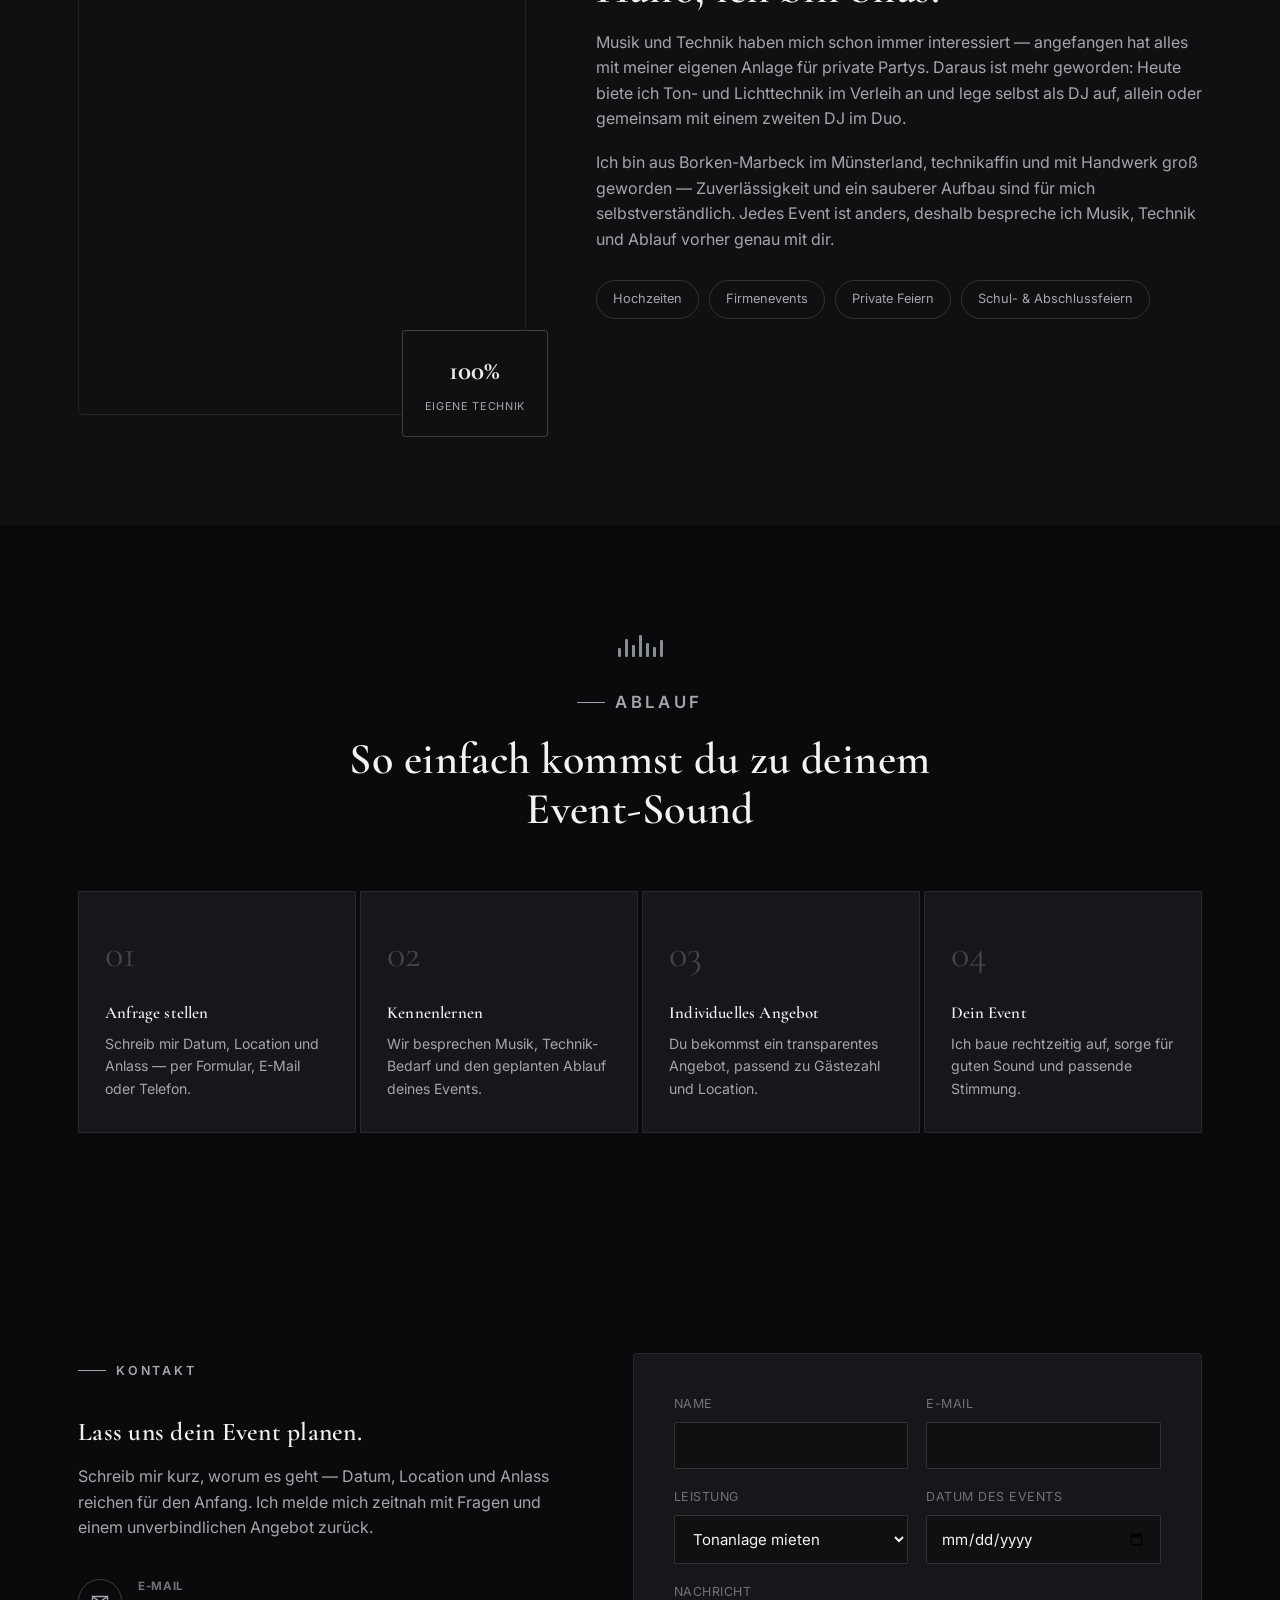
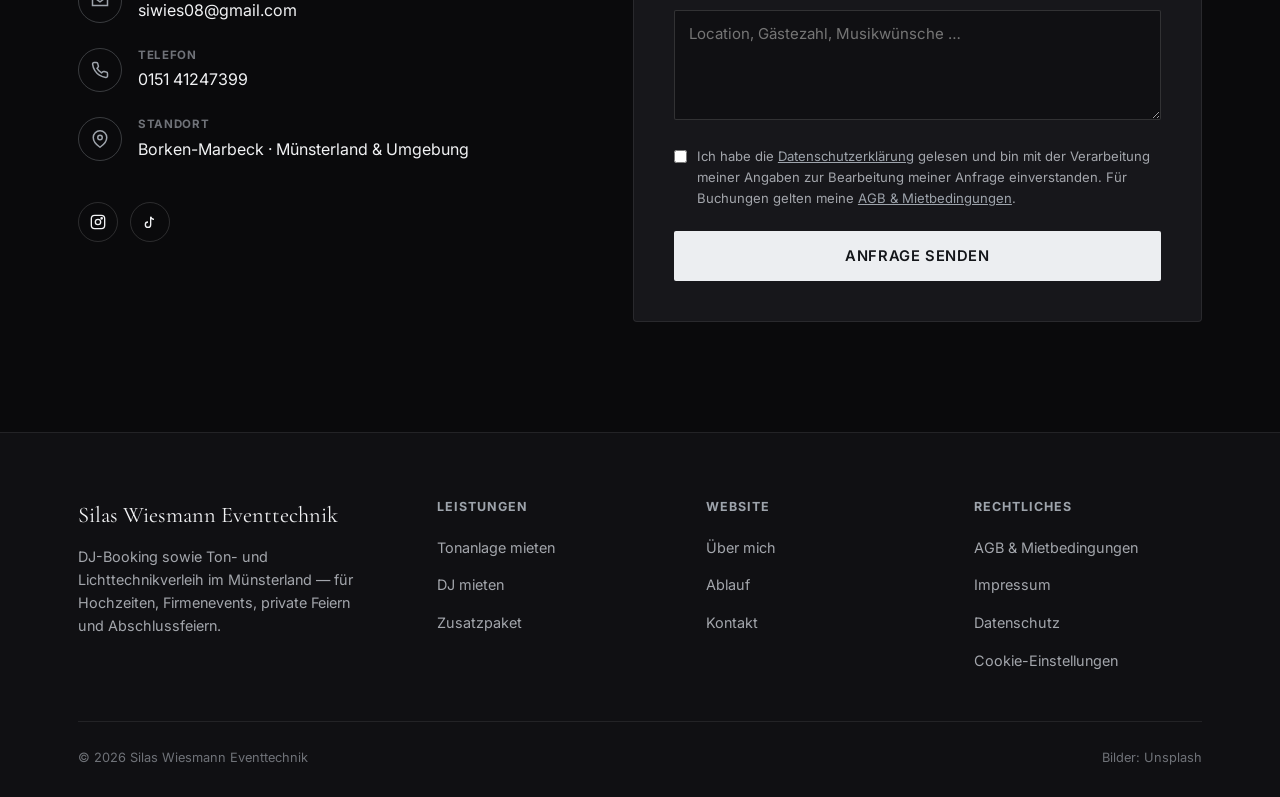
==== commit da949c70: "Restrukturiere Leistungen auf drei klare Pakete mit wählbarem Zusatzpaket Ersetzt die sechs Einzelba" ====
--- a/index.html
+++ b/index.html
@@ -5,13 +5,13 @@
 <meta name="viewport" content="width=device-width, initial-scale=1.0">
 <title>Silas Wiesmann Eventtechnik — DJ, Tonanlage & Lichttechnik im Münsterland</title>
 <meta name="description" content="DJ-Booking, Tonanlagen- und Lichttechnikverleih im Münsterland. Für Hochzeiten, Firmenevents, private Feiern und Abschlussfeiern — auch als eingespieltes Duo buchbar.">
-<link rel="canonical" href="https://siwies08-pixel.github.io/silas-wiesmann-eventtechnik/">
+<link rel="canonical" href="https://wiesmann-eventtechnik.de/">
 <meta name="theme-color" content="#0a0a0c">
 <meta property="og:type" content="website">
 <meta property="og:locale" content="de_DE">
 <meta property="og:title" content="Silas Wiesmann Eventtechnik — DJ, Tonanlage & Lichttechnik im Münsterland">
 <meta property="og:description" content="DJ-Booking, Tonanlagen- und Lichttechnikverleih im Münsterland. Für Hochzeiten, Firmenevents, private Feiern und Abschlussfeiern — auch als eingespieltes Duo buchbar.">
-<meta property="og:url" content="https://siwies08-pixel.github.io/silas-wiesmann-eventtechnik/">
+<meta property="og:url" content="https://wiesmann-eventtechnik.de/">
 <meta property="og:image" content="https://images.unsplash.com/photo-1470225620780-dba8ba36b745?auto=format&fit=crop&w=1200&h=630&q=80">
 <meta name="twitter:card" content="summary_large_image">
 <meta name="twitter:title" content="Silas Wiesmann Eventtechnik — DJ, Tonanlage & Lichttechnik im Münsterland">
@@ -95,8 +95,8 @@
       <div class="section-head center">
         <div class="eq-divider" aria-hidden="true"><span></span><span></span><span></span><span></span><span></span><span></span><span></span></div>
         <p class="eyebrow" style="justify-content:center">Leistungen</p>
-        <h2>Sechs Bausteine für deinen perfekten Sound</h2>
-        <p>Ob nur die Technik zum Mieten oder das komplette Erlebnis mit DJ — wähle genau das, was dein Event braucht, und kombiniere frei.</p>
+        <h2>Drei klare Pakete für deinen Sound</h2>
+        <p>Tonanlage, DJ oder beides — und alles, was dein Event zusätzlich braucht, wählst du dir im Zusatzpaket einfach selbst dazu.</p>
       </div>
 
       <div class="services-grid">
@@ -107,22 +107,33 @@
           </div>
           <div class="body">
             <h3>Tonanlage mieten</h3>
-            <p>PA-Anlage mit zwei 18″-Subwoofern und zwei Topteilen plus analogem Mischpult.</p>
+            <p>PA-Anlage mit zwei 18″-Subwoofern und zwei Topteilen plus analogem Mischpult — für jede Gästezahl.</p>
+            <ul class="pkg-points">
+              <li>2× Subwoofer, 2× Topteile</li>
+              <li>Mischpult, Kabel &amp; Stative inklusive</li>
+              <li>Optional mit Auf- &amp; Abbau</li>
+            </ul>
             <a href="#tonanlage" class="link">Mehr erfahren
               <svg width="14" height="14" viewBox="0 0 24 24" fill="none" stroke="currentColor" stroke-width="2.5"><path d="M5 12h14M13 6l6 6-6 6"/></svg>
             </a>
           </div>
         </article>
 
-        <article class="service-card reveal">
+        <article class="service-card is-popular reveal">
+          <span class="pkg-badge">Am beliebtesten</span>
           <div class="thumb">
             <span class="num">02</span>
-            <img src="https://images.unsplash.com/photo-1614886011515-5c7baa8fcabd?auto=format&fit=crop&w=800&q=80" alt="LED-Lichtbar auf Stativ">
+            <img src="https://images.unsplash.com/photo-1541126274323-dbac58d14741?auto=format&fit=crop&w=800&q=80" alt="DJ beim Auflegen vor Publikum">
           </div>
           <div class="body">
-            <h3>Licht &amp; Effekte</h3>
-            <p>Kleines Lichtpaket mit LED Bar oder großes Paket mit Moving Heads, Schwarzlicht &amp; Nebel.</p>
-            <a href="#licht" class="link">Mehr erfahren
+            <h3>DJ mieten</h3>
+            <p>Ich lege selbst auf — abgestimmt auf dein Publikum, inklusive eigener Technik und persönlichem Vorgespräch.</p>
+            <ul class="pkg-points">
+              <li>Musik von Charts bis Classics</li>
+              <li>Persönliches Vorgespräch inklusive</li>
+              <li>Als Duo für lange Feiern buchbar</li>
+            </ul>
+            <a href="#dj" class="link">Mehr erfahren
               <svg width="14" height="14" viewBox="0 0 24 24" fill="none" stroke="currentColor" stroke-width="2.5"><path d="M5 12h14M13 6l6 6-6 6"/></svg>
             </a>
           </div>
@@ -131,54 +142,17 @@
         <article class="service-card reveal">
           <div class="thumb">
             <span class="num">03</span>
-            <img src="https://upload.wikimedia.org/wikipedia/commons/thumb/4/48/Pioneer_DDJ-FLX4_at_Taipei_Media_School_booth_20250810.jpg/960px-Pioneer_DDJ-FLX4_at_Taipei_Media_School_booth_20250810.jpg" alt="Pioneer DDJ-FLX4 DJ-Controller">
+            <img src="https://images.unsplash.com/photo-1614886011515-5c7baa8fcabd?auto=format&fit=crop&w=800&q=80" alt="LED-Lichtbar auf Stativ">
           </div>
           <div class="body">
-            <h3>DJ-Equipment mieten</h3>
-            <p>Pioneer DDJ-FLX4 Controller, DJ-Pult und DJ-Case zum Selberauflegen.</p>
-            <a href="#dj-equipment" class="link">Mehr erfahren
-              <svg width="14" height="14" viewBox="0 0 24 24" fill="none" stroke="currentColor" stroke-width="2.5"><path d="M5 12h14M13 6l6 6-6 6"/></svg>
-            </a>
-          </div>
-        </article>
-
-        <article class="service-card reveal">
-          <div class="thumb">
-            <span class="num">04</span>
-            <img src="https://images.unsplash.com/photo-1541126274323-dbac58d14741?auto=format&fit=crop&w=800&q=80" alt="DJ beim Auflegen vor Publikum">
-          </div>
-          <div class="body">
-            <h3>DJ buchen</h3>
-            <p>Musik von Charts bis Classics, abgestimmt auf dein Publikum — inklusive eigener Technik.</p>
-            <a href="#dj-buchen" class="link">Mehr erfahren
-              <svg width="14" height="14" viewBox="0 0 24 24" fill="none" stroke="currentColor" stroke-width="2.5"><path d="M5 12h14M13 6l6 6-6 6"/></svg>
-            </a>
-          </div>
-        </article>
-
-        <article class="service-card reveal">
-          <div class="thumb">
-            <span class="num">05</span>
-            <img src="https://images.unsplash.com/photo-1517814761483-6769dab4e9c0?auto=format&fit=crop&w=800&q=80" alt="Zwei DJs mixen gemeinsam an den Decks">
-          </div>
-          <div class="body">
-            <h3>Duo-DJ buchen</h3>
-            <p>Zwei DJs, ein nahtloser Sound über die ganze Nacht — ideal für große Feiern.</p>
-            <a href="#duo" class="link">Mehr erfahren
-              <svg width="14" height="14" viewBox="0 0 24 24" fill="none" stroke="currentColor" stroke-width="2.5"><path d="M5 12h14M13 6l6 6-6 6"/></svg>
-            </a>
-          </div>
-        </article>
-
-        <article class="service-card reveal">
-          <div class="thumb">
-            <span class="num">06</span>
-            <img src="https://images.unsplash.com/photo-1512025316832-8658f04f8a83?auto=format&fit=crop&w=800&q=80" alt="Digitalkamera auf einem Stativ">
-          </div>
-          <div class="body">
-            <h3>Kamera-Verleih (Extra)</h3>
-            <p>Panasonic Lumix GX80 mit optionalem Stativ als Ergänzung zu jedem Paket.</p>
-            <a href="#extras" class="link">Mehr erfahren
+            <h3>Zusatzpaket</h3>
+            <p>Licht, DJ-Equipment, Duo-Upgrade oder Kamera — häkchen setzen und direkt in deine Anfrage übernehmen.</p>
+            <ul class="pkg-points">
+              <li>Frei kombinierbar mit jedem Paket</li>
+              <li>Einfach auswählen, was du willst</li>
+              <li>Landet automatisch in deiner Anfrage</li>
+            </ul>
+            <a href="#zusatzpaket" class="link">Jetzt zusammenstellen
               <svg width="14" height="14" viewBox="0 0 24 24" fill="none" stroke="currentColor" stroke-width="2.5"><path d="M5 12h14M13 6l6 6-6 6"/></svg>
             </a>
           </div>
@@ -212,62 +186,15 @@
         </div>
       </div>
 
-      <!-- Licht & Effekte -->
-      <div id="licht" class="detail-row reverse reveal">
-        <div class="detail-media">
-          <img src="https://images.unsplash.com/photo-1614886011515-5c7baa8fcabd?auto=format&fit=crop&w=1200&q=80" alt="LED-Lichtbar auf Stativ">
-          <span class="tag">02 · Licht &amp; Effekte</span>
-        </div>
-        <div class="detail-copy">
-          <p class="eyebrow">Verleih</p>
-          <h3>Licht &amp; Effekte mieten</h3>
-          <p>Mit der richtigen Lichtstimmung wird aus jedem Raum eine Tanzfläche. Wähl zwischen kleinem und großem Lichtpaket, oder kombiniere frei mit Ton- und DJ-Equipment.</p>
-          <p class="spec-subhead">Kleines Lichtpaket</p>
-          <ul class="spec-list">
-            <li><svg width="16" height="16" viewBox="0 0 24 24" fill="none" stroke="currentColor" stroke-width="2.5"><polyline points="20 6 9 17 4 12"/></svg> 1× Stairville LED Boss FX1 Pro Bundle</li>
-          </ul>
-          <p class="spec-subhead">Großes Lichtpaket (zusätzlich)</p>
-          <ul class="spec-list">
-            <li><svg width="16" height="16" viewBox="0 0 24 24" fill="none" stroke="currentColor" stroke-width="2.5"><polyline points="20 6 9 17 4 12"/></svg> 2× Stairville Moving Heads</li>
-            <li><svg width="16" height="16" viewBox="0 0 24 24" fill="none" stroke="currentColor" stroke-width="2.5"><polyline points="20 6 9 17 4 12"/></svg> Schwarzlicht</li>
-            <li><svg width="16" height="16" viewBox="0 0 24 24" fill="none" stroke="currentColor" stroke-width="2.5"><polyline points="20 6 9 17 4 12"/></svg> Nebelmaschine für sichtbare Lichtstrahlen</li>
-            <li><svg width="16" height="16" viewBox="0 0 24 24" fill="none" stroke="currentColor" stroke-width="2.5"><polyline points="20 6 9 17 4 12"/></svg> Musiksynchrone, DMX-gesteuerte Lichtshow</li>
-          </ul>
-          <div class="price-note">Preis richtet sich nach Paketgröße, Location &amp; Gästezahl — Angebot auf Anfrage</div>
-          <div><a href="#kontakt" class="btn btn-primary">Licht &amp; Effekte anfragen</a></div>
-        </div>
-      </div>
-
-      <!-- DJ-Equipment mieten -->
-      <div id="dj-equipment" class="detail-row reveal">
-        <div class="detail-media">
-          <img src="https://upload.wikimedia.org/wikipedia/commons/thumb/4/48/Pioneer_DDJ-FLX4_at_Taipei_Media_School_booth_20250810.jpg/1280px-Pioneer_DDJ-FLX4_at_Taipei_Media_School_booth_20250810.jpg" alt="Pioneer DDJ-FLX4 DJ-Controller in Nahaufnahme">
-          <span class="tag">03 · DJ-Equipment</span>
-        </div>
-        <div class="detail-copy">
-          <p class="eyebrow">Verleih</p>
-          <h3>DJ-Equipment mieten</h3>
-          <p>Du willst selbst auflegen? Dann bekommst du das komplette Equipment zum Selbermachen — perfekt kombinierbar mit Tonanlage und Lichttechnik.</p>
-          <ul class="spec-list">
-            <li><svg width="16" height="16" viewBox="0 0 24 24" fill="none" stroke="currentColor" stroke-width="2.5"><polyline points="20 6 9 17 4 12"/></svg> Pioneer DDJ-FLX4 DJ-Controller</li>
-            <li><svg width="16" height="16" viewBox="0 0 24 24" fill="none" stroke="currentColor" stroke-width="2.5"><polyline points="20 6 9 17 4 12"/></svg> DJ-Pult / DJ-Tisch</li>
-            <li><svg width="16" height="16" viewBox="0 0 24 24" fill="none" stroke="currentColor" stroke-width="2.5"><polyline points="20 6 9 17 4 12"/></svg> DJ-Case für sicheren Transport</li>
-            <li><svg width="16" height="16" viewBox="0 0 24 24" fill="none" stroke="currentColor" stroke-width="2.5"><polyline points="20 6 9 17 4 12"/></svg> Kombinierbar mit Tonpaket &amp; Lichtpaket</li>
-          </ul>
-          <div class="price-note">Preis richtet sich nach Mietdauer — Angebot auf Anfrage</div>
-          <div><a href="#kontakt" class="btn btn-primary">DJ-Equipment anfragen</a></div>
-        </div>
-      </div>
-
-      <!-- DJ buchen -->
-      <div id="dj-buchen" class="detail-row reverse reveal">
+      <!-- DJ mieten -->
+      <div id="dj" class="detail-row reverse reveal">
         <div class="detail-media">
           <img src="https://images.unsplash.com/photo-1651065699236-6a6885503943?auto=format&fit=crop&w=1200&q=80" alt="DJ mixt am Controller vor tanzendem Publikum">
-          <span class="tag">04 · DJ buchen</span>
+          <span class="tag">02 · DJ mieten</span>
         </div>
         <div class="detail-copy">
           <p class="eyebrow">Booking</p>
-          <h3>DJ buchen</h3>
+          <h3>DJ mieten</h3>
           <p>Ich lege selbst auf — von Charts über Oldschool bis zu deinen ganz persönlichen Wünschen. Vorab besprechen wir Musikrichtung, Ablauf und besondere Momente, damit die Tanzfläche von der ersten bis zur letzten Minute läuft.</p>
           <ul class="spec-list">
             <li><svg width="16" height="16" viewBox="0 0 24 24" fill="none" stroke="currentColor" stroke-width="2.5"><polyline points="20 6 9 17 4 12"/></svg> Musik von den 60ern bis zu aktuellen Charts</li>
@@ -275,125 +202,75 @@
             <li><svg width="16" height="16" viewBox="0 0 24 24" fill="none" stroke="currentColor" stroke-width="2.5"><polyline points="20 6 9 17 4 12"/></svg> Auflegen mit professionellem Pioneer DDJ-FLX4 Controller, Ansagen/Moderation inklusive</li>
             <li><svg width="16" height="16" viewBox="0 0 24 24" fill="none" stroke="currentColor" stroke-width="2.5"><polyline points="20 6 9 17 4 12"/></svg> Persönliches Vorgespräch zu Ablauf &amp; besonderen Wünschen</li>
           </ul>
+          <p class="upsell-note">Für lange Feiern oder große Gästezahlen: <a href="#zusatzpaket">Duo-DJ als Upgrade im Zusatzpaket</a> wählbar.</p>
           <div class="price-note">Preis richtet sich nach Dauer &amp; Anfahrt — Angebot auf Anfrage</div>
           <div><a href="#kontakt" class="btn btn-primary">DJ anfragen</a></div>
         </div>
       </div>
 
-      <!-- Duo -->
-      <div id="duo" class="detail-row reveal">
-        <div class="detail-media">
-          <img src="https://images.unsplash.com/photo-1602167098991-7cdbfeb0f8d9?auto=format&fit=crop&w=1200&q=80" alt="Zwei DJs legen gemeinsam an zwei Pulten auf">
-          <span class="tag">05 · Duo</span>
-        </div>
-        <div class="detail-copy">
-          <p class="eyebrow">Booking</p>
-          <h3>Duo-DJ buchen</h3>
-          <p>Für lange Feiern oder große Gästezahlen: Zwei DJs wechseln sich nahtlos ab, sodass die Musik nie stehen bleibt und immer frischer Sound läuft — ideal für Hochzeiten mit langem Programm oder große Firmen- und Vereinsfeiern.</p>
-          <ul class="spec-list">
-            <li><svg width="16" height="16" viewBox="0 0 24 24" fill="none" stroke="currentColor" stroke-width="2.5"><polyline points="20 6 9 17 4 12"/></svg> Nahtloser Sound über mehrere Stunden hinweg</li>
-            <li><svg width="16" height="16" viewBox="0 0 24 24" fill="none" stroke="currentColor" stroke-width="2.5"><polyline points="20 6 9 17 4 12"/></svg> Zwei Stile gleichzeitig abrufbar, z. B. Charts &amp; Oldschool</li>
-            <li><svg width="16" height="16" viewBox="0 0 24 24" fill="none" stroke="currentColor" stroke-width="2.5"><polyline points="20 6 9 17 4 12"/></svg> Ideal für Hochzeiten, Firmenevents &amp; große Feiern</li>
-            <li><svg width="16" height="16" viewBox="0 0 24 24" fill="none" stroke="currentColor" stroke-width="2.5"><polyline points="20 6 9 17 4 12"/></svg> Kombinierbar mit voller Ton- &amp; Lichttechnik</li>
-          </ul>
-          <div class="price-note">Preis richtet sich nach Dauer &amp; Anfahrt — Angebot auf Anfrage</div>
-          <div><a href="#kontakt" class="btn btn-primary">Duo anfragen</a></div>
-        </div>
-      </div>
-
-      <!-- Extras: Kamera -->
-      <div id="extras" class="detail-row reverse reveal">
-        <div class="detail-media">
-          <img src="https://images.unsplash.com/photo-1501479276381-eee3729ebaf4?auto=format&fit=crop&w=1200&q=80" alt="Digitalkamera auf einem Stativ bei einem Event">
-          <span class="tag">06 · Extra</span>
-        </div>
-        <div class="detail-copy">
-          <p class="eyebrow">Extra</p>
-          <h3>Kamera-Verleih</h3>
-          <p>Als kleines Extra zusätzlich zu jedem anderen Paket buchbar — für Erinnerungsfotos direkt vom Event.</p>
-          <ul class="spec-list">
-            <li><svg width="16" height="16" viewBox="0 0 24 24" fill="none" stroke="currentColor" stroke-width="2.5"><polyline points="20 6 9 17 4 12"/></svg> Panasonic Lumix GX80 Digitalkamera</li>
-            <li><svg width="16" height="16" viewBox="0 0 24 24" fill="none" stroke="currentColor" stroke-width="2.5"><polyline points="20 6 9 17 4 12"/></svg> Stativ optional dazu buchbar</li>
-            <li><svg width="16" height="16" viewBox="0 0 24 24" fill="none" stroke="currentColor" stroke-width="2.5"><polyline points="20 6 9 17 4 12"/></svg> Nur in Kombination mit einem anderen Paket buchbar</li>
-          </ul>
-          <div class="price-note">Nur als Zusatzbuchung — Angebot auf Anfrage</div>
-          <div><a href="#kontakt" class="btn btn-primary">Extra anfragen</a></div>
-        </div>
-      </div>
-
-    </div>
-  </section>
-
-  <!-- ================= KOMBIPAKETE ================= -->
-  <section id="kombipakete">
+    </div>
+  </section>
+
+  <!-- ================= ZUSATZPAKET ================= -->
+  <section id="zusatzpaket">
     <div class="container">
       <div class="section-head center">
         <div class="eq-divider" aria-hidden="true"><span></span><span></span><span></span><span></span><span></span><span></span><span></span></div>
-        <p class="eyebrow" style="justify-content:center">Kombipakete</p>
-        <h2>Beliebte Kombinationen</h2>
-        <p>Die Bausteine lassen sich frei kombinieren — hier ein paar bewährte Zusammenstellungen als Orientierung.</p>
-      </div>
-      <div class="combo-grid reveal">
-        <div class="combo-card">
-          <div class="combo-thumb">
-            <img src="https://images.unsplash.com/photo-1566968098827-4411a86739af?auto=format&fit=crop&w=700&q=80" alt="PA-Anlage für das Basis-Paket">
-          </div>
-          <div class="combo-body">
-            <h3>Basis-Paket</h3>
-            <p>Für private Feiern &amp; Geburtstage, bei denen die Musik selbst läuft.</p>
-            <div class="combo-tags">
-              <span>Tonpaket</span>
-              <span>Kleines Lichtpaket</span>
-            </div>
-            <a href="#kontakt" class="btn btn-ghost btn-block">Kombi anfragen</a>
-          </div>
-        </div>
-
-        <div class="combo-card">
-          <div class="combo-thumb">
-            <img src="https://images.unsplash.com/photo-1599739291060-4578e77dac5d?auto=format&fit=crop&w=700&q=80" alt="Lichtshow für das Premium-Paket">
-          </div>
-          <div class="combo-body">
-            <h3>Premium-Paket</h3>
-            <p>Volles Programm mit DJ-Booking für den ganzen Abend.</p>
-            <div class="combo-tags">
-              <span>Tonpaket</span>
-              <span>Großes Lichtpaket</span>
-              <span>DJ buchen</span>
-            </div>
-            <a href="#kontakt" class="btn btn-ghost btn-block">Kombi anfragen</a>
-          </div>
-        </div>
-
-        <div class="combo-card">
-          <div class="combo-thumb">
-            <img src="https://upload.wikimedia.org/wikipedia/commons/thumb/4/48/Pioneer_DDJ-FLX4_at_Taipei_Media_School_booth_20250810.jpg/960px-Pioneer_DDJ-FLX4_at_Taipei_Media_School_booth_20250810.jpg" alt="Pioneer DDJ-FLX4 für das Selbermach-Paket">
-          </div>
-          <div class="combo-body">
-            <h3>Selbermach-Paket</h3>
-            <p>Für alle, die selbst auflegen wollen — mit voller Technik im Hintergrund.</p>
-            <div class="combo-tags">
-              <span>Tonpaket</span>
-              <span>DJ-Equipment</span>
-            </div>
-            <a href="#kontakt" class="btn btn-ghost btn-block">Kombi anfragen</a>
-          </div>
-        </div>
-
-        <div class="combo-card">
-          <div class="combo-thumb">
-            <img src="https://images.unsplash.com/photo-1517814761483-6769dab4e9c0?auto=format&fit=crop&w=700&q=80" alt="Zwei DJs für das Party-XL-Paket">
-          </div>
-          <div class="combo-body">
-            <h3>Party-XL</h3>
-            <p>Für Firmenevents &amp; große Feiern mit langem Programm.</p>
-            <div class="combo-tags">
-              <span>Tonpaket</span>
-              <span>Großes Lichtpaket</span>
-              <span>Duo-DJ buchen</span>
-            </div>
-            <a href="#kontakt" class="btn btn-ghost btn-block">Kombi anfragen</a>
-          </div>
+        <p class="eyebrow" style="justify-content:center">Zusatzpaket</p>
+        <h2>Wähl dir dazu, was du brauchst</h2>
+        <p>Frei kombinierbar mit Tonanlage und DJ — Häkchen setzen, Auswahl landet direkt in deiner Anfrage.</p>
+      </div>
+
+      <div class="extras-panel reveal">
+        <div class="extras-list">
+          <label class="extras-row">
+            <div>
+              <strong>Licht-Paket klein</strong>
+              <span>1× Stairville LED Boss FX1 Pro Bundle</span>
+            </div>
+            <span class="switch"><input type="checkbox" class="extra-toggle" data-label="Licht-Paket klein"><span class="track"></span></span>
+          </label>
+
+          <label class="extras-row">
+            <div>
+              <strong>Licht-Paket groß</strong>
+              <span>Moving Heads, Schwarzlicht, Nebel &amp; musiksynchrone DMX-Show</span>
+            </div>
+            <span class="switch"><input type="checkbox" class="extra-toggle" data-label="Licht-Paket groß"><span class="track"></span></span>
+          </label>
+
+          <label class="extras-row">
+            <div>
+              <strong>DJ-Equipment zum Selberauflegen</strong>
+              <span>Pioneer DDJ-FLX4 Controller, DJ-Pult &amp; Case</span>
+            </div>
+            <span class="switch"><input type="checkbox" class="extra-toggle" data-label="DJ-Equipment zum Selberauflegen"><span class="track"></span></span>
+          </label>
+
+          <label class="extras-row">
+            <div>
+              <strong>Duo-DJ Upgrade</strong>
+              <span>Zwei DJs, nahtloser Sound über die ganze Nacht</span>
+            </div>
+            <span class="switch"><input type="checkbox" class="extra-toggle" data-label="Duo-DJ Upgrade"><span class="track"></span></span>
+          </label>
+
+          <label class="extras-row">
+            <div>
+              <strong>Kamera-Verleih</strong>
+              <span>Panasonic Lumix GX80, optional mit Stativ</span>
+            </div>
+            <span class="switch"><input type="checkbox" class="extra-toggle" data-label="Kamera-Verleih"><span class="track"></span></span>
+          </label>
+        </div>
+
+        <div class="extras-footer">
+          <div class="extras-summary">
+            <span class="extras-summary-label">Deine Auswahl</span>
+            <span class="extras-summary-empty" id="extrasEmpty">noch nichts ausgewählt</span>
+            <div class="chip-row" id="extrasChips"></div>
+          </div>
+          <a href="#kontakt" class="btn btn-primary" id="extrasCta">Auswahl unverbindlich anfragen</a>
         </div>
       </div>
     </div>
@@ -510,9 +387,8 @@
               <label for="fType">Leistung</label>
               <select id="fType" name="leistung">
                 <option>Tonanlage mieten</option>
-                <option>Licht, Nebel &amp; Effekte</option>
-                <option>DJ buchen</option>
-                <option>Duo-DJ buchen</option>
+                <option>DJ mieten</option>
+                <option>Zusatzpaket (individuell)</option>
                 <option>Kombination / weiß ich noch nicht</option>
               </select>
             </div>
@@ -551,11 +427,8 @@
         <h5>Leistungen</h5>
         <ul>
           <li><a href="#tonanlage">Tonanlage mieten</a></li>
-          <li><a href="#licht">Licht &amp; Effekte</a></li>
-          <li><a href="#dj-equipment">DJ-Equipment mieten</a></li>
-          <li><a href="#dj-buchen">DJ buchen</a></li>
-          <li><a href="#duo">Duo-DJ buchen</a></li>
-          <li><a href="#extras">Kamera-Verleih</a></li>
+          <li><a href="#dj">DJ mieten</a></li>
+          <li><a href="#zusatzpaket">Zusatzpaket</a></li>
         </ul>
       </div>
       <div class="footer-col">
--- a/css/style.css
+++ b/css/style.css
@@ -553,6 +553,60 @@
   transform: translateX(4px);
 }
 
+.pkg-points {
+  display: grid;
+  gap: 8px;
+  margin-bottom: 20px;
+  font-size: 0.86rem;
+  color: var(--text-muted);
+}
+
+.pkg-points li {
+  display: flex;
+  align-items: flex-start;
+  gap: 8px;
+}
+
+.pkg-points li::before {
+  content: "";
+  width: 4px;
+  height: 4px;
+  margin-top: 8px;
+  background: var(--accent);
+  border-radius: 50%;
+  flex-shrink: 0;
+}
+
+.service-card.is-popular {
+  border-color: var(--accent-dim);
+}
+
+.pkg-badge {
+  position: absolute;
+  top: 14px;
+  right: 14px;
+  z-index: 2;
+  background: var(--accent-light);
+  color: #14161a;
+  font-size: 0.68rem;
+  font-weight: 700;
+  letter-spacing: 0.06em;
+  text-transform: uppercase;
+  padding: 6px 12px;
+  border-radius: 20px;
+}
+
+.upsell-note {
+  font-size: 0.85rem;
+  color: var(--text-muted);
+  margin-bottom: 16px;
+}
+
+.upsell-note a {
+  color: var(--accent);
+  text-decoration: underline;
+}
+
 /* ---- Service detail (alternating rows) ---- */
 
 .detail-row {
@@ -825,84 +879,105 @@
 }
 
 /* ==========================================================================
-   Kombipakete
+   Zusatzpaket (Extras-Auswahl)
    ========================================================================== */
 
-.combo-grid {
-  display: grid;
-  grid-template-columns: repeat(4, 1fr);
-  gap: 22px;
-}
-
-.combo-card {
-  position: relative;
+.extras-panel {
+  max-width: 760px;
+  margin: 0 auto;
   background: var(--surface);
   border: 1px solid var(--border);
   border-radius: var(--radius-lg);
-  overflow: hidden;
-  display: flex;
-  flex-direction: column;
-  transition: transform 0.4s var(--ease), border-color 0.4s var(--ease);
-}
-
-.combo-card:hover {
-  transform: translateY(-6px);
-  border-color: var(--accent-dim);
-}
-
-.combo-thumb {
-  position: relative;
-  aspect-ratio: 4 / 3;
-  overflow: hidden;
+  padding: 8px 32px;
+}
+
+.extras-list {
+  display: grid;
+}
+
+.extras-row {
+  display: flex;
+  align-items: center;
+  justify-content: space-between;
+  gap: 20px;
+  padding: 22px 0;
   border-bottom: 1px solid var(--border);
-}
-
-.combo-thumb img {
-  width: 100%;
-  height: 100%;
-  object-fit: cover;
-  transition: transform 0.6s var(--ease);
-}
-
-.combo-card:hover .combo-thumb img {
-  transform: scale(1.06);
-}
-
-.combo-body {
-  padding: 22px 22px 24px;
-  display: flex;
-  flex-direction: column;
-  flex: 1;
-}
-
-.combo-card h3 {
-  font-size: 1.2rem;
-  margin-bottom: 8px;
-}
-
-.combo-body > p {
-  color: var(--text-muted);
+  cursor: pointer;
+}
+
+.extras-row:last-child {
+  border-bottom: none;
+}
+
+.extras-row strong {
+  display: block;
+  font-size: 0.98rem;
+  margin-bottom: 4px;
+  transition: color 0.2s var(--ease);
+}
+
+.extras-row:hover strong {
+  color: var(--accent-light);
+}
+
+.extras-row span {
+  font-size: 0.84rem;
+  color: var(--text-muted);
+}
+
+.extras-footer {
+  display: flex;
+  align-items: center;
+  justify-content: space-between;
+  gap: 24px;
+  flex-wrap: wrap;
+  padding: 26px 0 30px;
+}
+
+.extras-summary {
+  display: flex;
+  align-items: center;
+  gap: 12px;
+  flex-wrap: wrap;
+}
+
+.extras-summary-label {
+  font-size: 0.78rem;
+  letter-spacing: 0.06em;
+  text-transform: uppercase;
+  color: var(--text-faint);
+}
+
+.extras-summary-empty {
   font-size: 0.88rem;
-  margin-bottom: 16px;
-  flex: 1;
-}
-
-.combo-tags {
+  color: var(--text-faint);
+  font-style: italic;
+}
+
+.chip-row {
   display: flex;
   flex-wrap: wrap;
   gap: 8px;
-  margin-bottom: 20px;
-  padding-top: 14px;
-  border-top: 1px solid var(--border);
-}
-
-.combo-tags span {
+}
+
+.chip-row span {
   font-size: 0.76rem;
   color: var(--text);
   background: var(--bg-alt);
   border: 1px solid var(--border-strong);
   border-radius: 20px;
   padding: 5px 12px;
+  opacity: 0;
+  transform: scale(0.85);
+  animation: chip-in 0.18s var(--ease) forwards;
+}
+
+@keyframes chip-in {
+  to { opacity: 1; transform: scale(1); }
+}
+
+@media (prefers-reduced-motion: reduce) {
+  .chip-row span { animation: none; opacity: 1; transform: none; }
 }
 
 /* ==========================================================================
@@ -1398,7 +1473,6 @@
 
 @media (max-width: 980px) {
   .services-grid { grid-template-columns: repeat(2, 1fr); }
-  .combo-grid { grid-template-columns: repeat(2, 1fr); }
   .gallery-grid { grid-template-columns: repeat(3, 1fr); }
   .process-grid { grid-template-columns: repeat(2, 1fr); }
   .footer-grid { grid-template-columns: 1fr 1fr; }
@@ -1420,11 +1494,13 @@
   .hero { padding-top: 130px; text-align: left; }
   .hero-stats { gap: 28px; }
   .services-grid { grid-template-columns: 1fr; }
-  .combo-grid { grid-template-columns: 1fr; }
   .gallery-grid { grid-template-columns: repeat(2, 1fr); grid-auto-rows: 150px; }
   .g-wide { grid-column: span 2; }
   .process-grid { grid-template-columns: 1fr; }
   .footer-grid { grid-template-columns: 1fr 1fr; gap: 30px; }
   .form-row { grid-template-columns: 1fr; }
   .cookie-banner { left: 12px; right: 12px; bottom: 12px; padding: 22px; }
-}
+  .extras-panel { padding: 4px 20px; }
+  .extras-footer { flex-direction: column; align-items: stretch; }
+  .extras-footer .btn { width: 100%; }
+}
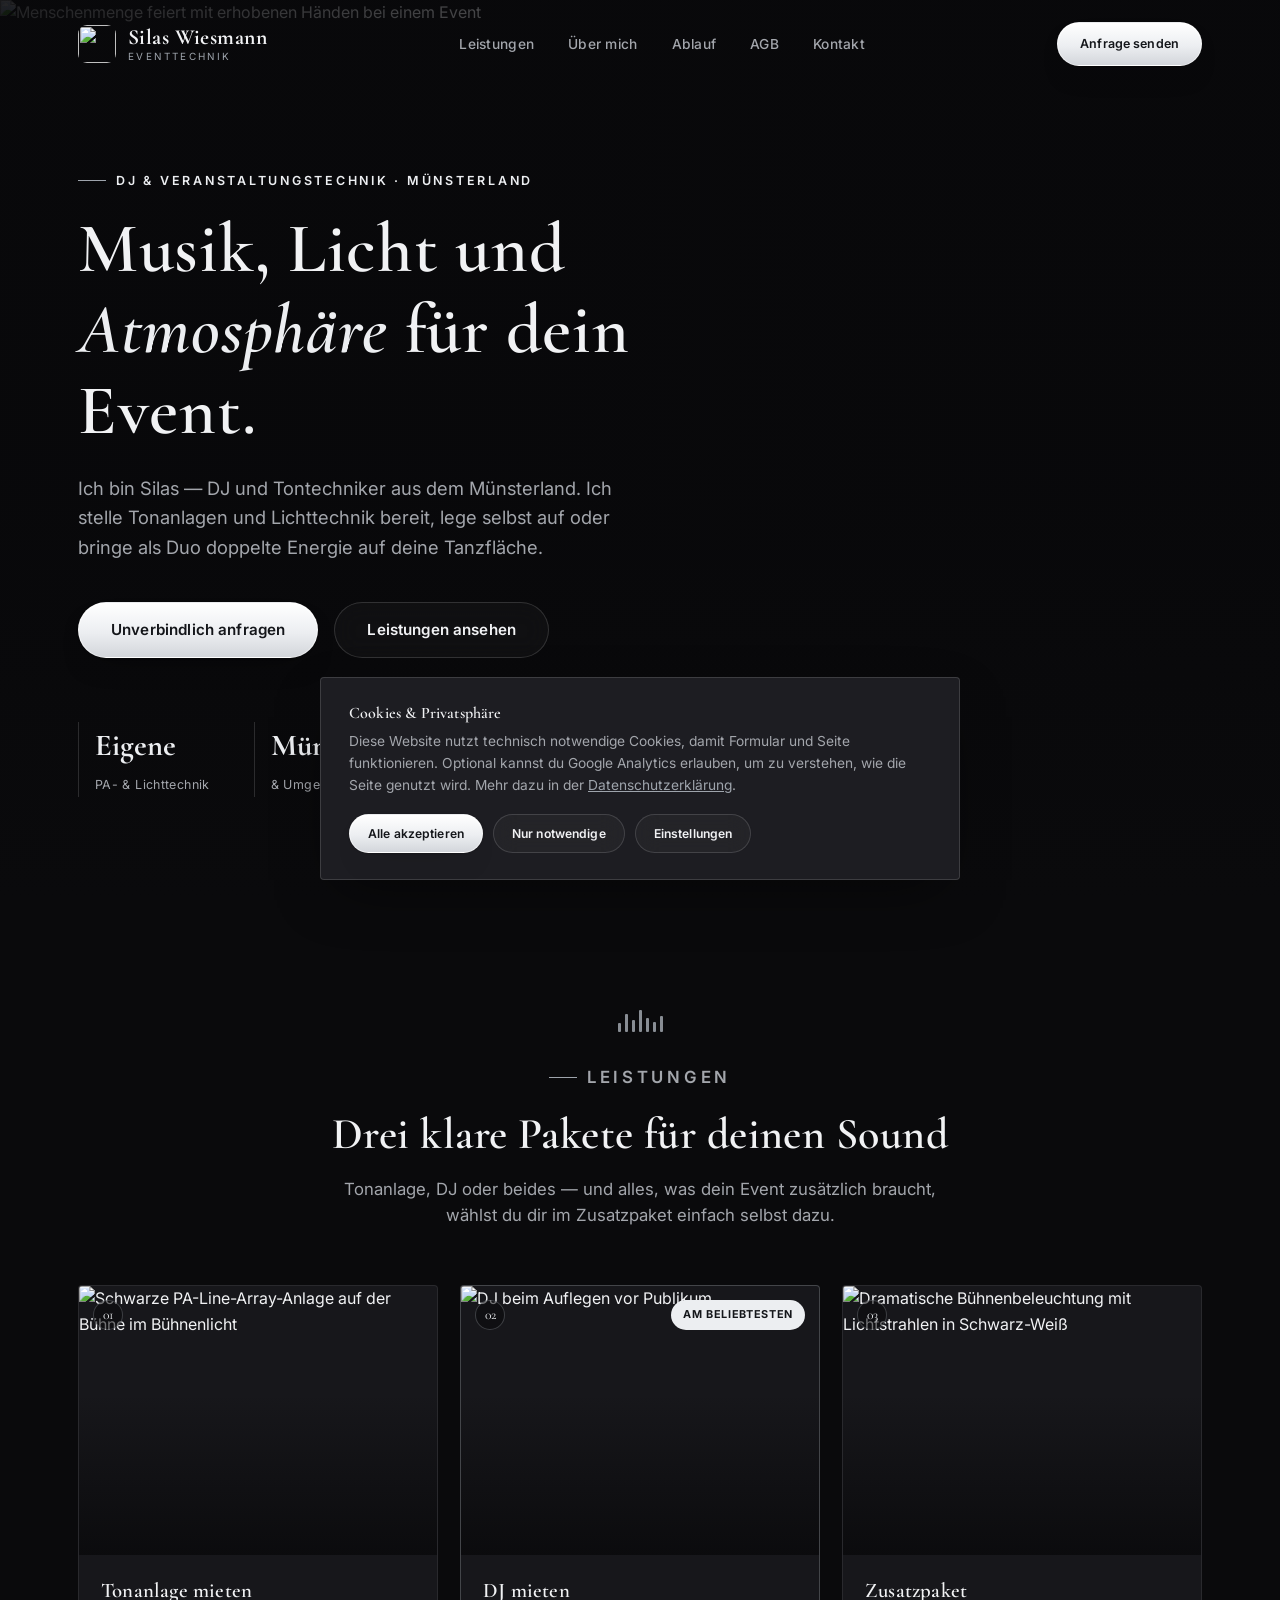
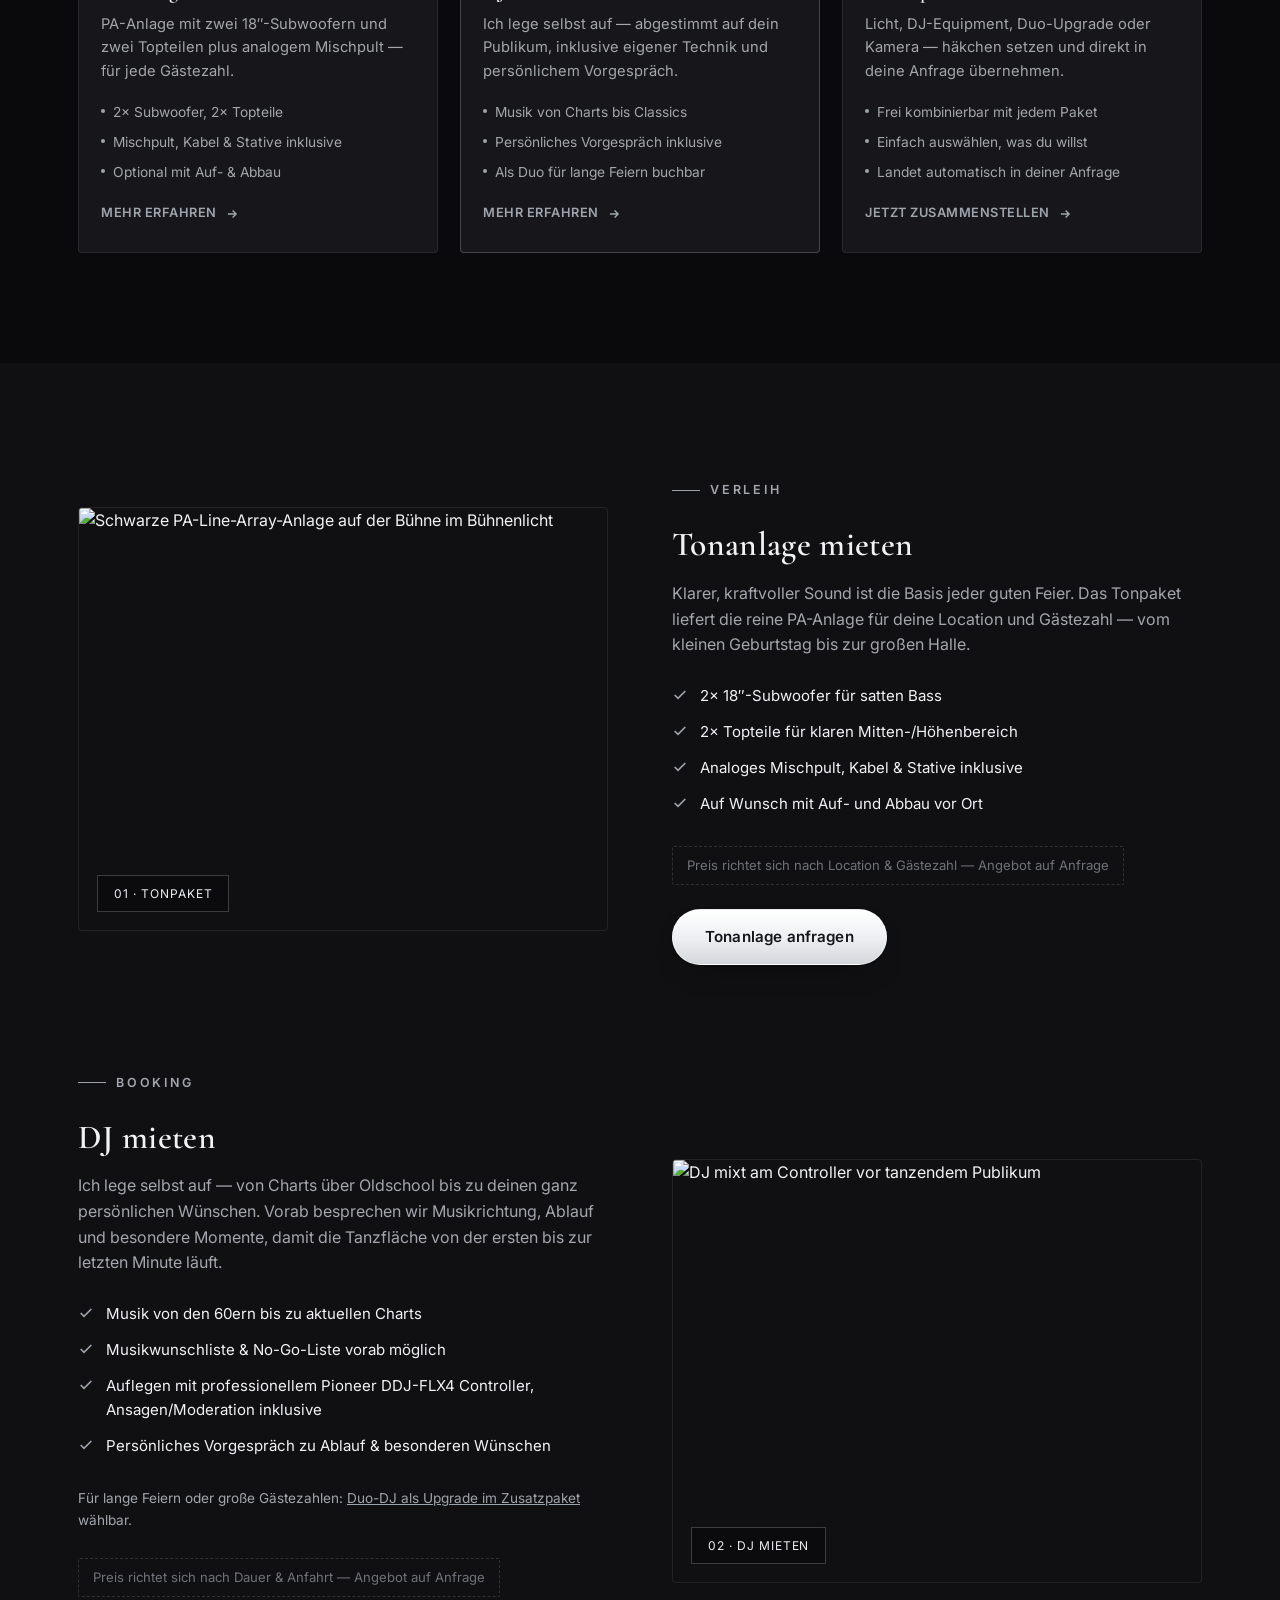
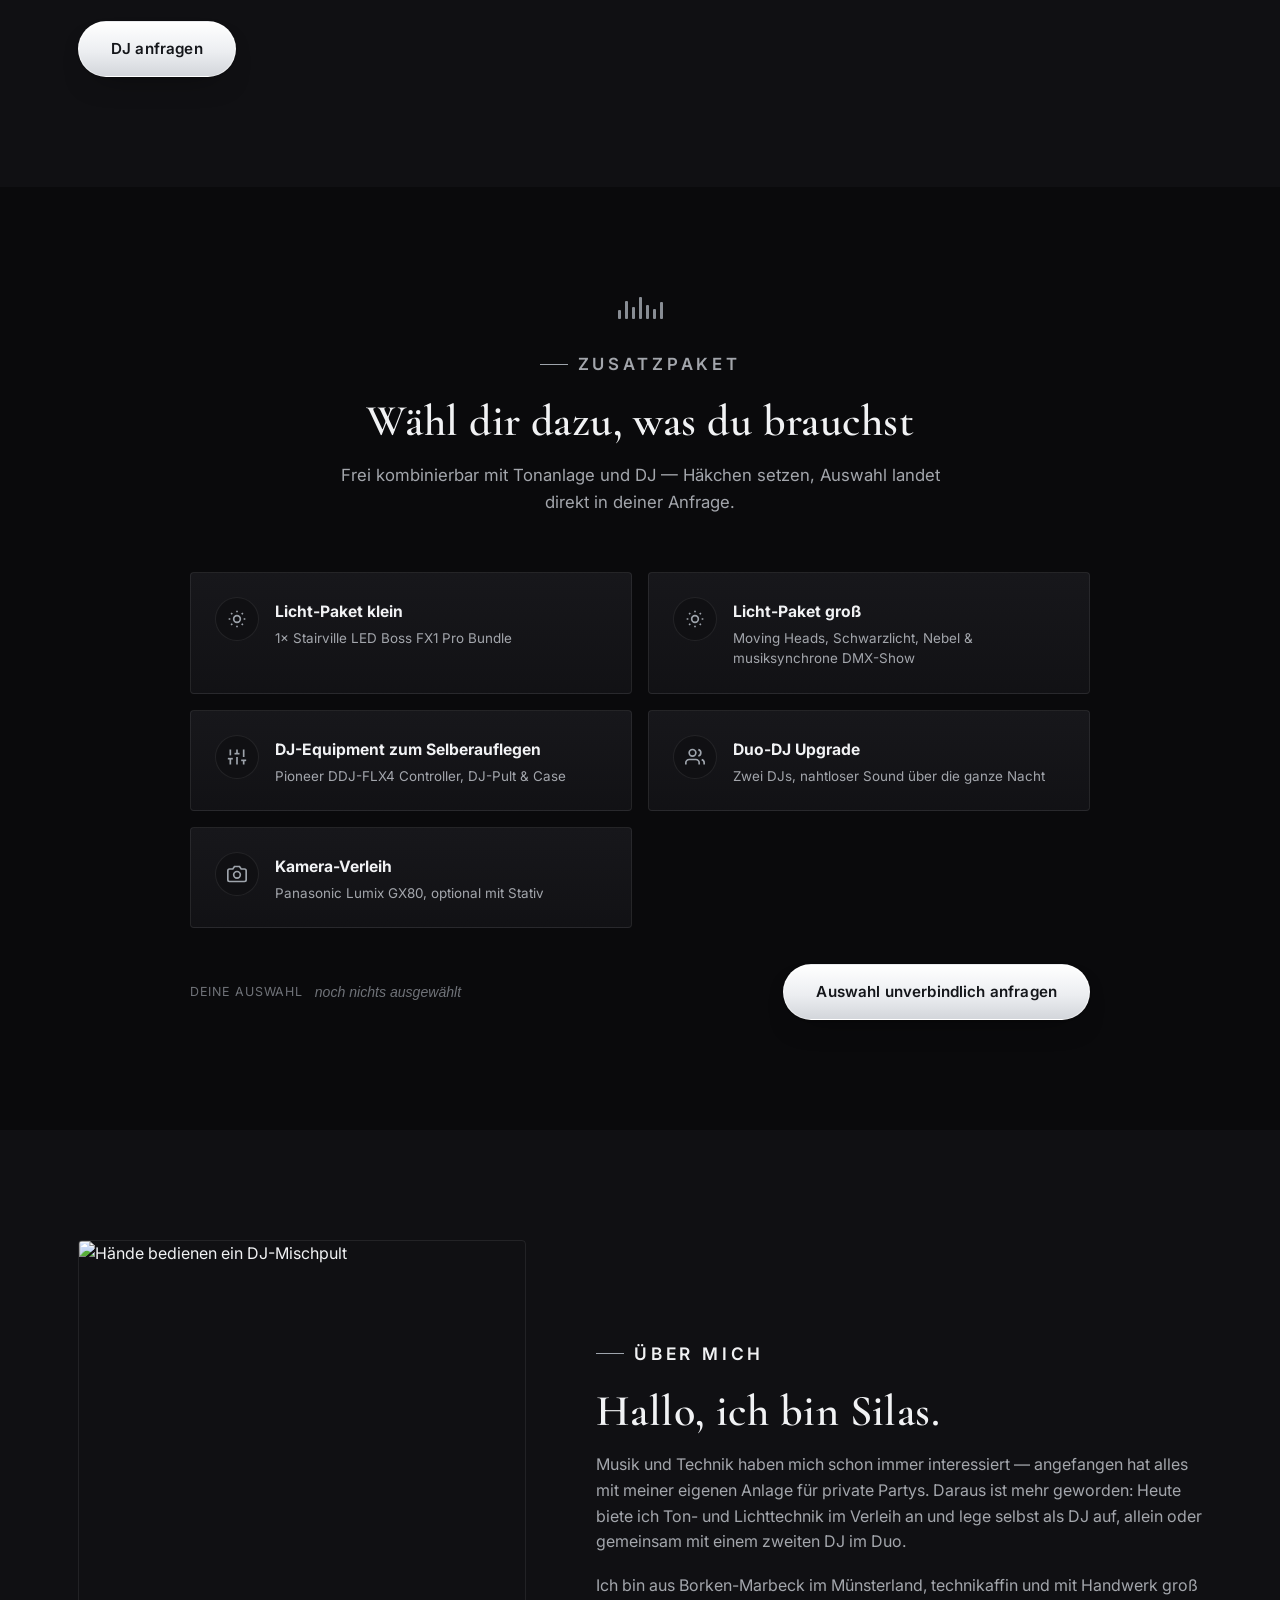
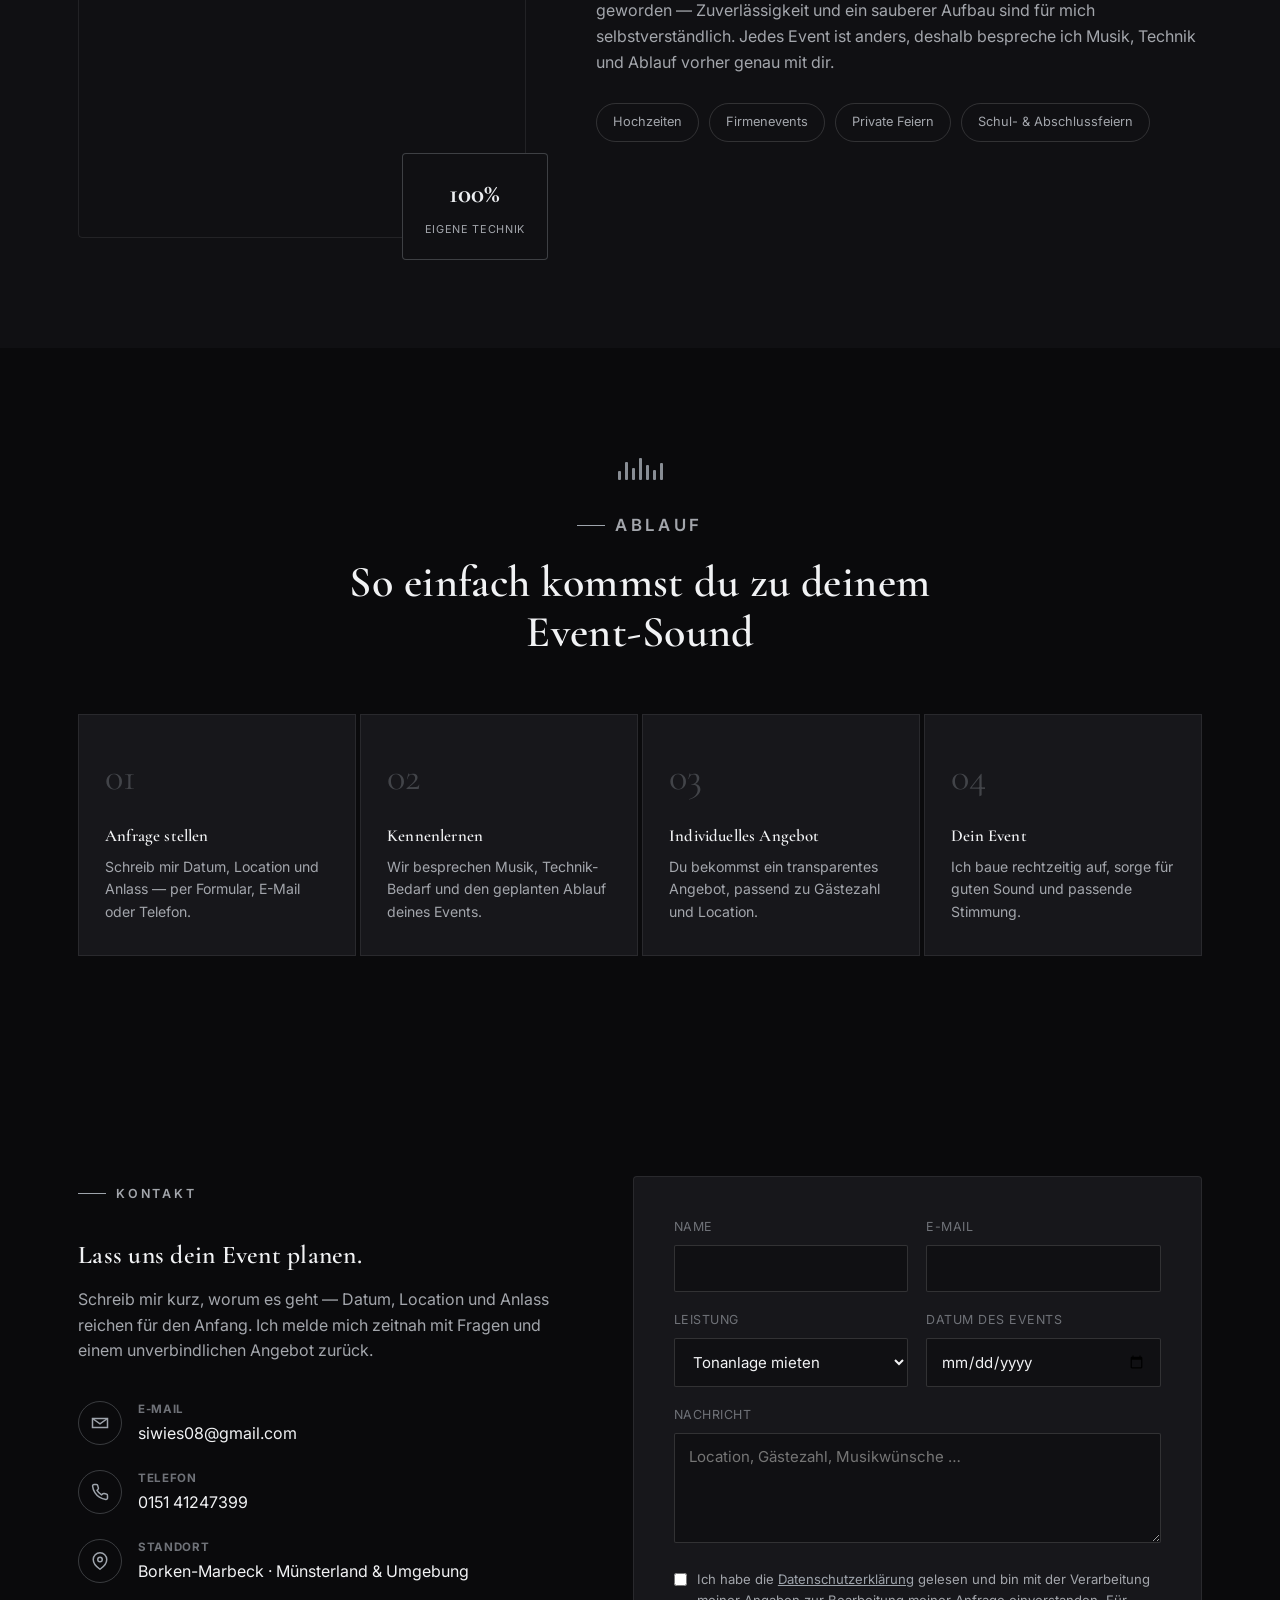
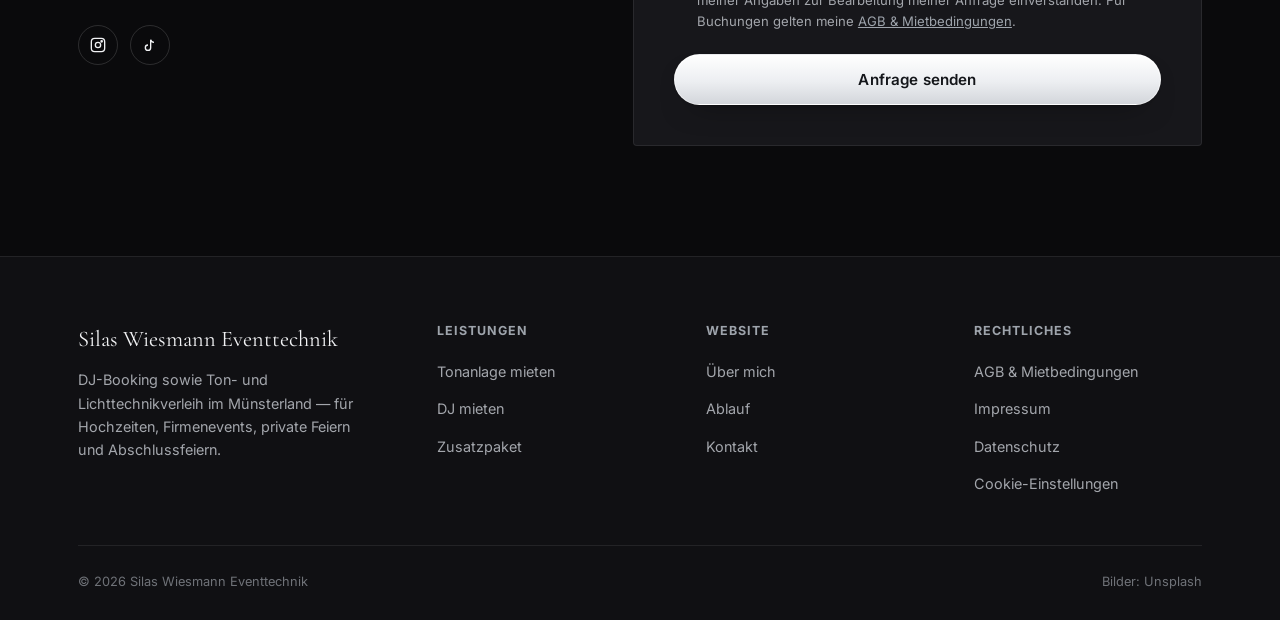
==== commit 5eb0e0ce: "Verfeinere Button- und Zusatzpaket-Design, tausche Bilder aus Buttons wirken jetzt hochwertiger (Pil" ====
--- a/index.html
+++ b/index.html
@@ -103,7 +103,7 @@
         <article class="service-card reveal">
           <div class="thumb">
             <span class="num">01</span>
-            <img src="https://images.unsplash.com/photo-1566968098827-4411a86739af?auto=format&fit=crop&w=800&q=80" alt="PA-Anlage mit gestapelten Subwoofern und Topteilen">
+            <img src="https://images.unsplash.com/photo-1561314105-e6ac04c2984a?auto=format&fit=crop&w=800&q=80" alt="Schwarze PA-Line-Array-Anlage auf der Bühne im Bühnenlicht">
           </div>
           <div class="body">
             <h3>Tonanlage mieten</h3>
@@ -142,7 +142,7 @@
         <article class="service-card reveal">
           <div class="thumb">
             <span class="num">03</span>
-            <img src="https://images.unsplash.com/photo-1614886011515-5c7baa8fcabd?auto=format&fit=crop&w=800&q=80" alt="LED-Lichtbar auf Stativ">
+            <img src="https://images.unsplash.com/photo-1558620013-a08999547a36?auto=format&fit=crop&w=800&q=80" alt="Dramatische Bühnenbeleuchtung mit Lichtstrahlen in Schwarz-Weiß">
           </div>
           <div class="body">
             <h3>Zusatzpaket</h3>
@@ -168,7 +168,7 @@
       <!-- Tonanlage -->
       <div id="tonanlage" class="detail-row reveal">
         <div class="detail-media">
-          <img src="https://images.unsplash.com/photo-1655384868384-367f4b2ab935?auto=format&fit=crop&w=1200&q=80" alt="PA-Anlage mit Subwoofern und Topteilen auf der Bühne">
+          <img src="https://images.unsplash.com/photo-1561314105-e6ac04c2984a?auto=format&fit=crop&w=1200&q=80" alt="Schwarze PA-Line-Array-Anlage auf der Bühne im Bühnenlicht">
           <span class="tag">01 · Tonpaket</span>
         </div>
         <div class="detail-copy">
@@ -222,45 +222,55 @@
       </div>
 
       <div class="extras-panel reveal">
-        <div class="extras-list">
-          <label class="extras-row">
-            <div>
+        <div class="extras-grid">
+          <label class="extra-card">
+            <input type="checkbox" class="extra-toggle" data-label="Licht-Paket klein">
+            <span class="extra-icon"><svg width="20" height="20" viewBox="0 0 24 24" fill="none" stroke="currentColor" stroke-width="2"><circle cx="12" cy="12" r="4"/><path d="M12 2v2M12 20v2M4.93 4.93l1.41 1.41M17.66 17.66l1.41 1.41M2 12h2M20 12h2M6.34 17.66l-1.41 1.41M19.07 4.93l-1.41 1.41"/></svg></span>
+            <span class="extra-body">
               <strong>Licht-Paket klein</strong>
               <span>1× Stairville LED Boss FX1 Pro Bundle</span>
-            </div>
-            <span class="switch"><input type="checkbox" class="extra-toggle" data-label="Licht-Paket klein"><span class="track"></span></span>
+            </span>
+            <span class="check-badge"><svg width="14" height="14" viewBox="0 0 24 24" fill="none" stroke="currentColor" stroke-width="3"><polyline points="20 6 9 17 4 12"/></svg></span>
           </label>
 
-          <label class="extras-row">
-            <div>
+          <label class="extra-card">
+            <input type="checkbox" class="extra-toggle" data-label="Licht-Paket groß">
+            <span class="extra-icon"><svg width="20" height="20" viewBox="0 0 24 24" fill="none" stroke="currentColor" stroke-width="2"><circle cx="12" cy="12" r="4"/><path d="M12 2v2M12 20v2M4.93 4.93l1.41 1.41M17.66 17.66l1.41 1.41M2 12h2M20 12h2M6.34 17.66l-1.41 1.41M19.07 4.93l-1.41 1.41"/></svg></span>
+            <span class="extra-body">
               <strong>Licht-Paket groß</strong>
               <span>Moving Heads, Schwarzlicht, Nebel &amp; musiksynchrone DMX-Show</span>
-            </div>
-            <span class="switch"><input type="checkbox" class="extra-toggle" data-label="Licht-Paket groß"><span class="track"></span></span>
+            </span>
+            <span class="check-badge"><svg width="14" height="14" viewBox="0 0 24 24" fill="none" stroke="currentColor" stroke-width="3"><polyline points="20 6 9 17 4 12"/></svg></span>
           </label>
 
-          <label class="extras-row">
-            <div>
+          <label class="extra-card">
+            <input type="checkbox" class="extra-toggle" data-label="DJ-Equipment zum Selberauflegen">
+            <span class="extra-icon"><svg width="20" height="20" viewBox="0 0 24 24" fill="none" stroke="currentColor" stroke-width="2"><line x1="4" y1="21" x2="4" y2="14"/><line x1="4" y1="10" x2="4" y2="3"/><line x1="12" y1="21" x2="12" y2="12"/><line x1="12" y1="8" x2="12" y2="3"/><line x1="20" y1="21" x2="20" y2="16"/><line x1="20" y1="12" x2="20" y2="3"/><line x1="1" y1="14" x2="7" y2="14"/><line x1="9" y1="8" x2="15" y2="8"/><line x1="17" y1="16" x2="23" y2="16"/></svg></span>
+            <span class="extra-body">
               <strong>DJ-Equipment zum Selberauflegen</strong>
               <span>Pioneer DDJ-FLX4 Controller, DJ-Pult &amp; Case</span>
-            </div>
-            <span class="switch"><input type="checkbox" class="extra-toggle" data-label="DJ-Equipment zum Selberauflegen"><span class="track"></span></span>
+            </span>
+            <span class="check-badge"><svg width="14" height="14" viewBox="0 0 24 24" fill="none" stroke="currentColor" stroke-width="3"><polyline points="20 6 9 17 4 12"/></svg></span>
           </label>
 
-          <label class="extras-row">
-            <div>
+          <label class="extra-card">
+            <input type="checkbox" class="extra-toggle" data-label="Duo-DJ Upgrade">
+            <span class="extra-icon"><svg width="20" height="20" viewBox="0 0 24 24" fill="none" stroke="currentColor" stroke-width="2"><path d="M17 21v-2a4 4 0 0 0-4-4H5a4 4 0 0 0-4 4v2"/><circle cx="9" cy="7" r="4"/><path d="M23 21v-2a4 4 0 0 0-3-3.87"/><path d="M16 3.13a4 4 0 0 1 0 7.75"/></svg></span>
+            <span class="extra-body">
               <strong>Duo-DJ Upgrade</strong>
               <span>Zwei DJs, nahtloser Sound über die ganze Nacht</span>
-            </div>
-            <span class="switch"><input type="checkbox" class="extra-toggle" data-label="Duo-DJ Upgrade"><span class="track"></span></span>
+            </span>
+            <span class="check-badge"><svg width="14" height="14" viewBox="0 0 24 24" fill="none" stroke="currentColor" stroke-width="3"><polyline points="20 6 9 17 4 12"/></svg></span>
           </label>
 
-          <label class="extras-row">
-            <div>
+          <label class="extra-card">
+            <input type="checkbox" class="extra-toggle" data-label="Kamera-Verleih">
+            <span class="extra-icon"><svg width="20" height="20" viewBox="0 0 24 24" fill="none" stroke="currentColor" stroke-width="2"><path d="M23 19a2 2 0 0 1-2 2H3a2 2 0 0 1-2-2V8a2 2 0 0 1 2-2h4l2-3h6l2 3h4a2 2 0 0 1 2 2z"/><circle cx="12" cy="13" r="4"/></svg></span>
+            <span class="extra-body">
               <strong>Kamera-Verleih</strong>
               <span>Panasonic Lumix GX80, optional mit Stativ</span>
-            </div>
-            <span class="switch"><input type="checkbox" class="extra-toggle" data-label="Kamera-Verleih"><span class="track"></span></span>
+            </span>
+            <span class="check-badge"><svg width="14" height="14" viewBox="0 0 24 24" fill="none" stroke="currentColor" stroke-width="3"><polyline points="20 6 9 17 4 12"/></svg></span>
           </label>
         </div>
 
--- a/css/style.css
+++ b/css/style.css
@@ -173,36 +173,59 @@
   justify-content: center;
   gap: 10px;
   padding: 15px 32px;
-  font-size: 0.92rem;
+  font-size: 0.95rem;
   font-weight: 600;
-  letter-spacing: 0.04em;
-  text-transform: uppercase;
-  border-radius: var(--radius);
+  letter-spacing: 0.01em;
+  border-radius: 100px;
   border: 1px solid transparent;
-  transition: all 0.35s var(--ease);
+  transition: transform 0.15s cubic-bezier(0.4, 0, 0.2, 1),
+              box-shadow 0.35s var(--ease),
+              background 0.35s var(--ease),
+              border-color 0.35s var(--ease),
+              color 0.35s var(--ease);
   white-space: nowrap;
 }
 
+.btn:active {
+  transform: scale(0.97);
+}
+
 .btn-primary {
-  background: var(--accent-light);
+  background: linear-gradient(180deg, #ffffff 0%, var(--accent-light) 55%, #d3d6db 100%);
   color: #14161a;
+  border-color: rgba(255, 255, 255, 0.5);
+  box-shadow:
+    inset 0 1px 0 rgba(255, 255, 255, 0.6),
+    0 1px 2px rgba(0, 0, 0, 0.15),
+    0 14px 30px -18px rgba(0, 0, 0, 0.55);
 }
 
 .btn-primary:hover {
-  background: var(--text);
+  background: linear-gradient(180deg, #ffffff 0%, var(--text) 100%);
   transform: translateY(-2px);
-  box-shadow: 0 12px 30px -14px rgba(0, 0, 0, 0.6);
+  box-shadow:
+    inset 0 1px 0 rgba(255, 255, 255, 0.7),
+    0 20px 40px -16px rgba(0, 0, 0, 0.6);
+}
+
+.btn-primary:active {
+  transform: scale(0.97);
+  box-shadow: inset 0 1px 0 rgba(255, 255, 255, 0.5), 0 6px 14px -8px rgba(0, 0, 0, 0.5);
 }
 
 .btn-ghost {
   border-color: var(--border-strong);
   color: var(--text);
-  background: transparent;
+  background: rgba(255, 255, 255, 0.03);
+  backdrop-filter: blur(12px);
+  -webkit-backdrop-filter: blur(12px);
 }
 
 .btn-ghost:hover {
   border-color: var(--accent);
   color: var(--accent-light);
+  background: rgba(255, 255, 255, 0.06);
+  transform: translateY(-2px);
 }
 
 .btn-block {
@@ -883,46 +906,114 @@
    ========================================================================== */
 
 .extras-panel {
-  max-width: 760px;
+  max-width: 900px;
   margin: 0 auto;
-  background: var(--surface);
+}
+
+.extras-grid {
+  display: grid;
+  grid-template-columns: repeat(2, 1fr);
+  gap: 16px;
+  margin-bottom: 32px;
+}
+
+.extra-card {
+  position: relative;
+  display: flex;
+  align-items: flex-start;
+  gap: 16px;
+  padding: 24px 44px 24px 24px;
+  background: linear-gradient(180deg, var(--surface) 0%, var(--bg-alt) 130%);
   border: 1px solid var(--border);
   border-radius: var(--radius-lg);
-  padding: 8px 32px;
-}
-
-.extras-list {
-  display: grid;
-}
-
-.extras-row {
-  display: flex;
-  align-items: center;
-  justify-content: space-between;
-  gap: 20px;
-  padding: 22px 0;
-  border-bottom: 1px solid var(--border);
   cursor: pointer;
-}
-
-.extras-row:last-child {
-  border-bottom: none;
-}
-
-.extras-row strong {
-  display: block;
+  transition: transform 0.3s var(--ease), border-color 0.3s var(--ease),
+              background 0.3s var(--ease), box-shadow 0.3s var(--ease);
+}
+
+.extra-card:hover {
+  transform: translateY(-3px);
+  border-color: var(--border-strong);
+}
+
+.extra-card:active {
+  transform: scale(0.98);
+}
+
+.extra-card input {
+  position: absolute;
+  opacity: 0;
+  width: 0;
+  height: 0;
+}
+
+.extra-icon {
+  flex-shrink: 0;
+  width: 44px;
+  height: 44px;
+  display: flex;
+  align-items: center;
+  justify-content: center;
+  border-radius: 50%;
+  background: var(--bg-alt);
+  border: 1px solid var(--border);
+  color: var(--accent);
+  transition: color 0.3s var(--ease), border-color 0.3s var(--ease), background 0.3s var(--ease);
+}
+
+.extra-body {
+  display: flex;
+  flex-direction: column;
+  gap: 4px;
+  padding-top: 2px;
+}
+
+.extra-body strong {
   font-size: 0.98rem;
-  margin-bottom: 4px;
-  transition: color 0.2s var(--ease);
-}
-
-.extras-row:hover strong {
+}
+
+.extra-body span {
+  font-size: 0.84rem;
+  color: var(--text-muted);
+  line-height: 1.5;
+}
+
+.check-badge {
+  position: absolute;
+  top: 18px;
+  right: 18px;
+  width: 24px;
+  height: 24px;
+  border-radius: 50%;
+  background: var(--accent-light);
+  color: #14161a;
+  display: flex;
+  align-items: center;
+  justify-content: center;
+  opacity: 0;
+  transform: scale(0.5);
+  transition: opacity 0.18s var(--ease), transform 0.18s var(--ease);
+}
+
+.extra-card:has(.extra-toggle:checked) {
+  border-color: var(--accent-light);
+  background: linear-gradient(155deg, var(--surface-2) 0%, var(--surface) 100%);
+  box-shadow: 0 0 0 1px var(--accent-dim), 0 18px 32px -22px rgba(0, 0, 0, 0.75);
+}
+
+.extra-card:has(.extra-toggle:checked) .extra-icon {
   color: var(--accent-light);
-}
-
-.extras-row span {
-  font-size: 0.84rem;
-  color: var(--text-muted);
+  border-color: var(--accent-dim);
+  background: var(--surface-2);
+}
+
+.extra-card:has(.extra-toggle:checked) .check-badge {
+  opacity: 1;
+  transform: scale(1);
+}
+
+@media (prefers-reduced-motion: reduce) {
+  .check-badge { transition: opacity 0.01s linear; }
 }
 
 .extras-footer {
@@ -931,7 +1022,7 @@
   justify-content: space-between;
   gap: 24px;
   flex-wrap: wrap;
-  padding: 26px 0 30px;
+  padding-top: 4px;
 }
 
 .extras-summary {
@@ -1500,7 +1591,7 @@
   .footer-grid { grid-template-columns: 1fr 1fr; gap: 30px; }
   .form-row { grid-template-columns: 1fr; }
   .cookie-banner { left: 12px; right: 12px; bottom: 12px; padding: 22px; }
-  .extras-panel { padding: 4px 20px; }
+  .extras-grid { grid-template-columns: 1fr; }
   .extras-footer { flex-direction: column; align-items: stretch; }
   .extras-footer .btn { width: 100%; }
 }
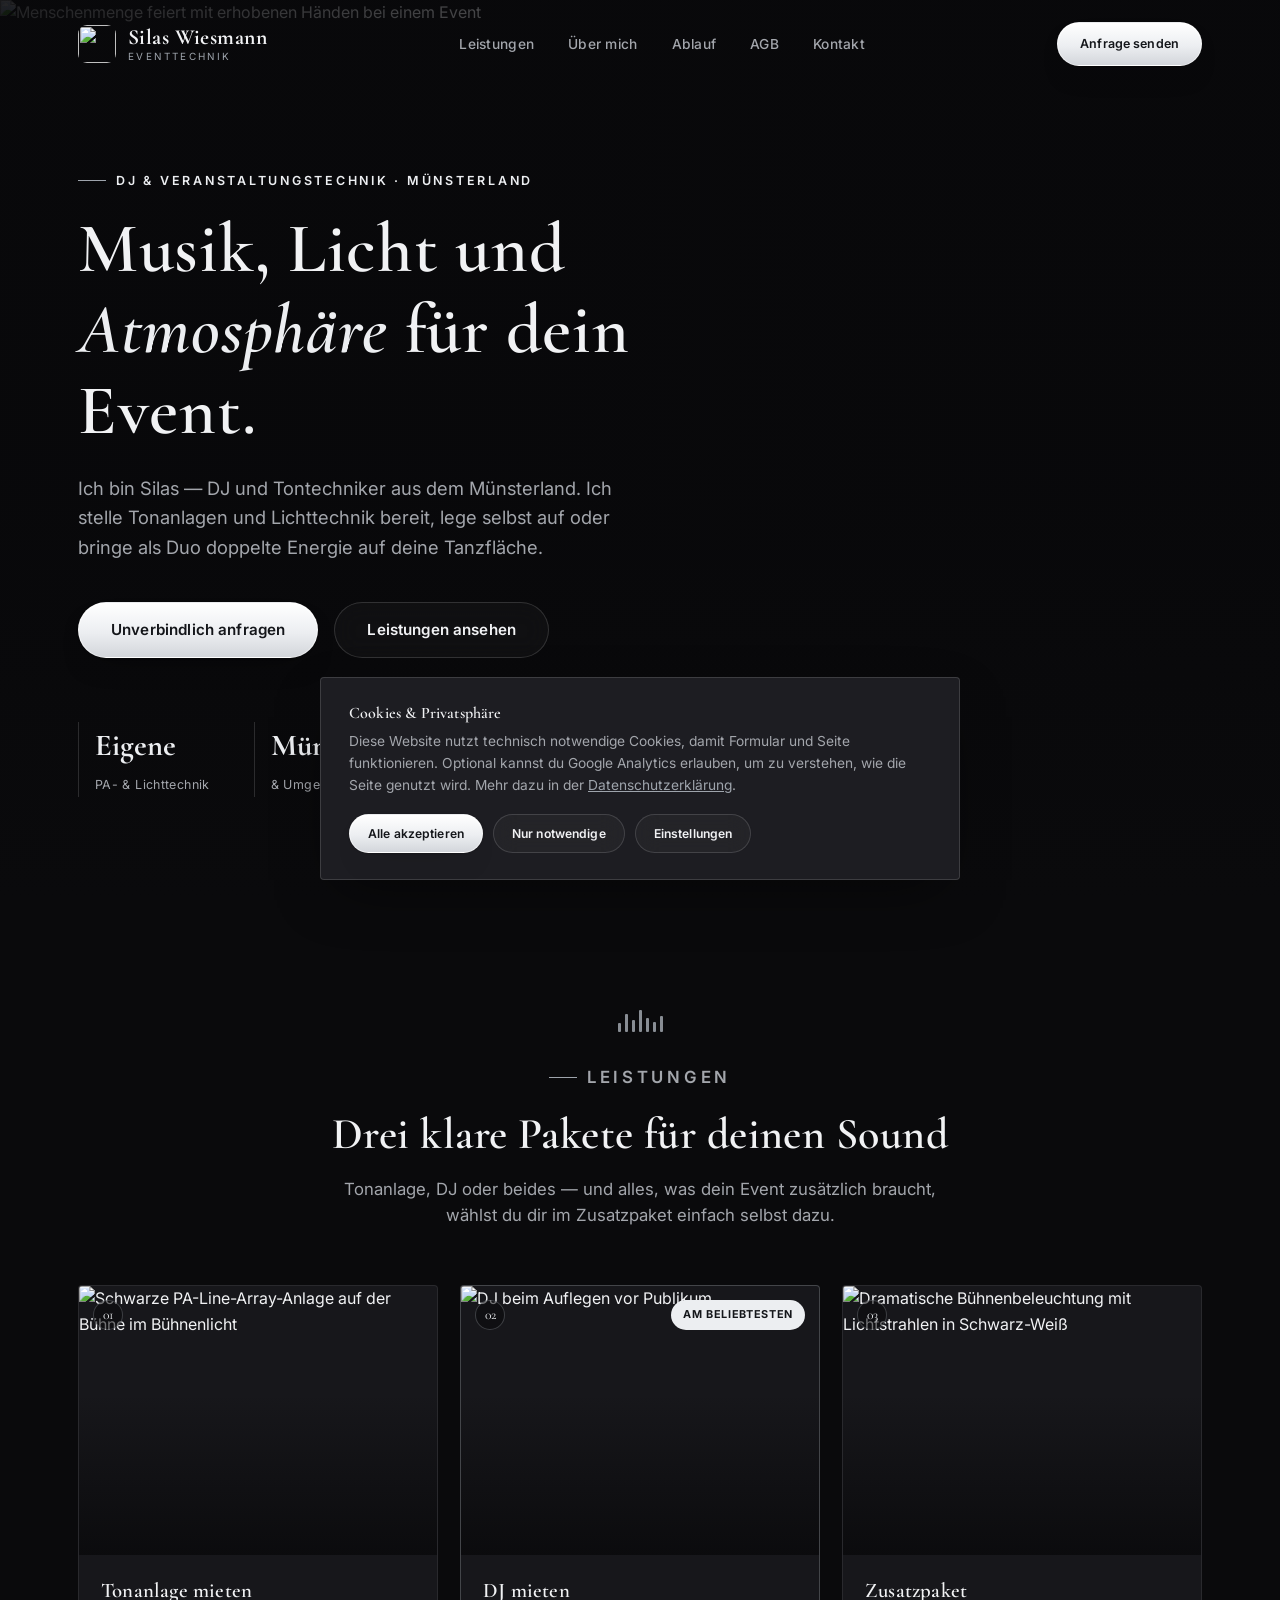
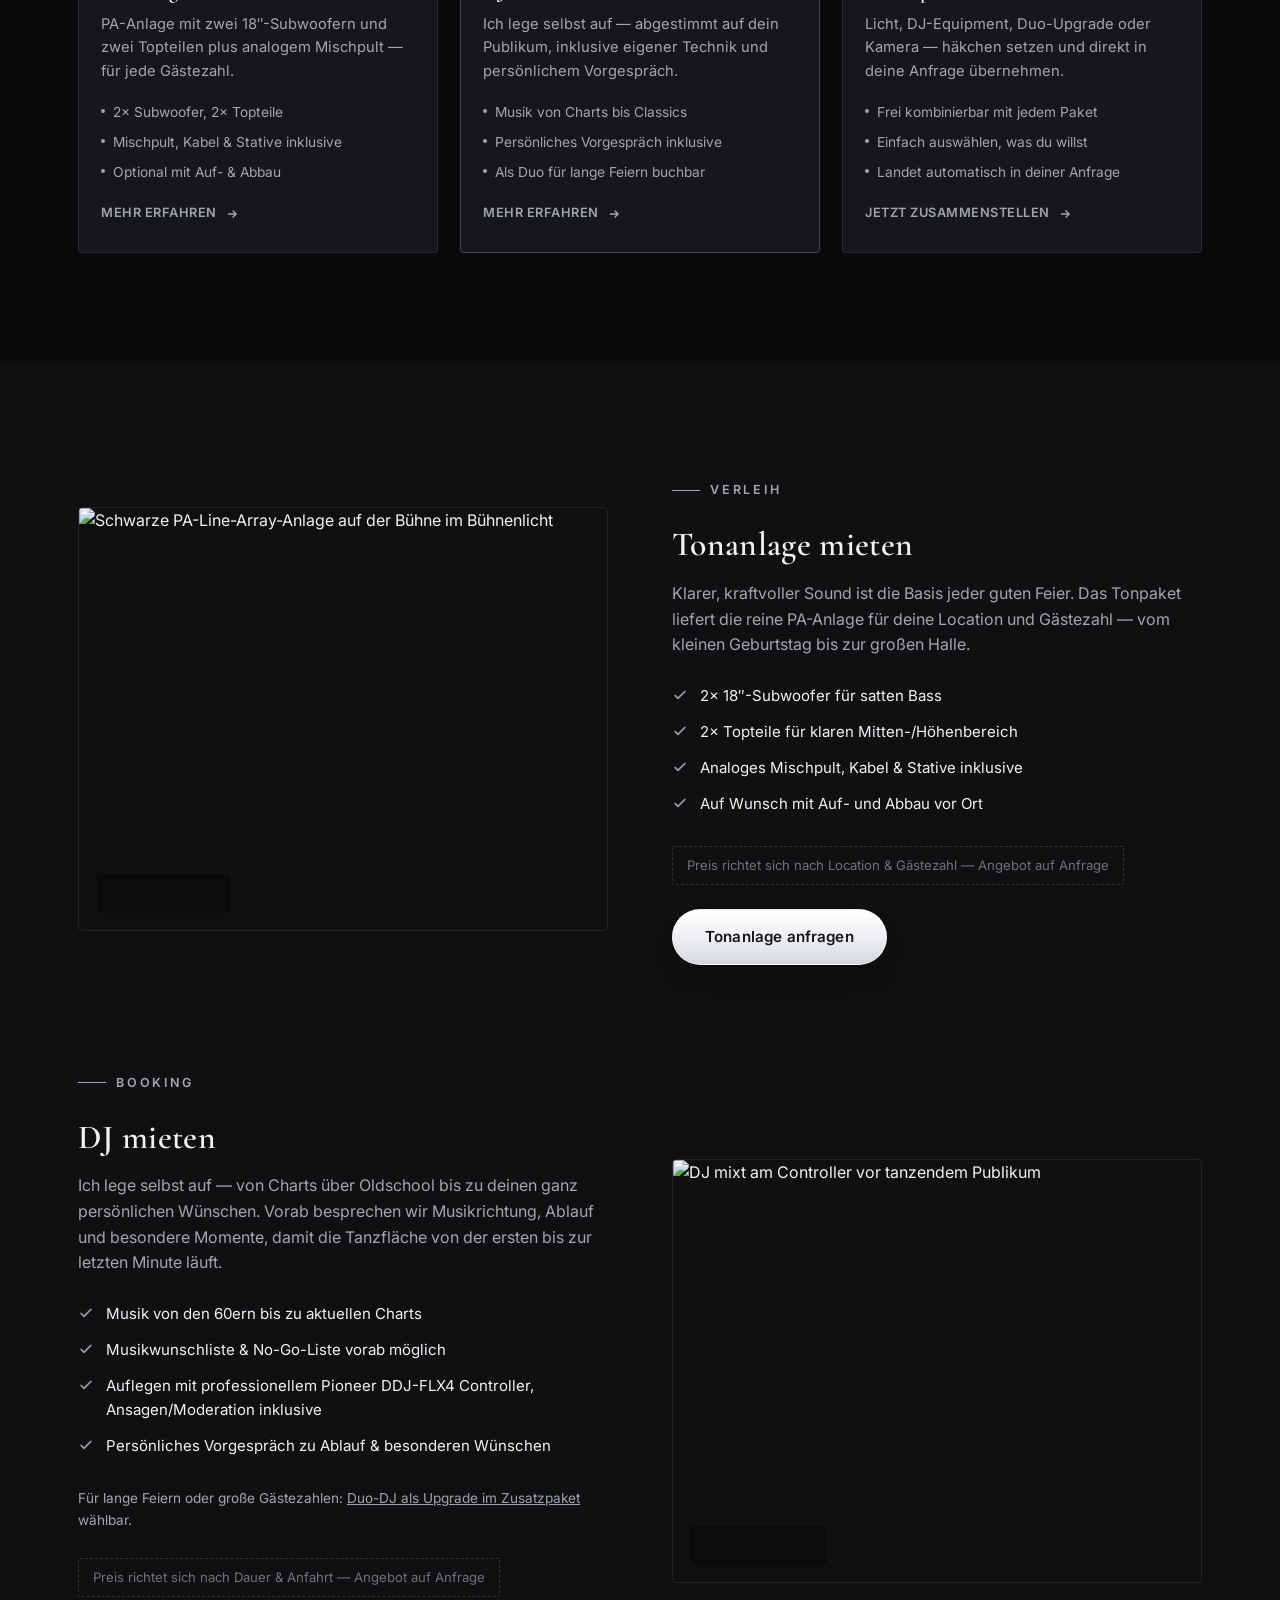
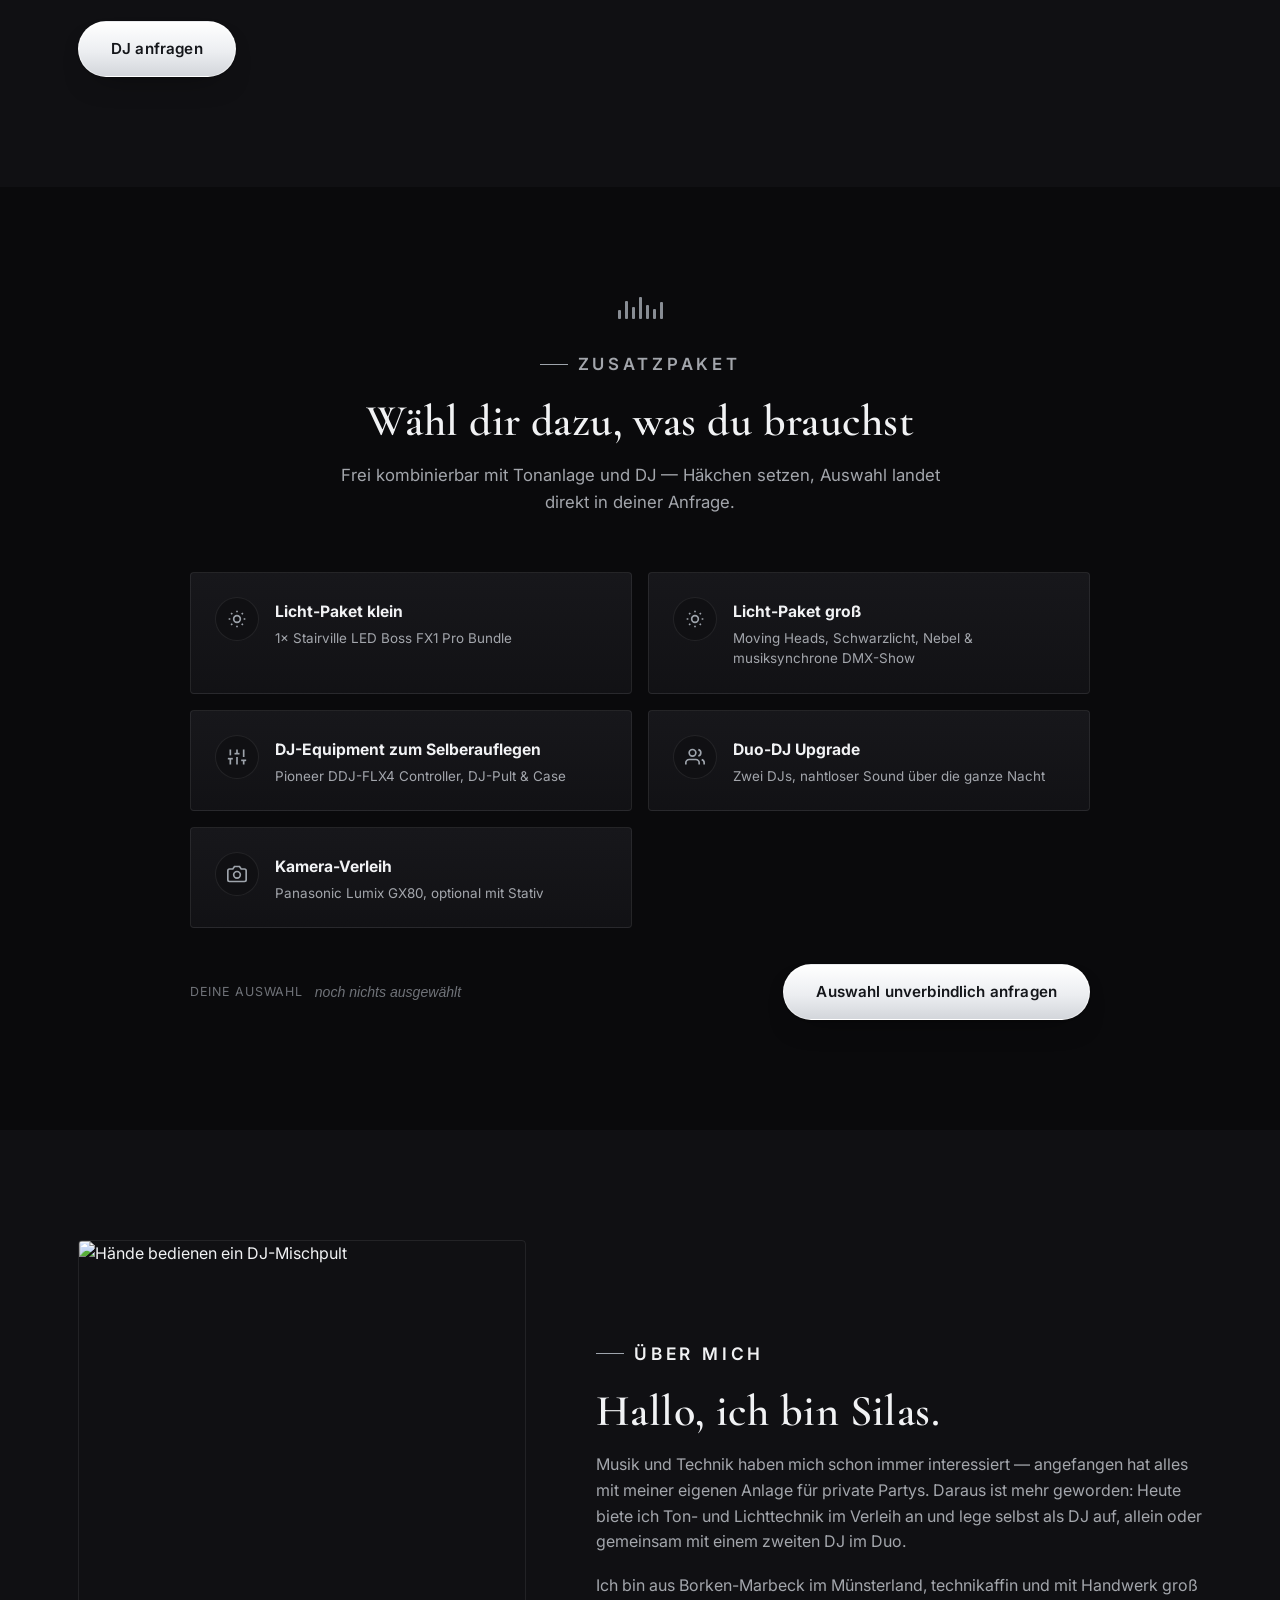
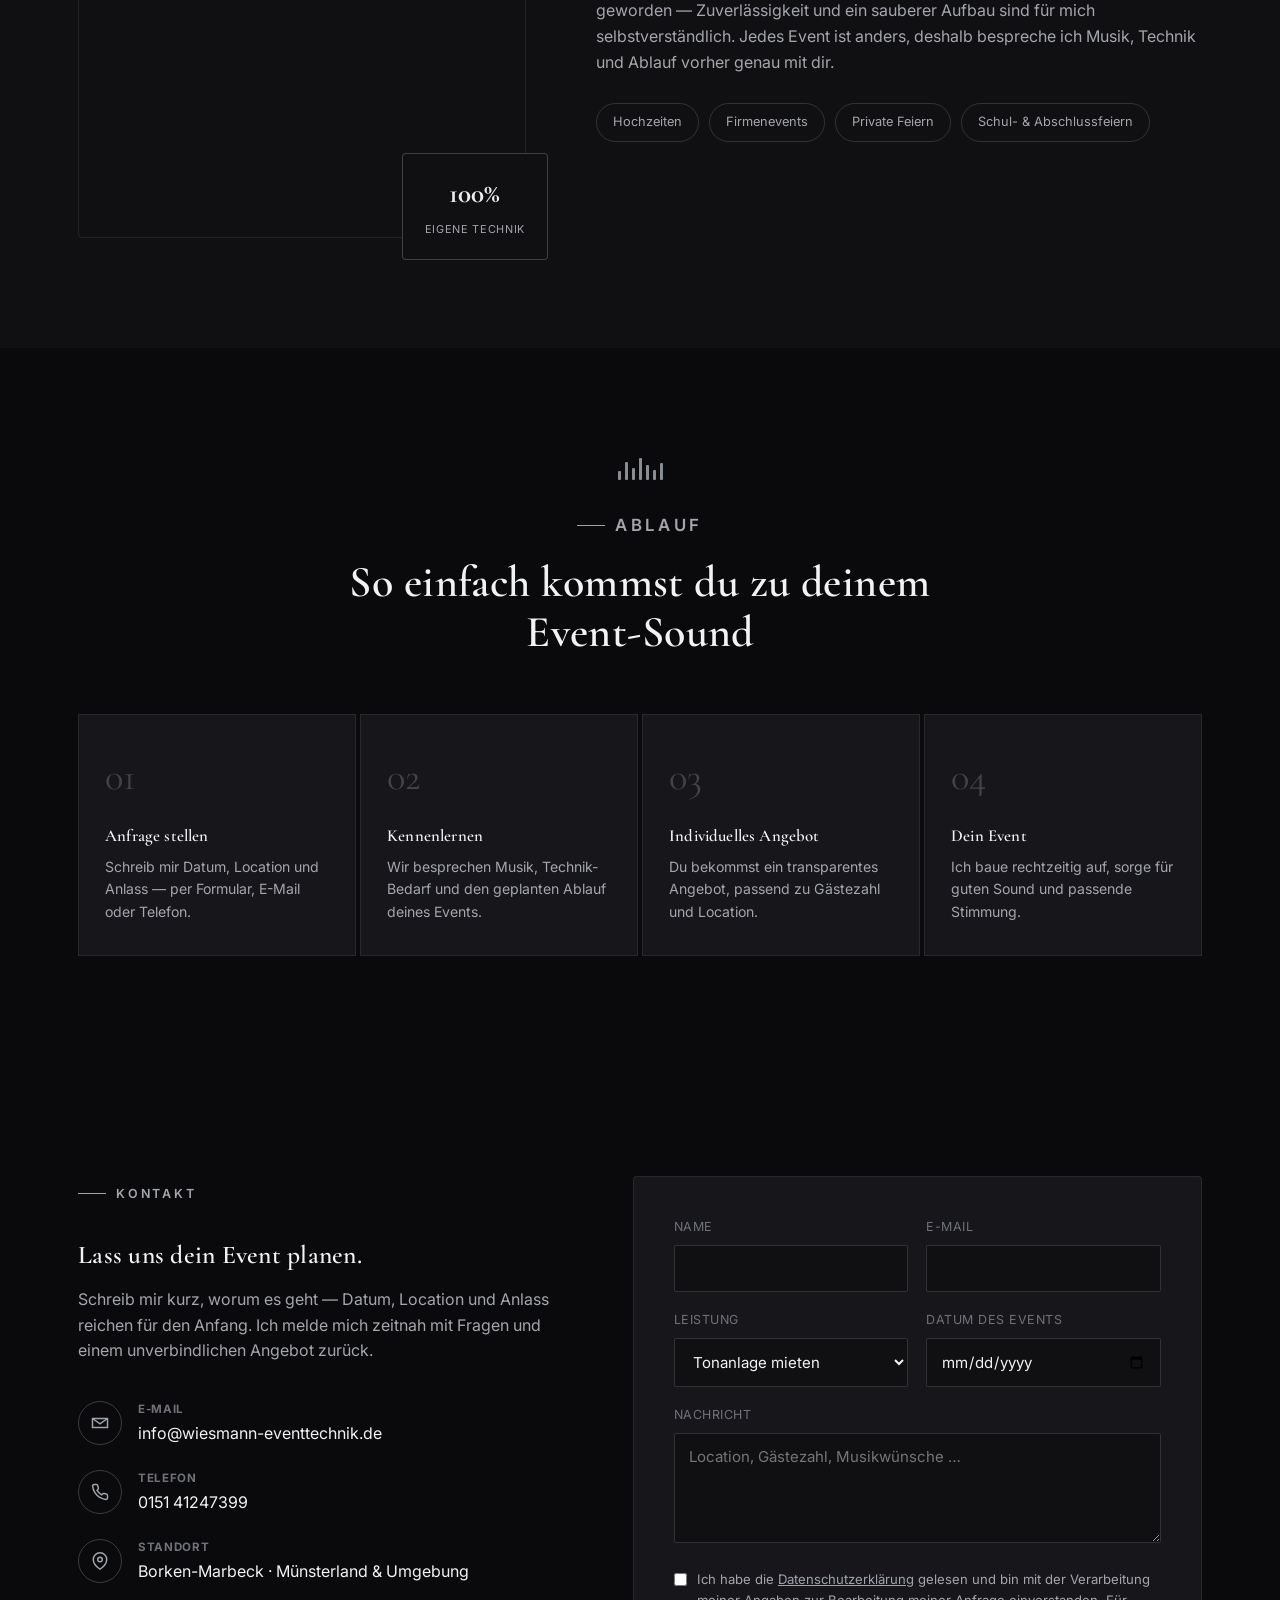
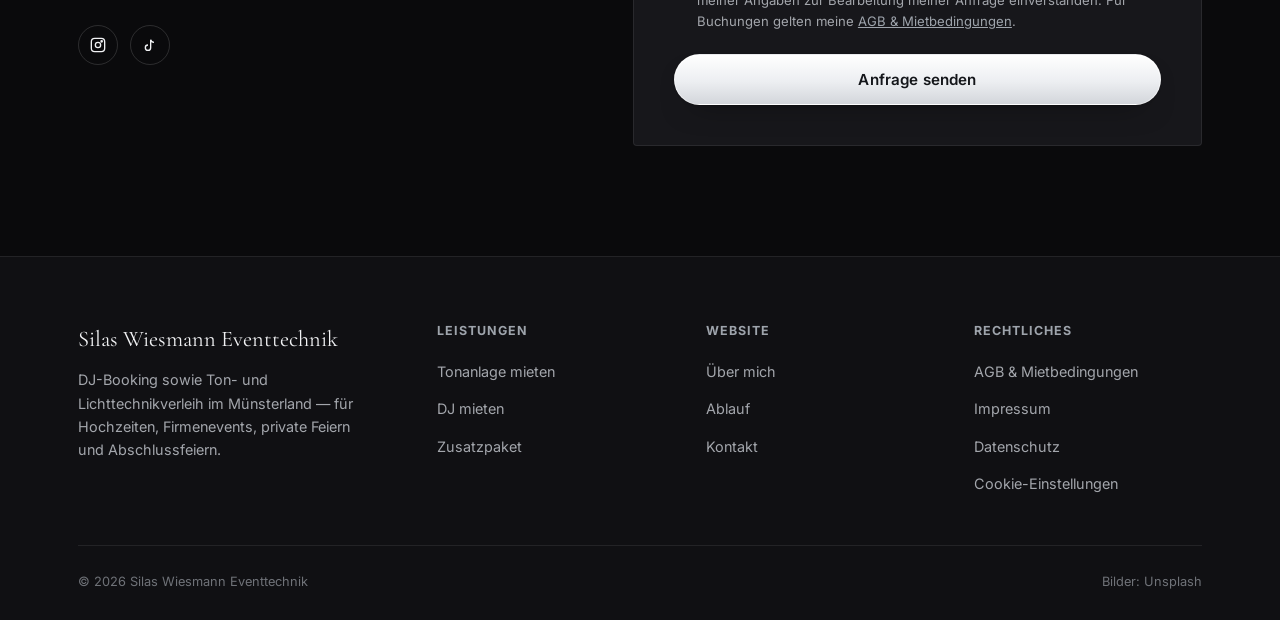
==== commit 044f7529: "Switch contact email to info@wiesmann-eventtechnik.de, fix outdated repo link" ====
--- a/index.html
+++ b/index.html
@@ -359,7 +359,7 @@
           <ul class="contact-list">
             <li>
               <span class="ico"><svg width="18" height="18" viewBox="0 0 24 24" fill="none" stroke="currentColor" stroke-width="2"><path d="M4 4h16v16H4z" opacity="0"/><path d="M22 6l-10 7L2 6"/><path d="M2 6h20v12H2z"/></svg></span>
-              <div><strong>E-Mail</strong><a href="mailto:siwies08@gmail.com">siwies08@gmail.com</a></div>
+              <div><strong>E-Mail</strong><a href="mailto:info@wiesmann-eventtechnik.de">info@wiesmann-eventtechnik.de</a></div>
             </li>
             <li>
               <span class="ico"><svg width="18" height="18" viewBox="0 0 24 24" fill="none" stroke="currentColor" stroke-width="2"><path d="M22 16.92v3a2 2 0 0 1-2.18 2 19.79 19.79 0 0 1-8.63-3.07 19.5 19.5 0 0 1-6-6 19.79 19.79 0 0 1-3.07-8.67A2 2 0 0 1 4.11 2h3a2 2 0 0 1 2 1.72c.12.9.35 1.79.68 2.63a2 2 0 0 1-.45 2.11L8.09 9.91a16 16 0 0 0 6 6l1.45-1.45a2 2 0 0 1 2.11-.45c.84.33 1.73.56 2.63.68A2 2 0 0 1 22 16.92z"/></svg></span>
@@ -377,7 +377,7 @@
           </div>
         </div>
 
-        <form class="contact-form reveal" id="contactForm" action="https://formsubmit.co/siwies08@gmail.com" method="POST">
+        <form class="contact-form reveal" id="contactForm" action="https://formsubmit.co/info@wiesmann-eventtechnik.de" method="POST">
           <input type="hidden" name="_subject" value="Neue Anfrage über die Website">
           <input type="hidden" name="_template" value="table">
           <input type="hidden" name="_captcha" value="false">
@@ -417,7 +417,7 @@
           </div>
           <button type="submit" class="btn btn-primary btn-block">Anfrage senden</button>
           <p class="form-status" id="formStatus">Danke für deine Nachricht! Ich melde mich so schnell wie möglich bei dir zurück.</p>
-          <p class="form-status form-status-error" id="formStatusError">Es gab ein technisches Problem beim Senden. Schreib mir bitte direkt an <a href="mailto:siwies08@gmail.com">siwies08@gmail.com</a> oder ruf an.</p>
+          <p class="form-status form-status-error" id="formStatusError">Es gab ein technisches Problem beim Senden. Schreib mir bitte direkt an <a href="mailto:info@wiesmann-eventtechnik.de">info@wiesmann-eventtechnik.de</a> oder ruf an.</p>
         </form>
       </div>
     </div>
